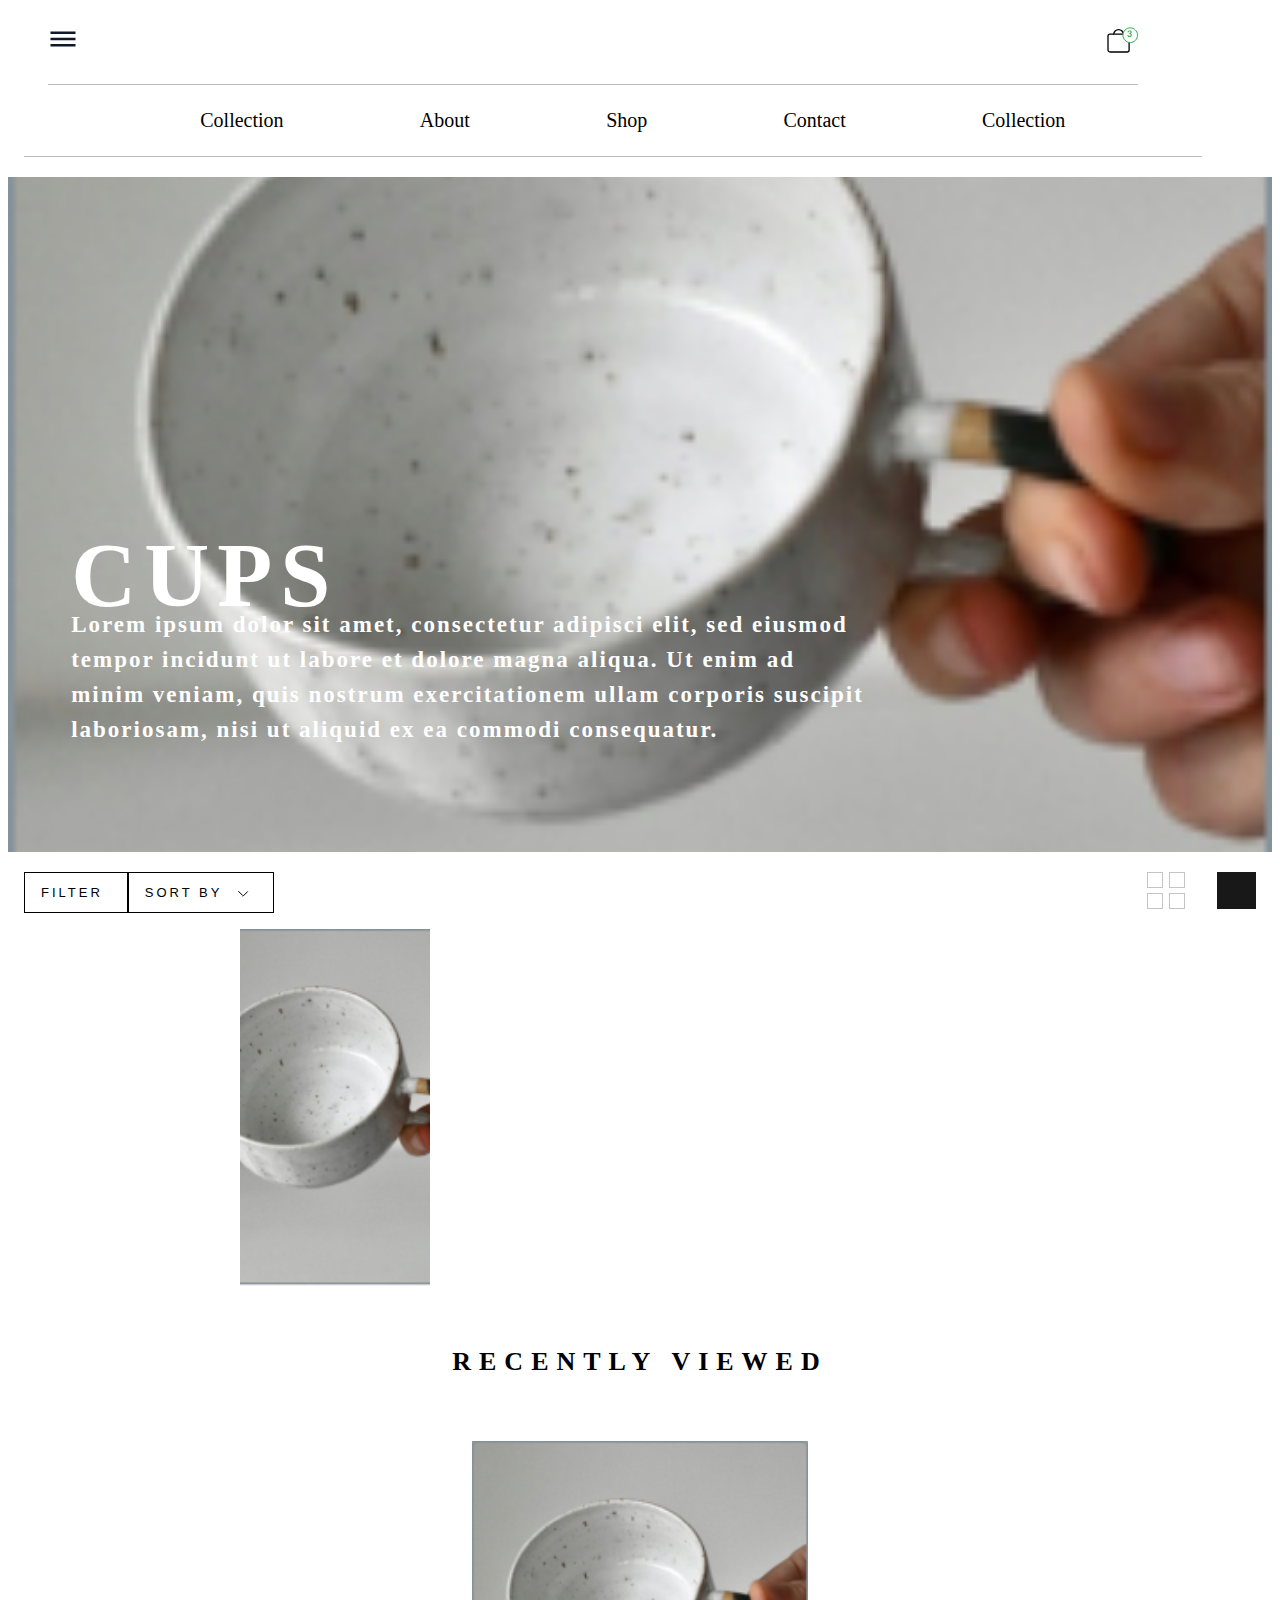
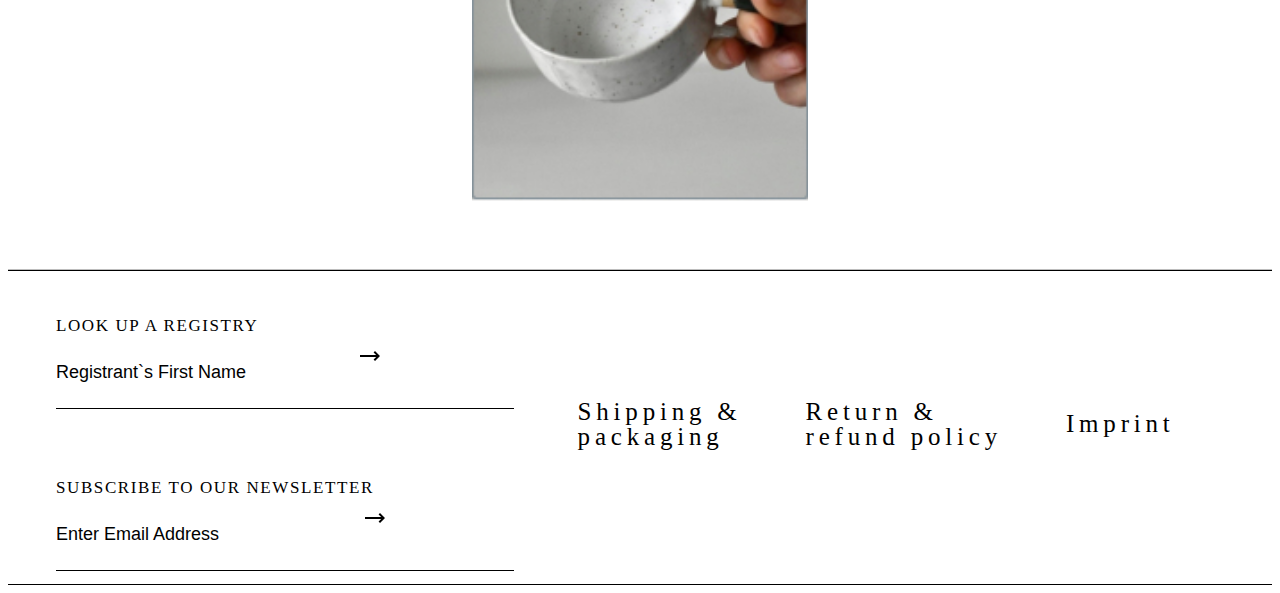
==== category_page.html @ e2d7cabf "now everything works" ====
<!DOCTYPE html>
<html lang="en">

<head>
  <meta charset="UTF-8" />
  <meta http-equiv="X-UA-Compatible" content="IE=edge" />
  <meta name="viewport" content="width=device-width, initial-scale=1.0" />
  <title>Document</title>
  <!-- <link rel="stylesheet" href="css/index.css" /> -->
  <link rel="stylesheet" href="css/category_page.css" />
  <!-- <link rel="stylesheet" href="css/product_page.css" /> -->
</head>

<body>
  <header>
    <nav>
      <div class="navigation_icons">
        <div class="burger menu">
          <img id="burger_menu" src="/images_for_the_navigation_bar/burger_menu.svg" alt="burger menu" />
        </div>
        <a href="index.html">
          <div class="small_logo" id="logo_to_use"></div>
        </a>
        <div class="shopping_bag">
          <img id="shopping_bag" src="/images_for_the_navigation_bar/card_shop.svg" alt="shopping bag" />
        </div>
      </div>

      <div class="navigation_search">
        <ul>
          <li class="hidden" id="li_v1">Collection</li>
          <li>About</li>
          <li>Shop</li>
          <li>Contact</li>
          <li class="hidden" id="li_v2">Collection</li>
        </ul>
      </div>
    </nav>
  </header>

  <body>
    <div class="main_hero_cups_poster">
      <img class="img_for_instagram" src="/images_category_page/images_1.jpg" alt="image_band" />
      <h1 class="cups">CUPS</h1>
      <p class="p_for_cups_poster">
        Lorem ipsum dolor sit amet, consectetur adipisci elit, sed eiusmod
        tempor incidunt ut labore et dolore magna aliqua. Ut enim ad minim
        veniam, quis nostrum exercitationem ullam corporis suscipit
        laboriosam, nisi ut aliquid ex ea commodi consequatur.
      </p>
    </div>


    <template>
      <div class="items_from_category_page">
        <a href="product_page.html"><img class="img_category_page" src="/images_category_page/images_1.jpg"
            alt="image_band" /></a>
        <h4 class="">Blablabla </h4>
        <h5>1200.00 kr</h5>
      </div>
    </template>

    <div class="filter_for_category_page_the_div_above">
      <div class="filter_for_category_page">
        <div class="the_filter_option">
          <div class="sort-by">FILTER</div>
          <div class="sort-by" id="real-sort-by">
            <div>SORT BY</div>
            <div class="Arrow">
              <img src="/images_category_page/arrow.svg" alt="image_band" />
            </div>
          </div>
        </div>

        <div class="the_box">
          <div class="icon_for_changing_view1">
            <img class="img_for_instagram" src="/images_category_page/4_square.svg" alt="image_band" />
          </div>
          <div class="icon_for_changing_view2">
            <img class="img_for_instagram" src="/images_category_page/black_image.svg" alt="image_band" />
          </div>
        </div>
      </div>
    </div>

    <div class="to_place_it_in_the_middle_category_page">
      <div class="sorting_obtion">
        <a href="product_page.html"><img class="img_category_page" src="/images_category_page/images_1.jpg"
            alt="image_band" /></a>
      </div>
      <div class="category_list">









        <!-- <div>
          <a href="product_page.html"><img class="img_category_page" src="/images_category_page/images_1.jpg"
              alt="image_band" /></a>
        </div>
        <div>
          <a href="product_page.html"><img class="img_category_page" src="/images_category_page/images_1.jpg"
              alt="image_band" /></a>
        </div>
        <div>
          <a href="product_page.html"><img class="img_category_page" src="/images_category_page/images_1.jpg"
              alt="image_band" /></a>
        </div>
        <div>
          <a href="product_page.html"><img class="img_category_page" src="/images_category_page/images_1.jpg"
              alt="image_band" /></a>
        </div>
        <div>
          <a href="product_page.html"><img class="img_category_page" src="/images_category_page/images_1.jpg"
              alt="image_band" /></a>
        </div>
        <div>
          <a href="product_page.html"><img class="img_category_page" src="/images_category_page/images_1.jpg"
              alt="image_band" /></a>
        </div>
        <div>
          <a href="product_page.html"><img class="img_category_page" src="/images_category_page/images_1.jpg"
              alt="image_band" /></a>
        </div> -->
      </div>
    </div>
    <main></main>
    <div class="recently_viewed">
      <h2>RECENTLY VIEWED</h2>
      <div>
        <img class="img_recently_viewed" src="/images_category_page/images_1.jpg" alt="image_band" />
      </div>
      <div class="hi-prev"></div>
      <div class="hi-next"></div>
    </div>

    <div></div>
  </body>
  <footer>
    <div class="footerBox">
      <div class="footerOne">
        <div class="registrant">
          <div class="lookUp">LOOK UP A REGISTRY</div>
          <div class="registerGroup">
            <p>Registrant`s First Name</p>
            <img src="/images_for_product_page/long_right.svg" alt="arrow" width="24" height="24" />
          </div>
        </div>

        <div class="registrant">
          <div class="lookUp">SUBSCRIBE TO OUR NEWSLETTER</div>
          <div class="registerGroup1">
            <p>Enter Email Address</p>
            <img src="/images_for_product_page/long_right.svg" alt="arrow" width="24" height="24" />
          </div>
        </div>
      </div>
      <div class="footerTwo">
        <h2>
          Shipping &<br />
          packaging
        </h2>
        <h2>Return &<br />refund policy</h2>
        <h2>Imprint</h2>
      </div>
    </div>
  </footer>
  <!-- <script src="js/script_index.js"></script> -->
  <script src="js/category_page.js"></script>
</body>

</html>
---- css/index.css ----
@font-face {
    font-family: "Proxima Nova";
    src: url("../fonts/proxima_nova/Proxima\ Nova\ Font.otf");
  }
  
  @font-face {
    font-family: "Bodoni MT";
    src: url("../fonts/proxima_nova/BodoniModa-VariableFont_opsz\,wght.ttf");
  }
  

  @font-face {
    font-family: "Freight_Big_Bold";
    src: url("../fonts/proxima_nova/Freight\ Big\ Bold.otf");
  }

  @import url('https://fonts.googleapis.com/css2?family=Bodoni+Moda:ital,wght@1,500&display=swap');



  @import url('https://fonts.googleapis.com/css2?family=Montserrat:ital,wght@0,200;0,300;0,400;0,500;1,100;1,200;1,300;1,400;1,500&display=swap');

* {
    box-sizing: border-box;
}

html {
    height: 100%;
    scroll-behavior: smooth;
    margin: 0;
    padding: 0;
    text-decoration: none;
}

body {
    margin: 0;
    padding: 0;
    background-color: var(--offwhite);
    overflow-x: hidden;
}

.navigation_icons {
    display: flex;
    justify-content: space-between;
    margin: 1.5rem;
    padding-bottom: 1rem;
    border-bottom: 1px solid #BDBDBD;
}

.navigation_search ul li {
    list-style: none;
}


.navigation_search ul {
    display: flex;
    flex-direction: row;
    justify-content:space-evenly;
    font-size: 20px;
    padding-bottom: 1.5rem;
    border-bottom: 1px solid #BDBDBD;
}



/* AUTO SLIDER  */

#hi_slide_main{
    width: 100%;
    height: 100vh;
}

.hi-slide {
    position: relative;
    width: 754px;
    height: 292px;
    margin: 115px auto 0;
    transform-style: preserve-3d;
}


.hi-slide .hi-prev,
.hi-slide .hi-next {

    position: absolute;
    top: 30%;
    width: 40px;
    height: 40px;
    margin-top: -20px ;
    border-radius: 50px;
    line-height: 40px;
    text-align: center;
    cursor: pointer;
    background-color: white;
    transition: all 0.7s;
    font-size: 20px;
    font-weight: bold;
    filter: drop-shadow(0px 4px 40px rgba(0, 0, 0, 0.6));
    z-index: 2;
}

.hi-slide .hi-next:hover,
.hi-slide .hi-prev:hover {
    opacity: 1;
    background-color: black;
}


.hi-slide .hi-prev{
    left: 20px;
}

.hi-slide .hi-prev::before{
    content: "<";
    /* content: " " url("/images_for_the_slide_bar/icons/left_arrow.svg") ; */
    
}

.hi-slide .hi-prev:hover::before{
    content: "<";
    color: white;
    
}

.hi-slide .hi-next {
  right: 10px;   
}

.hi-slide  .hi-next::before{
    content: ">";
    /* content: " " url("/images_for_the_slide_bar/icons/right_arrow.svg") ;  */
}

.hi-slide  .hi-next:hover::before{
    content: ">";
      color: white;
}

.hi-slide > .ul_slide {
    list-style:  none;
    position: relative;
    width: 254px;
    height: 192px;
    margin: 90px;
    padding: 0;
    
}


li img {
    width:318.15px;
    height: 602px;
    object-fit: cover;
    position: absolute;
    left: 0;
    right: 0;
    cursor: pointer;
    transition: transform 0.4s ease-in-out;
}



.first_slide{
    /* box-shadow: 0 1px 4px 0 rgba(0,0,0,.37); */
    filter: drop-shadow(0px 4px 40px rgba(0, 0, 0, 0.6));
    transform: translate3d(28%, 0,-200px);
    margin-top: 10%;
    width: 292.25px;
    height: 553px;
}

.second_slide{
/* box-shadow: 0 1px 4px 0 rgba(0,0,0,.37); */
filter: drop-shadow(0px 4px 40px rgba(0, 0, 0, 0.6));
transform: translate3d(-20%, 0,-200px);
margin-top: 10%;
width: 292.25px;
height: 553px;
}


input {
    display: none ;
}

.navigation-manual {
  z-index: 4;
 position: absolute;
 width: 100%;
 margin-top: 60%;
 display: flex;
 justify-content: center;
}

.manual-btn{
    border: 2px solid white;
    padding: 5px;
    border-radius: 10px;
    cursor: pointer;
    transition: 1s;
}

.manual-btn:not(:last-child){
    margin-right: 10px;
}

.manual-btn:hover {
    background: white;
}

#radio1:checked ~ .first {
    margin-left: 0;
}     

#radio2:checked ~ .first {
    margin-left: -20%;
}     

#radio3:checked ~ .first {
    margin-left: -40%;
}     

/* .third-slide{
   
    transform: translate3d(30%, 0,-200px);
    width: 318.15px;
    height: 602px;
} */

/* AUTO SLIDER ENDS */

/* NEW IN STARTS */


.templates {
    width: 100%;
    height: 100vh;
}

.templates h2 {
text-align: center;
font-size: 32px;
font-family: 'Bodoni Moda', serif;
letter-spacing: 12px;
margin-bottom: 2rem;
}


.card_for_template {
    display: flex;
    flex-wrap: wrap;
    flex-direction: row;
    align-items: center;
    justify-content: center;
    padding-bottom: 4rem;
border-bottom: 0.6px solid  #BDBDBD
 
 }


.img_for_all {
    position: relative;
    margin: 1rem;
}
  

  article h3 {
    font-size: 25px;
    font-family: Proxima Nova;
    color: white;
    letter-spacing: 8px;
    line-height: 40px;
    text-align: center;
  }

  .h2_jars{
    color: black;
}

  article h3 {
    position: absolute;
    left: 0%;
    top: 40%;
  }

  .h2_bowls{
    color: white;
    left: 30%;
}

/* NEW IN ENDS */


/* MOST POPULAR STARTS */

/* .discover {
    width: 100%;
    height: 100vh;
} */


.discover h2 {
    text-align: center;
    font-size: 32px;
    font-family: 'Bodoni Moda', serif;
    letter-spacing: 12px;
    margin-bottom: 3.5rem;
    }
    

.discover ul {
 display: flex;
 flex-direction: row;
 list-style-type: none;
 font-family: 'Montserrat', sans-serif;
 font-size: 13px;
 justify-content: space-evenly;
 margin: 0rem;
 padding: 0rem;
}

.discover ul li:hover {
    border: 2px solid black;
    padding-left: 0.2rem;
    padding-right: 0.2rem;
}

.discover ul a {
    text-decoration: none;
    color: black;
    letter-spacing: 3px;
}

/* .template {
    display: flex;
    flex-direction: row;
    width: 100%;
    
}

.template img {
    width: 30%;
    margin: 0.4rem;
    margin-top: 5rem;
}


.template h4 {
color: #ABABAB;
font-size: 18px;
margin: 0rem;
padding: 0rem;
}

.template h5 {
    color: #ABABAB;
    margin: 0rem;
    font-size: 12px;
  padding: 0rem;
    } */

    .images_for_discover {
        display: flex;
        flex-direction: row;
        
    }
    
    .info_for_product  img {
        width: 92%;
        margin: 0.4rem;
        margin-top: 5rem;
    }
    
    
    .info_for_product h4 {
    color: #ABABAB;
    font-size: 18px;
    margin: 0rem;
    padding: 0rem;
    }
    
    .info_for_product h5 {
        color: #ABABAB;
        margin: 0rem;
        font-size: 12px;
      padding: 0rem;
        }
    

.button_for_discover {
display: flex;
justify-content: center;
align-items: center;
font-family: 'Montserrat', sans-serif;
margin-top: 3rem;
height: 120px;
padding-bottom: 4rem;
border-bottom: 0.6px solid  #BDBDBD;
}

button {
    background-color: #C7D4DD; /* Green */
    border: none;
    color:  black;
    padding: 15px 32px;
    text-align: center;
    text-decoration: none;
    display: inline-block;
    font-size: 14px;
    letter-spacing: 3px;
    cursor: pointer;
  }

/* MOST POPULAR ENDS */

/* VIDEO START  */

.video_container {
    width: 100%;
    height: 100vh;
    
}


.video_container h2 {
    text-align: center;
    font-size: 32px;
    font-family: 'Bodoni Moda', serif;
    letter-spacing: 12px;
    margin-bottom: 2rem;
    }

    iframe {
        margin-top: 3rem;
        margin-left: 39vw;
        transform: translate(-40%);
}
      
/* .video_container {
height: 800px;
border-bottom: 0.6px solid  #BDBDBD;
} */
    
/* VIDEO ENDS  */
/* RETAILERS START */

.retailers {
    width: 100%;
    height: 50vh;
}

.logos_for_retailing {
    width: 90%;
}

.retailers h2 {
    text-align: center;
    font-size: 32px;
    font-family: 'Bodoni Moda', serif;
    letter-spacing: 12px;
    margin-bottom: 3.5rem;
    padding-top: 4rem;
    border-top: 0.6px solid  #BDBDBD;
}

.logos_box{
    margin: 1rem;
    width: 80px;
    height: 80px;
    /* background-color: black; */
}


.logos_for_retailing{
    display: flex;
    justify-content: center;
  align-items: center;
  padding: 0rem;
  margin-left: 1rem;

  padding-bottom: 4rem;
border-bottom: 0.6px solid  #BDBDBD;
}

/* RETAILERS STOP */

/* INSTAGRAM START */

.instagram{
    width: 100%;
    height: 50vh;
}

.instagram h2 {
    text-align: center;
    font-size: 32px;
    font-family: 'Bodoni Moda', serif;
    letter-spacing: 12px;
    margin-bottom: 2rem;
}

.logos_boxv2{
    margin: 1rem;
    width: 80px;
    height: 80px;   
}

.img_for_instagram {
    display: flex;
    justify-content: center;
  align-items: center;
}

.images_for_instagram_grid {
    display: flex;
    flex-direction: row;
}

.images_for_instagram_grid img {
    width: 92%;
    margin: 0.4rem;
    margin-top: 1rem;
}
/* INSTAGRAM STOP */

/* FIND ME START */

.find_me {
    width: 100%;
    height: 100vh;
}

.find_me h2 {
    text-align: center;
    font-size: 32px;
    font-family: 'Bodoni Moda', serif;
    letter-spacing: 12px;
    margin-bottom: 3.5rem;
}

.address{
    display: flex;
    flex-direction: column;
    justify-content: center;
  align-items: center;
}

.address h4 { 
    font-size: 18px;
    font-family: 'Montserrat', serif;
}

.address p {
    font-family: 'Montserrat', serif;
}

.opening_hours {
    display: flex;
    flex-direction: column;
    justify-content: center;
  align-items: center;
}

.opening_hours h4 {
    font-size: 18px;
    font-family: 'Montserrat', serif;
} 


.opening_hours p {
    
    font-family: 'Montserrat', serif;
}
/* FIND ME STOP */

/* for the new index page */

.template_img {
    width: 70%;
    
}


main {
    display: flex;
    flex-direction: row;
    width: 100%;
    margin: 0.4rem;
    margin-top: 5rem;
    justify-content: space-evenly;
}


.contains_type_list {
    width: 100%;
    display: flex;
    flex-direction: column;
    justify-content: center;
  align-items: center;
}

.discover ul {
    display: flex;
    flex-direction: row;
    list-style-type: none;
    font-family: 'Montserrat', sans-serif;
    font-size: 13px;
    justify-content: space-evenly;
    margin: 0rem;
    padding: 0rem;
    width: 50%;
   }
   
   /* for the new index page  end*/
---- css/category_page.css ----
/* HERO PAGE STARTS  */
.main_hero_cups_poster img {
    width: 100%;
    height: 40vh;
    object-fit: cover;
    margin: 0rem;
    padding: 0rem;
}


/* .navigation_search ul {
    margin: 0rem;
padding: 0rem;
} */

.main_hero_cups_poster {
    position: relative;
    margin: 0rem;
}


.main_hero_cups_poster h1 {
    position: absolute;
    left: 5%;
    top: 25%;
}

.main_hero_cups_poster h1 {
    font-size: 60px;
    font-family: Freight_Big_Bold;
    color: white;
    letter-spacing: 8px;
    line-height: 40px;
    text-align: center;
}


.main_hero_cups_poster p {
    position: absolute;
    left: 5%;
    top: 49%;
    margin-right: 1.5rem;
}

.main_hero_cups_poster p {
    font-size: 17px;
    line-height: 25px;
    font-family: Proxima Nova;
    font-weight: bold;
    color: white;

}

/* HERO PAGE ENDS  */



/* FILTER OPTION STARTS  */

.the_filter_option {
    display: flex;
    flex-direction: row;

}

.sort-by {
    margin-top: 1rem;
    margin-bottom: 1rem;
    margin-right: 0rem;
    margin-left: 1rem;
    padding-left: 1rem;
    padding-right: 1.5rem;
    display: flex;
    text-align: center;
    justify-content: center;
    align-items: center;
    border: 1px solid black;
    font-family: 'Montserrat', sans-serif;
    letter-spacing: 3px;
    font-size: 13px;
}

#real-sort-by {
    margin-top: 1rem;
    margin-bottom: 1rem;
    margin-right: 1rem;
    margin-left: 0rem;
}

.Arrow {
    margin-left: 1rem;
}

.filter_for_category_page {
    display: flex;
    flex-direction: row;
    justify-content: space-between;
}

.the_box {
    display: flex;
    flex-direction: row;
}

.the_box img {
    margin: 1rem;
}


/* FILTER OPTION ENDS  */


/* CATEGORY STARTS  */


.img_category_page {
    width: 94%;
    height: 231px;
    object-fit: cover;
}

.category_list {
    display: grid;
    grid-template-columns: repeat(auto-fit, minmax(32vw, 1fr));
    grid-column: 1/-1;
    margin: 6vw 0vw 25vw 3.1vw;
    row-gap: 5em;
    column-gap: 0em;
}

/* .productinfo {
    display: flex;
    justify-content: space-between;
    padding: 1vw 1vw 0 1vw;
  } */

/* CATEGORY ENDS  */

/* RECENTLY VIEWED START  */

.recently_viewed h2 {
    text-align: center;
    font-size: 26px;
    font-family: 'Bodoni Moda', serif;
    letter-spacing: 8px;
    margin-bottom: 4rem;
}

.recently_viewed {
    /* width: 100%;
    height: 80vh; */
    display: flex;
    flex-wrap: wrap;
    flex-direction: row;
    align-items: center;
    justify-content: center;
    padding-bottom: 4rem;
    border-bottom: 0.6px solid #BDBDBD
}


.img_recently_viewed {
    width: 100%;
    height: 40vh;
}




/* RECENTLY VIEWED ENDS  */

/* this is responsivness for the smaller screens starts */
@media (min-width: 350px) {
    .main_hero_cups_poster p {
        font-size: 13px;
        margin-right: 4rem;
        line-height: 20px;
    }

    .main_hero_cups_poster h1 {
        font-size: 50px;
        letter-spacing: 8px;
        line-height: 40px;
        top: 30%;
    }
}

/*FOOTER DESKTOP*/

.footerBox {
    height: 313px;
    border-top: 1px solid black;
    border-bottom: 1px solid black;
    display: flex;
  }
  
  .registrant {
    margin-left: 3rem;
    margin-top: 2.8rem;
    display: flex;
    flex-direction: column;
    border-bottom: 1px solid black;
    margin-bottom: 1.5rem;
  }
  
  .registerGroup {
    display: flex;
  }
  
  .registerGroup1 {
    display: flex;
  }
  
  .footerOne {
    display: flex;
    flex-direction: column;
    margin-bottom: 3rem;
    width: 40%;
  }
  
  .lookUp {
    padding-right: 7rem;
    font-family: "Bodoni MT", serif;
    font-size: 17px;
    line-height: 20px;
    padding-bottom: 0.5rem;
    letter-spacing: 0.1rem;
  }
  
  .registerGroup p {
    padding-right: 7rem;
    font-family: "Montserrat", sans-serif;
    font-size: 18px;
    line-height: 20px;
    padding-bottom: 0.5rem;
    letter-spacing: 5%;
  }
  
  .registerGroup1 p {
    padding-right: 9rem;
    font-family: "Montserrat", sans-serif;
    font-size: 18px;
    line-height: 20px;
    padding-bottom: 0.5rem;
    letter-spacing: 5%;
  }
  .footerTwo {
    display: flex;
    align-items: center;
  }
  
  .footerTwo h2 {
    padding-left: 4rem;
    font-family: "Bodoni MT", serif;
    font-size: 25px;
    line-height: 25px;
    padding-bottom: 0.5rem;
    letter-spacing: 0.3rem;
    font-weight: lighter;
  }

  .footerSoMe {
    display: flex;
    justify-content: center;
  }
  
  .footerSoMe img {
    margin: 1.8rem;
  }
  
  

/* this is responsivness for the smaller screens ends */




@media (min-width: 700px) {

    nav {
        width: 90%;
        margin-left: 1rem;
    }

    .navigation_icons {
        display: flex;
        justify-content: space-between;
        margin: 1.5rem;
        padding-bottom: 1rem;
        border-bottom: 1px solid #BDBDBD;
    }

    #logo_to_use {
        width: 122px;
        height: 44px;

    }

    .big_logo {
        background-image: url("/images_for_product_page/big_logo.svg");
        width: 50%;
        height: 50%;
    }

    .navigation_search ul li {
        list-style: none;
    }



    .navigation_search ul {
        display: flex;
        flex-direction: row;
        justify-content: space-evenly;
        font-size: 20px;
        padding-bottom: 1.5rem;
        border-bottom: 1px solid #BDBDBD;
        width: 100%;
    }

    .the_entire_prodcut_page {
        display: grid;
        grid-template-columns: repeat(auto-fit, minmax(32vw, 1fr));
        grid-column: 1/-1;
        margin: 6vw 0vw 25vw 3.1vw;
        row-gap: 5em;
        column-gap: 0em;

    }

    .recently_viewed {
        display: flex;
        flex-wrap: wrap;
        flex-direction: column;
        align-items: center;
        justify-content: center;
    }

    .main_hero_cups_poster img {
        width: 100%;
        height: 75vh;
        object-fit: cover;
        margin: 0rem;
        padding: 0rem;
    }

    .main_hero_cups_poster h1 {
        position: absolute;
        left: 5%;
        top: 47%;
    }

    .main_hero_cups_poster h1 {
        font-size: 80px;
        letter-spacing: 8px;
        line-height: 40px;
    }


    .main_hero_cups_poster p {
        position: absolute;
        left: 5%;
        top: 60%;
        margin-right: 1.5rem;
    }

    .main_hero_cups_poster p {
        font-size: 19px;
        line-height: 30px;
        margin-right: 10rem;
        letter-spacing: 2px;

    }

    .the_filter_option {
        width: 60%;
    }

    .sorting_obtion {
        width: 15%;
    }


    .to_place_it_in_the_middle_category_page {
        display: flex;
        flex-direction: row;
    }

    .img_category_page {
        width: 100%;
        height:100%;
        /* margin-right: 10rem; */
        object-fit: cover;
        margin-right: 3rem;
        padding-left: 0rem;
        padding-right: 1rem;
    }
    
    .category_list {
        width: 100%;
        display: grid;
        grid-template-columns: repeat(auto-fill, 50%);
        /* repeat(auto-fill, 200px) 40%; */
        /* grid-column: 1/-1; */
        /* margin: 1vw 0vw 5vw 1vw; */
        margin-left: 10rem;
        row-gap: 2em;
        column-gap: 0em;
    }

}


@media (min-width: 1200px) {
    .main_hero_cups_poster p {
        font-size: 23px;
        margin-right: 25rem;
        line-height: 35px;
    }

    .main_hero_cups_poster h1 {
        font-size: 90px;
        letter-spacing: 8px;
        line-height: 40px;
    }

    .to_place_it_in_the_middle_category_page {
        display: flex;
        flex-direction: row;
    }

    .img_category_page {
        width: 100%;
        height:90%;
        /* margin-right: 10rem; */
        object-fit: cover;
        margin-left: 13.5rem;
        padding-left: 1rem;
        padding-right: 1rem;
    }
    
    .category_list {
        width: 100%;
        display: grid;
        grid-template-columns: repeat(auto-fill, 40%);
        /* repeat(auto-fill, 200px) 40%; */
        /* grid-column: 1/-1; */
        /* margin: 1vw 0vw 5vw 1vw; */
        margin-left: 10rem;
        row-gap: 2em;
        column-gap: 0em;
    }
}


@media (min-width: 1600px) {
    .main_hero_cups_poster p {
        font-size: 23px;
        margin-right: 45rem;
        line-height: 35px;
    }

    .main_hero_cups_poster h1 {
        font-size: 100px;
        letter-spacing: 8px;
        line-height: 40px;
    }


    .to_place_it_in_the_middle_category_page {
        display: flex;
        flex-direction: row;
    }

    .img_category_page {
        width: 100%;
        height:90%;
        /* margin-right: 10rem; */
        object-fit: cover;
        margin-left: 13.5rem;
        padding-left: 1rem;
        padding-right: 1rem;
    }
    
    .category_list {
        width: 100%;
        display: grid;
        grid-template-columns: repeat(auto-fill, 40%);
        /* repeat(auto-fill, 200px) 40%; */
        /* grid-column: 1/-1; */
        /* margin: 1vw 0vw 5vw 1vw; */
        margin-left: 10rem;
        row-gap: 2em;
        column-gap: 0em;
    }
}

@media (min-width: 1900px) {
    .main_hero_cups_poster p {
        font-size: 23px;
        margin-right: 68rem;
        line-height: 35px;
    }

    .main_hero_cups_poster h1 {
        font-size: 100px;
        letter-spacing: 8px;
        line-height: 40px;
    }

    .filter_for_category_page_the_div_above {
        display: flex;
        text-align: center;
        justify-content: center;
        align-items: center;

    }

    .filter_for_category_page {
        margin-top: 3rem;
        width: 92%;
    }

    .sorting_obtion {
        width: 30%;
    }

    .to_place_it_in_the_middle_category_page {
        display: flex;
        flex-direction: row;
    }

    .img_category_page {
        width: 100%;
        height:90%;
        /* margin-right: 10rem; */
        object-fit: cover;
        margin-left: 13.5rem;
        padding-left: 1rem;
        padding-right: 1rem;
    }
    
    .category_list {
        width: 100%;
        display: grid;
        grid-template-columns: repeat(auto-fill, 40%);
        /* repeat(auto-fill, 200px) 40%; */
        /* grid-column: 1/-1; */
        /* margin: 1vw 0vw 5vw 1vw; */
        margin-left: 10rem;
        row-gap: 2em;
        column-gap: 0em;
    }

    
}
---- css/product_page.css ----
/* LOGO TO CHANGE START*/

#logo_to_use {
    width: 30px;
    height: 30px;

}

.small_logo {
    background-image: url("/images_for_the_navigation_bar/small_logo.svg");
    display: block;
    width: 100%;
    height: 100%;
}

.hidden {
    display: none;
}

.unhidden {
    display: inline;
}

.img_product_page {
    width: 90%;
}

/* LOGO TO CHANGE ENDS*/

/* HERO IMAGE FOR PRODUCT PAGE START*/


.main_product_page_items {
    position: relative;
    margin: 0rem;

}





.img_product_page_sign_v1 {
    position: inline-block;
    top: 3%;
    left: 76%;
    width: 30px;
    height: 50px;
    cursor: pointer;
    transition: all 0.7s;
}


.img_product_page_sign_v2 {
    position: inline-block;
    left: 80%;
    top: 15%;
    cursor: pointer;
    transition: all 0.7s;
}


.product_page_arrows {
    position: absolute;
    top: 40%;
    display: flex;
    flex-direction: row;
    justify-content: space-between;
    width: 90%;
    margin-left: 1rem;
    cursor: pointer;
    transition: all 0.7s;
}


/* HERO IMAGE FOR PRODUCT PAGE START*/

/* CONTING START*/

.conting {
    display: flex;
    flex-direction: row;
    width: 90%;
    justify-content: center;
    margin-top: 2rem;
    margin-left: 1.5rem;
}

.numbers {
    font-family: "Bodoni MT";
    font-weight: 800;
    font-size: 30px;
    padding-top: 1rem;
}

.line {
    font-size: 90px;
    margin-top: 0rem;
}

#last_number {
    padding-top: 2.5rem;
}

/* CONTING FINISH*/


@import url("https://fonts.googleapis.com/css2?family=Bodoni+Moda:wght@700&family=Montserrat:wght@300;400&display=swap");

@import url("https://use.typekit.net/qxm2zyz.css");

* {
    margin: 0;
    padding: 0;
    box-sizing: border-box;
}


.productNameAndInfo {
    margin-top: 3rem;
    width: 100%;
    height: 100vh;
}


/*NAME AND PRICE*/
.productNameAndPrice {
    position: relative;
    text-align: center;
    padding-bottom: 3rem;
    width: 100%;
}

.productNameAndPrice h1 {
    font-family: "Montserrat", sans-serif;
    font-size: 30px;
    line-height: 20px;
    padding-top: 1rem;
    border-bottom: 1px solid #afafaf;
    padding-bottom: 1rem;
    margin: 0 auto;
    width: 50%;
    font-weight: 300;
}

.productNameAndPrice h2 {
    font-family: "Montserrat", sans-serif;
    font-size: 20px;
    line-height: 20px;
    padding-top: 0.5rem;
    font-weight: 300;
}

.productNameAndPrice {
    position: relative;
    text-align: center;
    padding-bottom: 3rem;
    width: 100%;
}

/*SHOP BAG*/
.addShopBag {
    text-align: center;
    padding-bottom: 3rem;
}

.addShopBag button {
    text-align: center;
    padding: 0.7rem;
    padding-left: 1.5rem;
    padding-right: 1.5rem;
    background-color: black;
    color: white;
    border-radius: 0;
    font-family: "Montserrat", sans-serif;
    font-weight: 300;
    font-size: 13px;
    line-height: 25px;
    letter-spacing: 2px;
    border: none;
}

.availableText h3 {
    font-family: "Bodoni Moda", serif;
    font-size: 15px;
    line-height: 20px;
    padding-bottom: 0.5rem;
    /* padding-left: 25%; */
    text-align: center;
}

.availableText p {
    font-family: "proxima-nova", sans-serif;
    font-size: 11px;
    line-height: 20px;
    padding-bottom: 0.5rem;
    margin-left: 15%;
    padding-right: 15%;
    width: 85%;
    text-align: center;
}

.availableText {
    padding-bottom: 3rem;
}

.productInfoDrop {
    font-family: freight-big-pro, serif;
    font-size: 16px;
    line-height: 20px;
    letter-spacing: 14%;
    display: flex;
    flex-direction: column;
}

.productDetails {
    display: flex;
    border-bottom: 1px solid #afafaf;
    padding-bottom: 0.3rem;
    margin: 0 auto;
    width: 100%;
    justify-content: space-between;
    margin: 0 auto;
    width: 75%;
    margin-bottom: 2.5rem;
}

.imgArrow {
    align-items: flex-start;
}


.productDetails h3 {
    font-size: 15px;
    letter-spacing: 2px;
}

/*
/* Whole block*/
.productNameAndInfo {
    width: 100%;
    height: 100vh;
}


/* ---------------Media queries------------------ */

@media (min-width: 500px) {
    nav {
        width: 90%;
        margin-left: 1rem;
    }

    .navigation_icons {
        display: flex;
        justify-content: space-between;
        margin: 1.5rem;
        padding-bottom: 1rem;
        border-bottom: 1px solid #BDBDBD;
    }

    .navigation_search ul li {
        list-style: none;
    }


    .navigation_search ul {
        display: flex;
        flex-direction: row;
        justify-content: space-evenly;
        font-size: 20px;
        padding-bottom: 1.5rem;
        border-bottom: 1px solid #BDBDBD;
    }


}

@media (min-width: 700px) {

    nav {
        width: 90%;
        margin-left: 1rem;
    }

    .navigation_icons {
        display: flex;
        justify-content: space-between;
        margin: 1.5rem;
        padding-bottom: 1rem;
        border-bottom: 1px solid #BDBDBD;
    }

    #logo_to_use {
        width: 122px;
        height: 44px;

    }

    .big_logo {
        background-image: url("/images_for_product_page/big_logo.svg");
        width: 50%;
        height: 50%;
    }

    .navigation_search ul li {
        list-style: none;
    }



    .navigation_search ul {
        display: flex;
        flex-direction: row;
        justify-content: space-evenly;
        font-size: 20px;
        padding-bottom: 1.5rem;
        border-bottom: 1px solid #BDBDBD;
        width: 100%;
    }

    .the_entire_prodcut_page {
        display: grid;
        grid-template-columns: repeat(auto-fit, minmax(32vw, 1fr));
        grid-column: 1/-1;
        margin: 6vw 0vw 25vw 3.1vw;
        row-gap: 5em;
        column-gap: 0em;

    }

    .recently_viewed {
        display: flex;
        flex-wrap: wrap;
        flex-direction: column;
        align-items: center;
        justify-content: center;
    }

    .product_page_arrows {
        position: absolute;
        top: 30vh;
        display: flex;
        flex-direction: row;
        justify-content: space-between;
        width: 100%;
        margin-left: 1rem;
        cursor: pointer;
        transition: all 0.7s;
    }

    .img_product_page_sign_v1 {
        position: inline-block;
        /* top: 0%;
        left: 79%; */
        cursor: pointer;
        transition: all 0.7s;
    }


    .img_product_page_sign_v2 {
        position: inline-block;
        /* left: 82.5%;
        top: 6%; */
        cursor: pointer;
        transition: all 0.7s;
    }



}
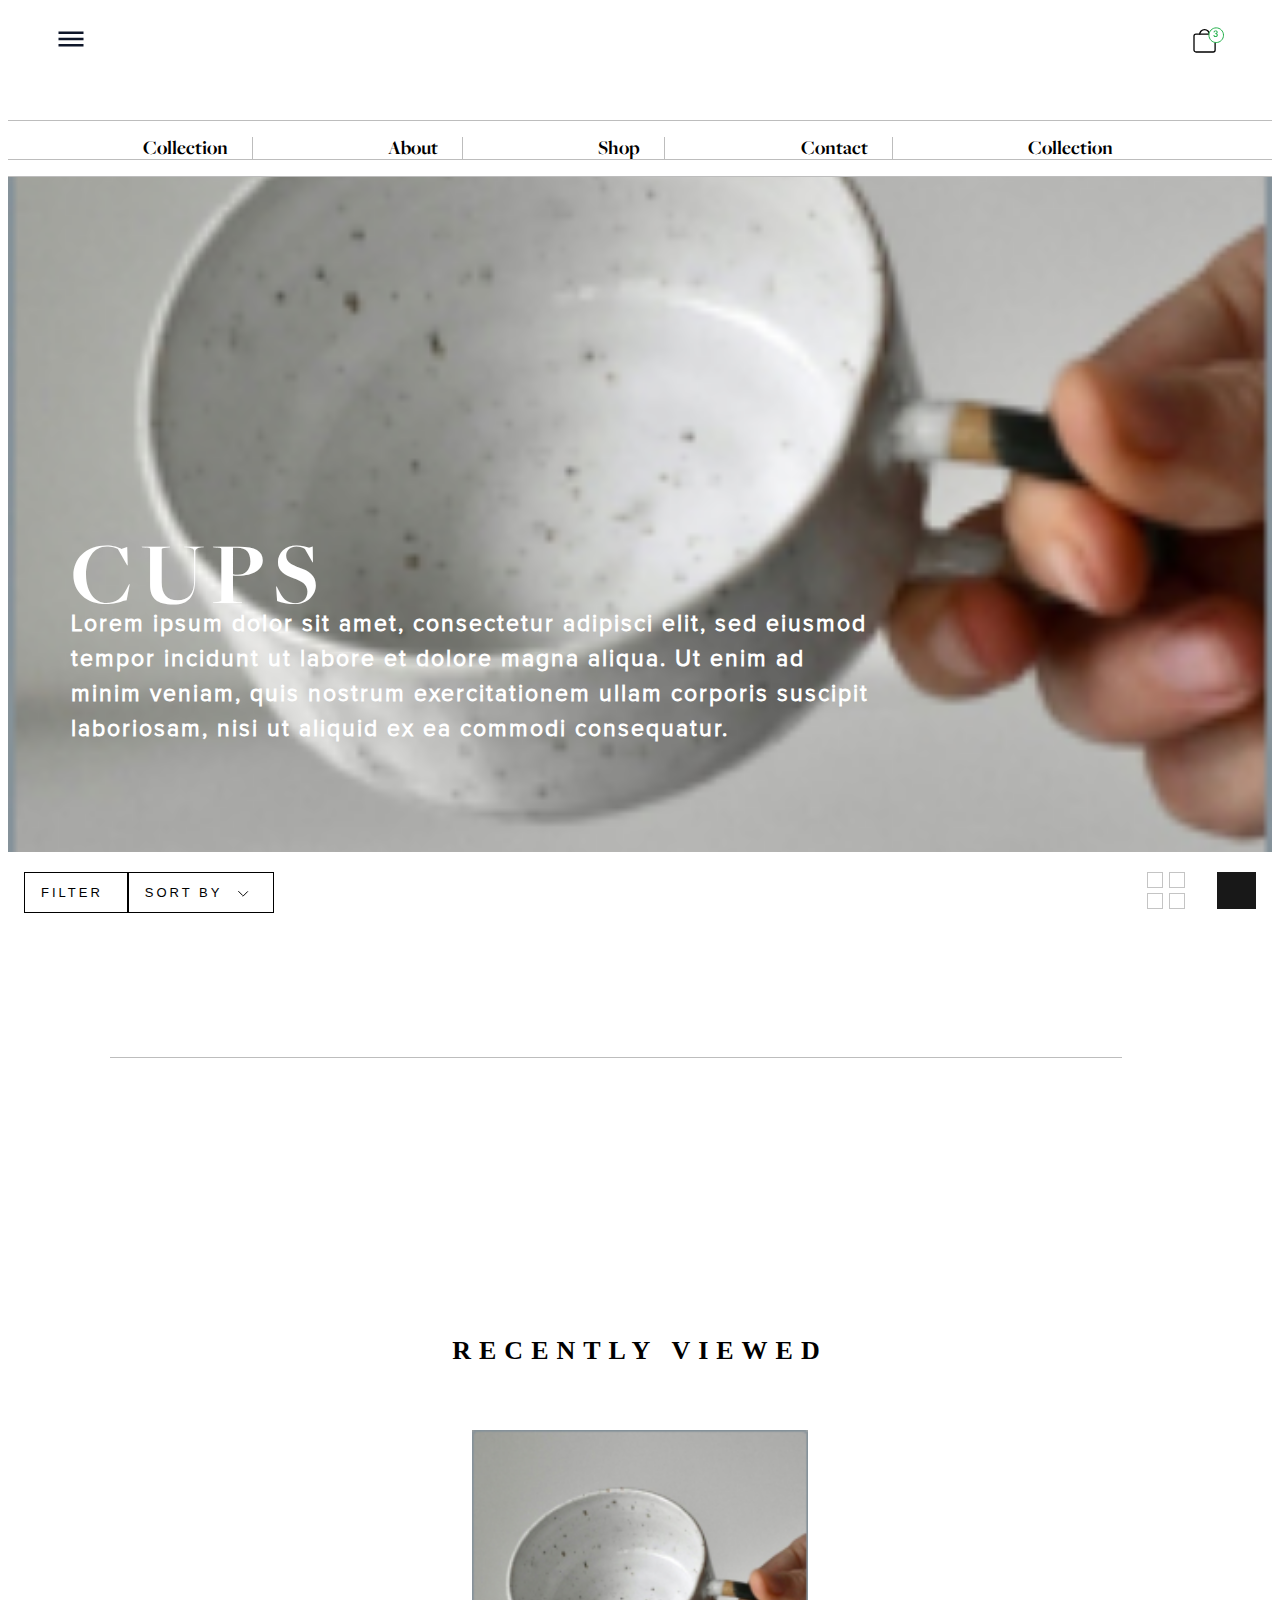
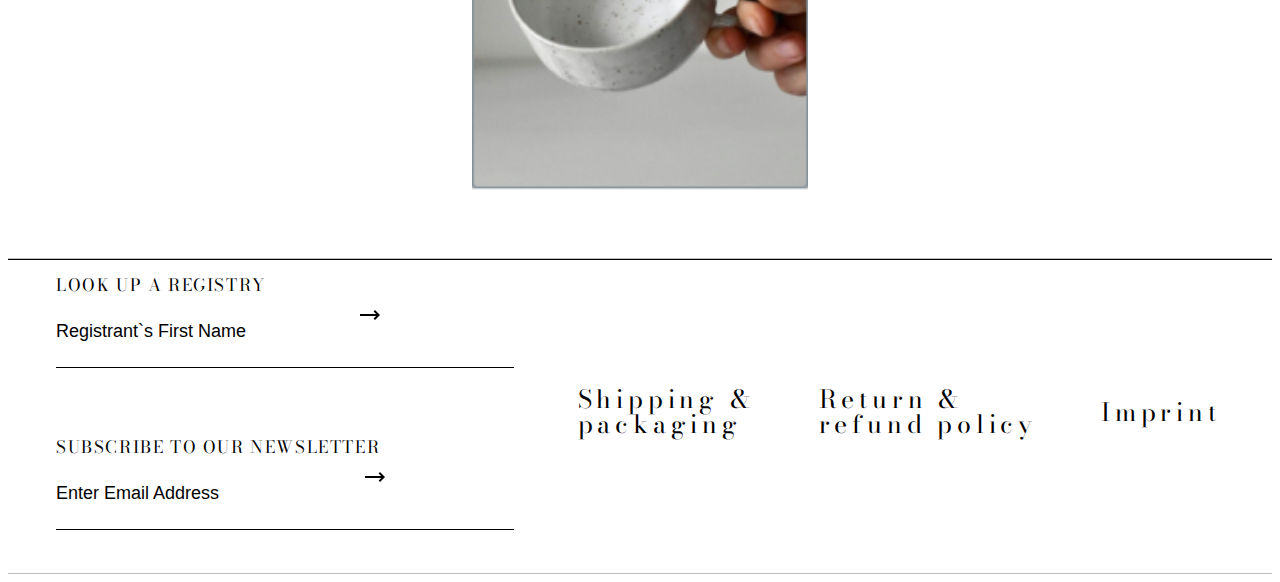
==== commit dabdaec8: "a lot of other changes for the category page" ====
--- a/category_page.html
+++ b/category_page.html
@@ -13,20 +13,21 @@
 
 <body>
   <header>
-    <nav>
-      <div class="navigation_icons">
-        <div class="burger menu">
-          <img id="burger_menu" src="/images_for_the_navigation_bar/burger_menu.svg" alt="burger menu" />
-        </div>
-        <a href="index.html">
-          <div class="small_logo" id="logo_to_use"></div>
-        </a>
-        <div class="shopping_bag">
-          <img id="shopping_bag" src="/images_for_the_navigation_bar/card_shop.svg" alt="shopping bag" />
-        </div>
-      </div>
+    <div class="navigation_icons">
 
-      <div class="navigation_search">
+      <div class="burger menu"><img id="burger_menu" src="images_for_the_navigation_bar/burger_menu.svg"
+          alt="burger menu"></div>
+      <a href="index.html">
+        <div class="logo" id="logo_to_use"></div>
+      </a>
+      <div class="shopping_bag"><img id="shopping_bag" src="images_for_the_navigation_bar/card_shop.svg"
+          alt="shopping bag"></div>
+
+    </div>
+
+
+    <div class="navigation_search">
+      <div class="wrapping_naviagtion">
         <ul>
           <li class="hidden" id="li_v1">Collection</li>
           <li>About</li>
@@ -35,7 +36,7 @@
           <li class="hidden" id="li_v2">Collection</li>
         </ul>
       </div>
-    </nav>
+    </div>
   </header>
 
   <body>
@@ -83,7 +84,7 @@
       </div>
     </div>
 
-    <div class="to_place_it_in_the_middle_category_page">
+    <!-- <div class="to_place_it_in_the_middle_category_page">
       <div class="sorting_obtion">
         <a href="product_page.html"><img class="img_category_page" src="/images_category_page/images_1.jpg"
             alt="image_band" /></a>
@@ -126,8 +127,8 @@
           <a href="product_page.html"><img class="img_category_page" src="/images_category_page/images_1.jpg"
               alt="image_band" /></a>
         </div> -->
-      </div>
-    </div>
+    <!-- </div>
+    </div> -->
     <main></main>
     <div class="recently_viewed">
       <h2>RECENTLY VIEWED</h2>
@@ -171,6 +172,7 @@
   </footer>
   <!-- <script src="js/script_index.js"></script> -->
   <script src="js/category_page.js"></script>
+  <script src="js/script_index.js"></script>
 </body>
 
 </html>--- a/css/index.css
+++ b/css/index.css
@@ -1,27 +1,62 @@
 @font-face {
     font-family: "Proxima Nova";
     src: url("../fonts/proxima_nova/Proxima\ Nova\ Font.otf");
-  }
-  
-  @font-face {
+}
+
+@font-face {
     font-family: "Bodoni MT";
     src: url("../fonts/proxima_nova/BodoniModa-VariableFont_opsz\,wght.ttf");
-  }
-  
-
-  @font-face {
+}
+
+
+@font-face {
     font-family: "Freight_Big_Bold";
     src: url("../fonts/proxima_nova/Freight\ Big\ Bold.otf");
-  }
-
-  @import url('https://fonts.googleapis.com/css2?family=Bodoni+Moda:ital,wght@1,500&display=swap');
-
-
-
-  @import url('https://fonts.googleapis.com/css2?family=Montserrat:ital,wght@0,200;0,300;0,400;0,500;1,100;1,200;1,300;1,400;1,500&display=swap');
+}
+
+@import url('https://fonts.googleapis.com/css2?family=Bodoni+Moda:ital,wght@1,500&display=swap');
+
+
+
+@import url('https://fonts.googleapis.com/css2?family=Montserrat:ital,wght@0,200;0,300;0,400;0,500;1,100;1,200;1,300;1,400;1,500&display=swap');
 
 * {
     box-sizing: border-box;
+}
+
+#logo_to_use {
+    width: 30px;
+    height: 30px;
+
+}
+
+.logo {
+    background-image: url("/images_for_the_navigation_bar/small_logo.svg");
+    display: block;
+    width: 100%;
+    height: 100%;
+}
+
+@media (min-width: 700px) {
+
+    .logo {
+        background-image: url("/images_for_product_page/big_logo.svg");
+        width: 50%;
+        height: 50%;
+    }
+
+}
+
+.hidden {
+    display: none;
+}
+
+.unhidden {
+    display: inline;
+}
+
+.img_product_page {
+    width: 90%;
 }
 
 html {
@@ -39,13 +74,13 @@
     overflow-x: hidden;
 }
 
-.navigation_icons {
+/* .navigation_icons {
     display: flex;
     justify-content: space-between;
     margin: 1.5rem;
     padding-bottom: 1rem;
     border-bottom: 1px solid #BDBDBD;
-}
+} */
 
 .navigation_search ul li {
     list-style: none;
@@ -55,7 +90,7 @@
 .navigation_search ul {
     display: flex;
     flex-direction: row;
-    justify-content:space-evenly;
+    justify-content: space-evenly;
     font-size: 20px;
     padding-bottom: 1.5rem;
     border-bottom: 1px solid #BDBDBD;
@@ -65,9 +100,21 @@
 
 /* AUTO SLIDER  */
 
-#hi_slide_main{
-    width: 100%;
-    height: 100vh;
+
+/* this is the alternative for slider start */
+
+.workshop_container {
+    display: flex;
+    justify-content: center;
+    align-items: center;
+}
+
+/* this is the alternative for slider ends */
+
+#hi_slide_main {
+    width: 100%;
+    height: 100%;
+    border-bottom: 0.6px solid #BDBDBD;
 }
 
 .hi-slide {
@@ -86,7 +133,7 @@
     top: 30%;
     width: 40px;
     height: 40px;
-    margin-top: -20px ;
+    margin-top: -20px;
     border-radius: 50px;
     line-height: 40px;
     text-align: center;
@@ -106,49 +153,49 @@
 }
 
 
-.hi-slide .hi-prev{
+.hi-slide .hi-prev {
     left: 20px;
 }
 
-.hi-slide .hi-prev::before{
+.hi-slide .hi-prev::before {
     content: "<";
     /* content: " " url("/images_for_the_slide_bar/icons/left_arrow.svg") ; */
-    
-}
-
-.hi-slide .hi-prev:hover::before{
+
+}
+
+.hi-slide .hi-prev:hover::before {
     content: "<";
     color: white;
-    
+
 }
 
 .hi-slide .hi-next {
-  right: 10px;   
-}
-
-.hi-slide  .hi-next::before{
+    right: 10px;
+}
+
+.hi-slide .hi-next::before {
     content: ">";
     /* content: " " url("/images_for_the_slide_bar/icons/right_arrow.svg") ;  */
 }
 
-.hi-slide  .hi-next:hover::before{
+.hi-slide .hi-next:hover::before {
     content: ">";
-      color: white;
-}
-
-.hi-slide > .ul_slide {
-    list-style:  none;
+    color: white;
+}
+
+.hi-slide>.ul_slide {
+    list-style: none;
     position: relative;
-    width: 254px;
+    width: 100%;
     height: 192px;
     margin: 90px;
     padding: 0;
-    
+
 }
 
 
 li img {
-    width:318.15px;
+    width: 318.15px;
     height: 602px;
     object-fit: cover;
     position: absolute;
@@ -160,39 +207,39 @@
 
 
 
-.first_slide{
+.first_slide {
     /* box-shadow: 0 1px 4px 0 rgba(0,0,0,.37); */
     filter: drop-shadow(0px 4px 40px rgba(0, 0, 0, 0.6));
-    transform: translate3d(28%, 0,-200px);
+    transform: translate3d(28%, 0, -200px);
     margin-top: 10%;
     width: 292.25px;
     height: 553px;
 }
 
-.second_slide{
-/* box-shadow: 0 1px 4px 0 rgba(0,0,0,.37); */
-filter: drop-shadow(0px 4px 40px rgba(0, 0, 0, 0.6));
-transform: translate3d(-20%, 0,-200px);
-margin-top: 10%;
-width: 292.25px;
-height: 553px;
+.second_slide {
+    /* box-shadow: 0 1px 4px 0 rgba(0,0,0,.37); */
+    filter: drop-shadow(0px 4px 40px rgba(0, 0, 0, 0.6));
+    transform: translate3d(-20%, 0, -200px);
+    margin-top: 10%;
+    width: 292.25px;
+    height: 553px;
 }
 
 
 input {
-    display: none ;
+    display: none;
 }
 
 .navigation-manual {
-  z-index: 4;
- position: absolute;
- width: 100%;
- margin-top: 60%;
- display: flex;
- justify-content: center;
-}
-
-.manual-btn{
+    z-index: 4;
+    position: absolute;
+    width: 100%;
+    margin-top: 60%;
+    display: flex;
+    justify-content: center;
+}
+
+.manual-btn {
     border: 2px solid white;
     padding: 5px;
     border-radius: 10px;
@@ -200,7 +247,7 @@
     transition: 1s;
 }
 
-.manual-btn:not(:last-child){
+.manual-btn:not(:last-child) {
     margin-right: 10px;
 }
 
@@ -208,17 +255,17 @@
     background: white;
 }
 
-#radio1:checked ~ .first {
+#radio1:checked~.first {
     margin-left: 0;
-}     
-
-#radio2:checked ~ .first {
+}
+
+#radio2:checked~.first {
     margin-left: -20%;
-}     
-
-#radio3:checked ~ .first {
+}
+
+#radio3:checked~.first {
     margin-left: -40%;
-}     
+}
 
 /* .third-slide{
    
@@ -234,15 +281,15 @@
 
 .templates {
     width: 100%;
-    height: 100vh;
+    height: 100%;
 }
 
 .templates h2 {
-text-align: center;
-font-size: 32px;
-font-family: 'Bodoni Moda', serif;
-letter-spacing: 12px;
-margin-bottom: 2rem;
+    text-align: center;
+    font-size: 32px;
+    font-family: 'Bodoni Moda', serif;
+    letter-spacing: 12px;
+    margin-bottom: 2rem;
 }
 
 
@@ -253,37 +300,36 @@
     align-items: center;
     justify-content: center;
     padding-bottom: 4rem;
-border-bottom: 0.6px solid  #BDBDBD
- 
- }
+    border-bottom: 0.6px solid #BDBDBD
+}
 
 
 .img_for_all {
     position: relative;
     margin: 1rem;
 }
-  
-
-  article h3 {
+
+
+article h3 {
     font-size: 25px;
     font-family: Proxima Nova;
     color: white;
     letter-spacing: 8px;
     line-height: 40px;
     text-align: center;
-  }
-
-  .h2_jars{
+}
+
+.h2_jars {
     color: black;
 }
 
-  article h3 {
+article h3 {
     position: absolute;
     left: 0%;
     top: 40%;
-  }
-
-  .h2_bowls{
+}
+
+.h2_bowls {
     color: white;
     left: 30%;
 }
@@ -305,30 +351,49 @@
     font-family: 'Bodoni Moda', serif;
     letter-spacing: 12px;
     margin-bottom: 3.5rem;
-    }
-    
+    margin-top: 10rem;
+}
+
 
 .discover ul {
- display: flex;
- flex-direction: row;
- list-style-type: none;
- font-family: 'Montserrat', sans-serif;
- font-size: 13px;
- justify-content: space-evenly;
- margin: 0rem;
- padding: 0rem;
+    display: flex;
+    flex-direction: row;
+    list-style-type: none;
+    font-family: 'Montserrat', sans-serif;
+    font-size: 13px;
+    justify-content: space-evenly;
+    margin: 0rem;
+    padding: 0rem;
+}
+
+.discover ul li {
+    border: 2px solid transparent;
+    padding-left: 0.2rem;
+    padding-right: 0.2rem;
 }
 
 .discover ul li:hover {
     border: 2px solid black;
-    padding-left: 0.2rem;
-    padding-right: 0.2rem;
-}
+}
+
+
 
 .discover ul a {
     text-decoration: none;
     color: black;
     letter-spacing: 3px;
+}
+
+.img_container {
+    width: 90%;
+    height: 50%;
+    margin: 0rem;
+
+}
+
+.entire_ {
+    margin-left: 0.3rem;
+    width: 100%;
 }
 
 /* .template {
@@ -359,49 +424,70 @@
   padding: 0rem;
     } */
 
-    .images_for_discover {
-        display: flex;
-        flex-direction: row;
-        
-    }
-    
-    .info_for_product  img {
-        width: 92%;
-        margin: 0.4rem;
-        margin-top: 5rem;
-    }
-    
-    
-    .info_for_product h4 {
+.images_for_discover {
+    display: flex;
+    flex-direction: row;
+
+}
+
+.info_for_product img {
+    width: 92%;
+    margin: 0.4rem;
+    margin-top: 5rem;
+}
+
+
+.info_for_product h4 {
     color: #ABABAB;
     font-size: 18px;
     margin: 0rem;
     padding: 0rem;
-    }
-    
-    .info_for_product h5 {
-        color: #ABABAB;
-        margin: 0rem;
-        font-size: 12px;
-      padding: 0rem;
-        }
-    
+}
+
+.info_for_product h5 {
+    color: #ABABAB;
+    margin: 0rem;
+    font-size: 12px;
+    padding: 0rem;
+}
+
+.button_for_discover_contaier {
+    display: flex;
+    justify-content: center;
+    align-items: center;
+    padding-bottom: 5rem;
+    border-bottom: 0.6px solid #BDBDBD;
+}
 
 .button_for_discover {
-display: flex;
-justify-content: center;
-align-items: center;
-font-family: 'Montserrat', sans-serif;
-margin-top: 3rem;
-height: 120px;
-padding-bottom: 4rem;
-border-bottom: 0.6px solid  #BDBDBD;
-}
-
+    display: flex;
+    justify-content: center;
+    align-items: center;
+    font-family: 'Montserrat', sans-serif;
+    /* margin-top: 0.5rem; */
+    height: 120px;
+    /* padding-bottom: 4rem; */
+    border-bottom: 0.6px solid #BDBDBD;
+    text-decoration: none;
+}
+
+.button_for_discover {
+    width: 40%;
+    background-color: #C7D4DD;
+    color: #FFFFFF;
+    padding: 7px 10px;
+    text-align: center;
+    text-decoration: none;
+    font-size: 16px;
+    opacity: 0.9;
+}
+
+/* 
 button {
-    background-color: #C7D4DD; /* Green */
+    background-color: #C7D4DD;
+    /* Green 
     border: none;
-    color:  black;
+    color: black;
     padding: 15px 32px;
     text-align: center;
     text-decoration: none;
@@ -409,7 +495,7 @@
     font-size: 14px;
     letter-spacing: 3px;
     cursor: pointer;
-  }
+} */
 
 /* MOST POPULAR ENDS */
 
@@ -417,10 +503,16 @@
 
 .video_container {
     width: 100%;
-    height: 100vh;
-    
-}
-
+    height: 100%;
+}
+
+.video_containerv2 {
+    width: 100%;
+    height: 100%;
+    display: flex;
+    justify-content: center;
+    align-items: center;
+}
 
 .video_container h2 {
     text-align: center;
@@ -428,30 +520,27 @@
     font-family: 'Bodoni Moda', serif;
     letter-spacing: 12px;
     margin-bottom: 2rem;
-    }
-
-    iframe {
-        margin-top: 3rem;
-        margin-left: 39vw;
-        transform: translate(-40%);
-}
-      
+}
+
+video {
+    width: 90%;
+    height: 30%;
+}
+
 /* .video_container {
 height: 800px;
 border-bottom: 0.6px solid  #BDBDBD;
 } */
-    
+
 /* VIDEO ENDS  */
 /* RETAILERS START */
 
 .retailers {
     width: 100%;
-    height: 50vh;
-}
-
-.logos_for_retailing {
-    width: 90%;
-}
+    height: 100%;
+    border-bottom: 0.6px solid #BDBDBD;
+}
+
 
 .retailers h2 {
     text-align: center;
@@ -460,35 +549,54 @@
     letter-spacing: 12px;
     margin-bottom: 3.5rem;
     padding-top: 4rem;
-    border-top: 0.6px solid  #BDBDBD;
-}
-
-.logos_box{
+    border-top: 0.6px solid #BDBDBD;
+}
+
+
+
+.logos_box {
     margin: 1rem;
-    width: 80px;
-    height: 80px;
+    width: 100%;
+    height: 100%;
+    object-fit: fill;
+
     /* background-color: black; */
 }
 
-
-.logos_for_retailing{
-    display: flex;
-    justify-content: center;
-  align-items: center;
-  padding: 0rem;
-  margin-left: 1rem;
-
-  padding-bottom: 4rem;
-border-bottom: 0.6px solid  #BDBDBD;
+.logos_box_img {
+    width: 80%;
+
+}
+
+.logos_for_retailing_container {
+    display: flex;
+    justify-content: center;
+    align-items: center;
+    padding: 0rem;
+    margin-left: 1rem;
+
+    padding-bottom: 4rem;
+    border-bottom: 0.6px solid #BDBDBD;
+}
+
+.logos_for_retailing {
+    width: 100%;
+    display: flex;
+    justify-content: center;
+    align-items: center;
+}
+
+.logo_container {
+    width: 100px;
 }
 
 /* RETAILERS STOP */
 
 /* INSTAGRAM START */
 
-.instagram{
-    width: 100%;
-    height: 50vh;
+.instagram {
+    width: 100%;
+    height: 100%;
 }
 
 .instagram h2 {
@@ -499,35 +607,55 @@
     margin-bottom: 2rem;
 }
 
-.logos_boxv2{
-    margin: 1rem;
-    width: 80px;
-    height: 80px;   
+
+
+.logos_boxv2 {
+    display: flex;
+    justify-content: center;
+    align-items: center;
 }
 
 .img_for_instagram {
     display: flex;
     justify-content: center;
-  align-items: center;
+    align-items: center;
 }
 
 .images_for_instagram_grid {
     display: flex;
     flex-direction: row;
+    justify-content: center;
+    align-items: center;
+}
+
+.follow_button {
+    display: flex;
+    justify-content: center;
+    align-items: center;
+    padding-top: 5rem;
 }
 
 .images_for_instagram_grid img {
-    width: 92%;
+    width: 90%;
+    object-fit: cover;
     margin: 0.4rem;
     margin-top: 1rem;
 }
+
+.images_for_insta_max {
+    width: 90%;
+    height: 60%;
+}
+
 /* INSTAGRAM STOP */
 
 /* FIND ME START */
 
 .find_me {
     width: 100%;
-    height: 100vh;
+    height: 100%;
+    border-bottom: 0.6px solid #BDBDBD;
+    /* margin-bottom:13rem; */
 }
 
 .find_me h2 {
@@ -538,19 +666,28 @@
     margin-bottom: 3.5rem;
 }
 
-.address{
+.address {
     display: flex;
     flex-direction: column;
     justify-content: center;
-  align-items: center;
-}
-
-.address h4 { 
+    align-items: center;
+}
+
+.address h4 {
     font-size: 18px;
     font-family: 'Montserrat', serif;
 }
 
+.p_container {
+    display: flex;
+    align-items: center;
+    justify-content: center;
+    line-height: 30px;
+}
+
 .address p {
+    width: 90%;
+    text-align: center;
     font-family: 'Montserrat', serif;
 }
 
@@ -558,45 +695,49 @@
     display: flex;
     flex-direction: column;
     justify-content: center;
-  align-items: center;
+    align-items: center;
+    margin-bottom: 3rem;
 }
 
 .opening_hours h4 {
     font-size: 18px;
     font-family: 'Montserrat', serif;
-} 
+}
 
 
 .opening_hours p {
-    
+    margin: 0.5rem;
     font-family: 'Montserrat', serif;
 }
+
 /* FIND ME STOP */
 
 /* for the new index page */
 
 .template_img {
-    width: 70%;
-    
-}
-
-
-main {
+    width: 100%;
+    height: 100%;
+    object-fit: cover;
+}
+
+
+main section {
     display: flex;
     flex-direction: row;
     width: 100%;
+    height: 100%;
     margin: 0.4rem;
     margin-top: 5rem;
     justify-content: space-evenly;
-}
-
+    /* border-bottom: 0.6px solid #BDBDBD */
+}
 
 .contains_type_list {
     width: 100%;
     display: flex;
     flex-direction: column;
     justify-content: center;
-  align-items: center;
+    align-items: center;
 }
 
 .discover ul {
@@ -608,7 +749,634 @@
     justify-content: space-evenly;
     margin: 0rem;
     padding: 0rem;
-    width: 50%;
-   }
-   
-   /* for the new index page  end*/+    width: 100%;
+}
+
+
+.navigation_icons {
+    display: flex;
+    justify-content: space-between;
+    margin-top: 1.5rem;
+    margin-bottom: 1rem;
+    padding-bottom: 1rem;
+    border-bottom: 1px solid #BDBDBD;
+}
+
+.shopping_bag {
+    margin-right: 1.5rem;
+}
+
+#burger_menu {
+    margin-left: 1.5rem;
+}
+
+.wrapping_naviagtion {
+    font-family: "Freight_Big_Bold";
+}
+
+.details {
+    /* margin-left:1rem ; */
+    font-size: 17px;
+    margin: 0rem;
+    padding: 0rem;
+    font-family: 'Bodoni Moda', serif;
+    color: #BDBDBD;
+}
+
+h5 {
+    margin: 0rem;
+    padding: 0rem;
+}
+
+h4 {
+    margin-top: 0.5rem;
+    margin-bottom: 0.5rem;
+}
+
+
+/* this is the footer  */
+FOOTER DESKTOP .footerBox {
+    height: 313px;
+    border-top: 1px solid black;
+    border-bottom: 1px solid black;
+    display: flex;
+}
+
+.registrant {
+    margin-left: 3rem;
+    margin-top: 2.8rem;
+    display: flex;
+    flex-direction: column;
+    border-bottom: 1px solid black;
+    margin-bottom: 1.5rem;
+}
+
+.registerGroup {
+    display: flex;
+}
+
+.registerGroup1 {
+    display: flex;
+}
+
+.footerOne {
+    display: flex;
+    flex-direction: column;
+    margin-bottom: 3rem;
+    width: 40%;
+}
+
+.lookUp {
+    padding-right: 7rem;
+    font-family: "Bodoni MT", serif;
+    font-size: 17px;
+    line-height: 20px;
+    padding-bottom: 0.5rem;
+    letter-spacing: 0.1rem;
+}
+
+.registerGroup p {
+    padding-right: 7rem;
+    font-family: "Montserrat", sans-serif;
+    font-size: 18px;
+    line-height: 20px;
+    padding-bottom: 0.5rem;
+    letter-spacing: 5%;
+}
+
+.registerGroup1 p {
+    padding-right: 9rem;
+    font-family: "Montserrat", sans-serif;
+    font-size: 18px;
+    line-height: 20px;
+    padding-bottom: 0.5rem;
+    letter-spacing: 5%;
+}
+
+.footerTwo {
+    display: flex;
+    align-items: center;
+}
+
+.footerTwo h2 {
+    padding-left: 4rem;
+    font-family: "Bodoni MT", serif;
+    font-size: 25px;
+    line-height: 25px;
+    padding-bottom: 0.5rem;
+    letter-spacing: 0.3rem;
+    font-weight: lighter;
+}
+
+/* SoMe Footer*/
+
+.footerSoMe {
+    display: flex;
+    justify-content: center;
+}
+
+.footerSoMe img {
+    margin: 1.8rem;
+}
+
+.footerBox {
+    display: flex;
+    flex-direction: column;
+    border-bottom: 1px solid #BDBDBD;
+}
+
+
+/* here the footer ends  */
+
+/* 01 most popular START */
+
+
+/* 01 most popular START ENDS */
+
+/* for the new index page  end*/
+
+@media (min-width: 700px) {
+
+    #hi_slide_main {
+        width: 100%;
+        height: 100%;
+    }
+
+    .hi-slide {
+        position: relative;
+        width: 300px;
+        height: 292px;
+        margin: 115px auto 0;
+        transform-style: preserve-3d;
+    }
+
+    .hi-slide {
+        margin: 5rem;
+    }
+
+    .third-slide {
+        background-image: url("images_for_the_slide_bar/workshop_for_desktop.jpg");
+        z-index: 100;
+        width: 130%;
+    }
+
+
+
+    li img {
+        width: 100%;
+        height: 60%;
+        object-fit: cover;
+        position: absolute;
+        left: 0;
+        right: 0;
+        cursor: pointer;
+        transition: transform 0.4s ease-in-out;
+    }
+
+
+
+    .first_slide {
+        /* box-shadow: 0 1px 4px 0 rgba(0,0,0,.37); */
+        filter: drop-shadow(0px 4px 40px rgba(0, 0, 0, 0.6));
+        transform: translate3d(28%, 0, -200px);
+        margin-top: 10%;
+        width: 292.25px;
+        height: 553px;
+    }
+
+    .discover ul {
+        display: flex;
+        flex-direction: row;
+        list-style-type: none;
+        font-family: 'Montserrat', sans-serif;
+        font-size: 13px;
+        justify-content: space-evenly;
+        margin: 0rem;
+        padding: 0rem;
+    }
+
+    .details {
+        /* margin-left:1rem ; */
+        font-size: 20px;
+        margin-left: 1rem;
+        padding: 0rem;
+        font-family: 'Bodoni Moda', serif;
+        color: #BDBDBD;
+    }
+
+    /* this is for the navigation bar, it is responsive */
+
+    .navigation_search ul {
+        width: 65%;
+        margin-top: 1px;
+        border-bottom: 0px solid #BDBDBD;
+    }
+
+    .wrapping_naviagtion {
+        width: 100%;
+        display: flex;
+        justify-content: center;
+        align-items: center;
+        border-bottom: 1px solid #BDBDBD;
+        font-family: "Freight_Big_Bold";
+    }
+
+    #logo_to_use {
+        width: 122px;
+        height: 44px;
+
+    }
+
+    .navigation_search ul {
+        padding-bottom: 0rem;
+    }
+
+    .navigation_icons {
+        border-bottom: 0px solid #BDBDBD;
+    }
+
+    .wrapping_naviagtion ul {
+        padding: 0rem;
+        padding-top: 1rem;
+        border-top: 1px solid #BDBDBD;
+    }
+
+    .wrapping_naviagtion ul li {
+        padding-right: 1.5rem;
+        border-right: 1px solid #BDBDBD;
+    }
+
+
+    #li_v2 {
+        border-right: 0px solid #BDBDBD;
+    }
+
+    .navigation-manual {
+        display: none;
+    }
+
+
+
+    .img_container {
+        width: 90%;
+        height: 50%;
+        margin: 1rem;
+
+    }
+
+    .contains_type_list ul {
+        width: 60%;
+    }
+
+    .entire_ {
+        margin-left: 1rem;
+        width: 90%;
+    }
+
+
+    .details {
+        /* margin-left:1rem ; */
+        font-size: 15px;
+    }
+
+    video {
+        width: 70%;
+        height: 30%;
+        margin-bottom: 5rem;
+    }
+
+    .video_container h2 {
+        margin-top: 5rem;
+        margin-bottom: 4rem;
+    }
+
+
+    .logos_for_retailing {
+        width: 85%;
+    }
+
+    .productNameAndPrice {
+        position: relative;
+        text-align: center;
+        padding-bottom: 3rem;
+        width: 100%;
+    }
+
+    .productNameAndPrice h1 {
+        font-family: "Montserrat", sans-serif;
+        font-size: 50px;
+        line-height: 20px;
+        padding-top: 1rem;
+        border-bottom: 1px solid #afafaf;
+        padding-bottom: 1.5rem;
+        margin: 0 auto;
+        width: 40%;
+        font-weight: lighter;
+    }
+
+    .productNameAndPrice h2 {
+        font-family: "Montserrat", sans-serif;
+        font-size: 30px;
+        line-height: 20px;
+        padding-top: 1rem;
+        font-weight: lighter;
+    }
+
+    .productNameAndPrice {
+        position: relative;
+        text-align: center;
+        padding-bottom: 3rem;
+        width: 100%;
+    }
+
+    /*SHOP BAG*/
+    .addShopBag {
+        text-align: center;
+        padding-bottom: 3rem;
+    }
+
+    .addShopBag button {
+        text-align: center;
+        padding: 0.7rem;
+        padding-left: 1.5rem;
+        padding-right: 1.5rem;
+        background-color: black;
+        color: white;
+        border-radius: 0;
+        font-family: "Montserrat", sans-serif;
+        font-size: 14px;
+        line-height: 20px;
+        border: none;
+    }
+
+    .availableText h3 {
+        font-family: "Bodoni Moda", serif;
+        font-size: 11px;
+        line-height: 20px;
+        padding-bottom: 0.5rem;
+        padding-left: 25%;
+    }
+
+    .availableText p {
+        font-family: "proxima-nova", sans-serif;
+        font-size: 11px;
+        line-height: 20px;
+        padding-bottom: 0.5rem;
+        padding-left: 25%;
+    }
+
+    .availableText {
+        padding-bottom: 3rem;
+    }
+
+    .productInfoDrop {
+        font-family: freight-big-pro, serif;
+        font-size: 16px;
+        line-height: 20px;
+        letter-spacing: 14%;
+        display: flex;
+        flex-direction: column;
+    }
+
+    .productDetails {
+        display: flex;
+        border-bottom: 1px solid #afafaf;
+        padding-bottom: 0.3rem;
+        margin: 0 auto;
+        width: 100%;
+        justify-content: space-between;
+        margin: 0 auto;
+        width: 40%;
+        margin-bottom: 1.5rem;
+    }
+
+    .imgArrow {
+        align-items: flex-start;
+    }
+
+    /*
+      /* Whole block*/
+    .productNameAndInfo {
+        width: 100%;
+        height: 100%;
+    }
+
+    /* DROP MENU*/
+    .card {
+        position: relative;
+        width: 100%;
+        height: 100px;
+        background-color: #f2f5f7;
+        overflow: hidden;
+        transition: height 0.5s ease-in-out;
+    }
+
+    .card .content {
+        display: flex;
+        flex-direction: column;
+        align-items: center;
+    }
+
+    .footerBold {
+        margin: 3rem;
+    }
+
+    .toggle {
+        position: absolute;
+        bottom: 0;
+        right: 0;
+        background-color: white;
+        display: flex;
+        justify-content: center;
+        align-items: center;
+        z-index: 100;
+        height: 40px;
+        width: 60px;
+        cursor: pointer;
+    }
+
+    .card .active {
+        height: 300px;
+    }
+
+    .toggle img {
+        transition: ease-in-out 0.5s;
+        height: 900px;
+    }
+
+    .card.active.toggle img {
+        transform: rotate(-180deg);
+    }
+
+    .navigation {
+        position: relative;
+        top: 25px;
+        border-top: 1px solid black;
+    }
+
+    FOOTER DESKTOP .footerBox {
+        height: 313px;
+        border-top: 1px solid black;
+        border-bottom: 1px solid black;
+        display: flex;
+    }
+
+    .registrant {
+        margin-left: 3rem;
+        margin-top: 2.8rem;
+        display: flex;
+        flex-direction: column;
+        border-bottom: 1px solid black;
+        margin-bottom: 1.5rem;
+    }
+
+    .registerGroup {
+        display: flex;
+    }
+
+    .registerGroup1 {
+        display: flex;
+    }
+
+    .footerOne {
+        display: flex;
+        flex-direction: column;
+        margin-bottom: 3rem;
+        width: 40%;
+    }
+
+    .lookUp {
+        padding-right: 7rem;
+        font-family: "Bodoni MT", serif;
+        font-size: 17px;
+        line-height: 20px;
+        padding-bottom: 0.5rem;
+        letter-spacing: 0.1rem;
+    }
+
+    .registerGroup p {
+        padding-right: 7rem;
+        font-family: "Montserrat", sans-serif;
+        font-size: 18px;
+        line-height: 20px;
+        padding-bottom: 0.5rem;
+        letter-spacing: 5%;
+    }
+
+    .registerGroup1 p {
+        padding-right: 9rem;
+        font-family: "Montserrat", sans-serif;
+        font-size: 18px;
+        line-height: 20px;
+        padding-bottom: 0.5rem;
+        letter-spacing: 5%;
+    }
+
+    .footerTwo {
+        display: flex;
+        align-items: center;
+    }
+
+    .footerTwo h2 {
+        padding-left: 4rem;
+        font-family: "Bodoni MT", serif;
+        font-size: 25px;
+        line-height: 25px;
+        padding-bottom: 0.5rem;
+        letter-spacing: 0.3rem;
+        font-weight: lighter;
+    }
+
+    /* SoMe Footer*/
+
+    .footerSoMe {
+        display: flex;
+        justify-content: center;
+    }
+
+    .footerSoMe img {
+        margin: 1.8rem;
+    }
+
+    .footerBox {
+        display: flex;
+        flex-direction: row;
+        align-items: center;
+        border-bottom: 1px solid #BDBDBD;
+    }
+
+}
+
+/* this is for the navigation bar,here it ends  */
+
+@media (min-width: 1300px) {
+    .navigation_search ul {
+        width: 45%;
+        margin-top: 1px;
+        border-bottom: 0px solid #BDBDBD;
+    }
+
+    .img_container {
+        width: 90%;
+        height: 60%;
+        margin: 1rem;
+
+    }
+
+    .contains_type_list {
+        width: 100%;
+    }
+
+    .contains_type_list ul {
+        width: 50%;
+    }
+
+    .entire_ {
+        margin-left: 1rem;
+        width: 80%;
+    }
+
+    .discover h2 {
+        margin-bottom: 7rem;
+        margin-top: 10rem;
+    }
+
+
+    .details {
+        /* margin-left:1rem ; */
+        font-size: 21px;
+    }
+
+
+    .logos_for_retailing {
+        width: 75%;
+    }
+}
+
+@media (min-width: 1800px) {
+    .navigation_search ul {
+        width: 28%;
+        margin-top: 1px;
+        border-bottom: 0px solid #BDBDBD;
+    }
+
+    .details {
+        /* margin-left:1rem ; */
+        font-size: 23px;
+    }
+
+    .logos_for_retailing {
+        width: 50%;
+    }
+
+}
+/* 
+.small_image {
+    background-image: url("/images_for_the_slide_bar/first.png");
+    width: 100%;
+    height: 100%;
+}
+
+.big_image {
+    background-image: url("/images_for_the_slide_bar/workshop_for_desktop.jpg");
+} */--- a/css/category_page.css
+++ b/css/category_page.css
@@ -1,3 +1,26 @@
+@font-face {
+    font-family: "Proxima Nova";
+    src: url("../fonts/proxima_nova/Proxima\ Nova\ Font.otf");
+}
+
+@font-face {
+    font-family: "Bodoni MT";
+    src: url("../fonts/proxima_nova/BodoniModa-VariableFont_opsz\,wght.ttf");
+}
+
+
+@font-face {
+    font-family: "Freight_Big_Bold";
+    src: url("../fonts/proxima_nova/Freight\ Big\ Bold.otf");
+}
+
+@import url('https://fonts.googleapis.com/css2?family=Bodoni+Moda:ital,wght@1,500&display=swap');
+
+
+
+@import url('https://fonts.googleapis.com/css2?family=Montserrat:ital,wght@0,200;0,300;0,400;0,500;1,100;1,200;1,300;1,400;1,500&display=swap');
+
+
 /* HERO PAGE STARTS  */
 .main_hero_cups_poster img {
     width: 100%;
@@ -8,10 +31,18 @@
 }
 
 
-/* .navigation_search ul {
-    margin: 0rem;
-padding: 0rem;
-} */
+.navigation_search ul li {
+    list-style: none;
+}
+
+.navigation_search ul {
+    display: flex;
+    flex-direction: row;
+    justify-content: space-evenly;
+    font-size: 20px;
+    padding-bottom: 1.5rem;
+    border-bottom: 1px solid #BDBDBD;
+}
 
 .main_hero_cups_poster {
     position: relative;
@@ -170,7 +201,7 @@
 /* RECENTLY VIEWED ENDS  */
 
 /* this is responsivness for the smaller screens starts */
-@media (min-width: 350px) {
+/* @media (min-width: 350px) {
     .main_hero_cups_poster p {
         font-size: 13px;
         margin-right: 4rem;
@@ -183,7 +214,7 @@
         line-height: 40px;
         top: 30%;
     }
-}
+} */
 
 /*FOOTER DESKTOP*/
 
@@ -192,64 +223,65 @@
     border-top: 1px solid black;
     border-bottom: 1px solid black;
     display: flex;
-  }
-  
-  .registrant {
+}
+
+.registrant {
     margin-left: 3rem;
     margin-top: 2.8rem;
     display: flex;
     flex-direction: column;
     border-bottom: 1px solid black;
     margin-bottom: 1.5rem;
-  }
-  
-  .registerGroup {
-    display: flex;
-  }
-  
-  .registerGroup1 {
-    display: flex;
-  }
-  
-  .footerOne {
+}
+
+.registerGroup {
+    display: flex;
+}
+
+.registerGroup1 {
+    display: flex;
+}
+
+.footerOne {
     display: flex;
     flex-direction: column;
     margin-bottom: 3rem;
     width: 40%;
-  }
-  
-  .lookUp {
+}
+
+.lookUp {
     padding-right: 7rem;
     font-family: "Bodoni MT", serif;
     font-size: 17px;
     line-height: 20px;
     padding-bottom: 0.5rem;
     letter-spacing: 0.1rem;
-  }
-  
-  .registerGroup p {
+}
+
+.registerGroup p {
     padding-right: 7rem;
     font-family: "Montserrat", sans-serif;
     font-size: 18px;
     line-height: 20px;
     padding-bottom: 0.5rem;
     letter-spacing: 5%;
-  }
-  
-  .registerGroup1 p {
+}
+
+.registerGroup1 p {
     padding-right: 9rem;
     font-family: "Montserrat", sans-serif;
     font-size: 18px;
     line-height: 20px;
     padding-bottom: 0.5rem;
     letter-spacing: 5%;
-  }
-  .footerTwo {
+}
+
+.footerTwo {
     display: flex;
     align-items: center;
-  }
-  
-  .footerTwo h2 {
+}
+
+.footerTwo h2 {
     padding-left: 4rem;
     font-family: "Bodoni MT", serif;
     font-size: 25px;
@@ -257,18 +289,18 @@
     padding-bottom: 0.5rem;
     letter-spacing: 0.3rem;
     font-weight: lighter;
-  }
-
-  .footerSoMe {
+}
+
+.footerSoMe {
     display: flex;
     justify-content: center;
-  }
-  
-  .footerSoMe img {
+}
+
+.footerSoMe img {
     margin: 1.8rem;
-  }
-  
-  
+}
+
+
 
 /* this is responsivness for the smaller screens ends */
 
@@ -388,14 +420,14 @@
 
     .img_category_page {
         width: 100%;
-        height:100%;
+        height: 100%;
         /* margin-right: 10rem; */
         object-fit: cover;
         margin-right: 3rem;
         padding-left: 0rem;
         padding-right: 1rem;
     }
-    
+
     .category_list {
         width: 100%;
         display: grid;
@@ -431,14 +463,14 @@
 
     .img_category_page {
         width: 100%;
-        height:90%;
+        height: 90%;
         /* margin-right: 10rem; */
         object-fit: cover;
         margin-left: 13.5rem;
         padding-left: 1rem;
         padding-right: 1rem;
     }
-    
+
     .category_list {
         width: 100%;
         display: grid;
@@ -474,14 +506,14 @@
 
     .img_category_page {
         width: 100%;
-        height:90%;
+        height: 90%;
         /* margin-right: 10rem; */
         object-fit: cover;
         margin-left: 13.5rem;
         padding-left: 1rem;
         padding-right: 1rem;
     }
-    
+
     .category_list {
         width: 100%;
         display: grid;
@@ -532,14 +564,14 @@
 
     .img_category_page {
         width: 100%;
-        height:90%;
+        height: 90%;
         /* margin-right: 10rem; */
         object-fit: cover;
         margin-left: 13.5rem;
         padding-left: 1rem;
         padding-right: 1rem;
     }
-    
+
     .category_list {
         width: 100%;
         display: grid;
@@ -552,7 +584,743 @@
         column-gap: 0em;
     }
 
-    
-}
-
-
+
+}
+
+@media (min-width: 700px) {
+
+    nav {
+        width: 90%;
+        margin-left: 1rem;
+    }
+
+    .navigation_icons {
+        display: flex;
+        justify-content: space-between;
+        margin: 1.5rem;
+        padding-bottom: 1rem;
+        border-bottom: 1px solid #BDBDBD;
+    }
+
+    #logo_to_use {
+        width: 122px;
+        height: 44px;
+
+    }
+
+    .big_logo {
+        background-image: url("/images_for_product_page/big_logo.svg");
+        width: 50%;
+        height: 50%;
+    }
+
+
+
+
+
+
+    .the_entire_prodcut_page {
+        display: grid;
+        grid-template-columns: repeat(auto-fit, minmax(32vw, 1fr));
+        grid-column: 1/-1;
+        margin: 6vw 0vw 25vw 3.1vw;
+        row-gap: 5em;
+        column-gap: 0em;
+
+    }
+
+    .recently_viewed {
+        width: 100%;
+        height: 100%;
+        display: flex;
+        flex-wrap: wrap;
+        flex-direction: column;
+        align-items: center;
+        justify-content: center;
+    }
+
+    .product_page_arrows {
+        position: absolute;
+        top: 30vh;
+        display: flex;
+        flex-direction: row;
+        justify-content: space-between;
+        width: 100%;
+        margin-left: 1rem;
+        cursor: pointer;
+        transition: all 0.7s;
+    }
+
+    .img_product_page_sign_v1 {
+        position: inline-block;
+        /* top: 0%;
+        left: 79%; */
+        cursor: pointer;
+        transition: all 0.7s;
+    }
+
+    .img_product_page {
+        width: 100%;
+        display: flex;
+        align-items: center;
+        justify-content: center;
+    }
+
+
+    .img_product_page_sign_v2 {
+        position: inline-block;
+        /* left: 82.5%;
+        top: 6%; */
+        cursor: pointer;
+        transition: all 0.7s;
+    }
+
+    .wrapping_naviagtion ul {
+        margin-bottom: 1rem;
+    }
+
+    #hi_slide_main {
+        width: 100%;
+        height: 100%;
+    }
+
+    .hi-slide {
+        position: relative;
+        width: 300px;
+        height: 292px;
+        margin: 115px auto 0;
+        transform-style: preserve-3d;
+    }
+
+    .hi-slide {
+        margin: 5rem;
+    }
+
+    .third-slide {
+        background-image: url("/images_for_the_slide_bar/workshop_for_desktop.jpg");
+        z-index: 100;
+        width: 130%;
+    }
+
+
+
+    li img {
+        width: 100%;
+        height: 60%;
+        object-fit: cover;
+        position: absolute;
+        left: 0;
+        right: 0;
+        cursor: pointer;
+        transition: transform 0.4s ease-in-out;
+    }
+
+
+
+    .first_slide {
+        /* box-shadow: 0 1px 4px 0 rgba(0,0,0,.37); */
+        filter: drop-shadow(0px 4px 40px rgba(0, 0, 0, 0.6));
+        transform: translate3d(28%, 0, -200px);
+        margin-top: 10%;
+        width: 292.25px;
+        height: 553px;
+    }
+
+    .discover ul {
+        display: flex;
+        flex-direction: row;
+        list-style-type: none;
+        font-family: 'Montserrat', sans-serif;
+        font-size: 13px;
+        justify-content: space-evenly;
+        margin: 0rem;
+        padding: 0rem;
+    }
+
+    .details {
+        /* margin-left:1rem ; */
+        font-size: 20px;
+        margin-left: 1rem;
+        padding: 0rem;
+        font-family: 'Bodoni Moda', serif;
+        color: #BDBDBD;
+    }
+
+    /* this is for the navigation bar, it is responsive */
+
+
+    .wrapping_naviagtion {
+        width: 100%;
+        display: flex;
+        justify-content: center;
+        align-items: center;
+        border-bottom: 1px solid #BDBDBD;
+        font-family: "Freight_Big_Bold";
+    }
+
+    #logo_to_use {
+        width: 122px;
+        height: 44px;
+
+    }
+
+
+
+    .navigation_icons {
+        border-bottom: 0px solid #BDBDBD;
+    }
+
+    .wrapping_naviagtion ul {
+        padding: 0rem;
+        padding-top: 1rem;
+        border-top: 1px solid #BDBDBD;
+    }
+
+    .wrapping_naviagtion ul li {
+        padding-right: 1.5rem;
+        border-right: 1px solid #BDBDBD;
+    }
+
+
+    #li_v2 {
+        border-right: 0px solid #BDBDBD;
+    }
+
+    .navigation-manual {
+        display: none;
+    }
+
+
+
+    .img_container {
+        width: 90%;
+        height: 50%;
+        margin: 1rem;
+
+    }
+
+    .contains_type_list ul {
+        width: 60%;
+    }
+
+    .entire_ {
+        margin-left: 1rem;
+        width: 90%;
+    }
+
+
+    .details {
+        /* margin-left:1rem ; */
+        font-size: 15px;
+    }
+
+    video {
+        width: 70%;
+        height: 30%;
+        margin-bottom: 5rem;
+    }
+
+    .video_container h2 {
+        margin-top: 5rem;
+        margin-bottom: 4rem;
+    }
+
+
+    .logos_for_retailing {
+        width: 85%;
+    }
+
+    .productNameAndPrice {
+        position: relative;
+        text-align: center;
+        padding-bottom: 3rem;
+        width: 100%;
+    }
+
+    .productNameAndPrice h1 {
+        font-family: "Montserrat", sans-serif;
+        font-size: 50px;
+        line-height: 40px;
+        padding-top: 1rem;
+        border-bottom: 1px solid #afafaf;
+        padding-bottom: 1.5rem;
+        margin: 0 auto;
+        width: 40%;
+        font-weight: lighter;
+    }
+
+    .productNameAndPrice h2 {
+        font-family: "Montserrat", sans-serif;
+        font-size: 30px;
+        line-height: 20px;
+        padding-top: 1rem;
+        font-weight: lighter;
+    }
+
+    .productNameAndPrice {
+        position: relative;
+        text-align: center;
+        padding-bottom: 3rem;
+        width: 100%;
+    }
+
+    /*SHOP BAG*/
+    .addShopBag {
+        text-align: center;
+        padding-bottom: 3rem;
+    }
+
+    .addShopBag button {
+        text-align: center;
+        padding: 0.7rem;
+        padding-left: 1.5rem;
+        padding-right: 1.5rem;
+        background-color: black;
+        color: white;
+        border-radius: 0;
+        font-family: "Montserrat", sans-serif;
+        font-size: 14px;
+        line-height: 20px;
+        border: none;
+    }
+
+    .availableText h3 {
+        font-family: "Bodoni Moda", serif;
+        font-size: 11px;
+        line-height: 20px;
+        padding-bottom: 0.5rem;
+        padding-left: 5%;
+    }
+
+    .availableText p {
+        font-family: "proxima-nova", sans-serif;
+        font-size: 11px;
+        line-height: 20px;
+        padding-bottom: 0.5rem;
+        padding-left: 5%;
+    }
+
+    .availableText {
+        padding-bottom: 3rem;
+    }
+
+    .productInfoDrop {
+        font-family: freight-big-pro, serif;
+        font-size: 16px;
+        line-height: 20px;
+        letter-spacing: 14%;
+        display: flex;
+        flex-direction: column;
+    }
+
+    .productDetails {
+        display: flex;
+        border-bottom: 1px solid #afafaf;
+        padding-bottom: 0.3rem;
+        margin: 0 auto;
+        width: 100%;
+        justify-content: space-between;
+        margin: 0 auto;
+        width: 80%;
+        margin-bottom: 1.5rem;
+    }
+
+    .imgArrow {
+        align-items: flex-start;
+    }
+
+    /*
+      /* Whole block*/
+    .productNameAndInfo {
+        width: 100%;
+        height: 100%;
+    }
+
+    /* DROP MENU*/
+    .card {
+        position: relative;
+        width: 100%;
+        height: 100px;
+        background-color: #f2f5f7;
+        overflow: hidden;
+        transition: height 0.5s ease-in-out;
+    }
+
+    .card .content {
+        display: flex;
+        flex-direction: column;
+        align-items: center;
+    }
+
+    .footerBold {
+        margin: 3rem;
+    }
+
+    .toggle {
+        position: absolute;
+        bottom: 0;
+        right: 0;
+        background-color: white;
+        display: flex;
+        justify-content: center;
+        align-items: center;
+        z-index: 100;
+        height: 40px;
+        width: 60px;
+        cursor: pointer;
+    }
+
+    .card .active {
+        height: 300px;
+    }
+
+    .toggle img {
+        transition: ease-in-out 0.5s;
+        height: 900px;
+    }
+
+    .card.active.toggle img {
+        transform: rotate(-180deg);
+    }
+
+    .navigation {
+        position: relative;
+        top: 25px;
+        border-top: 1px solid black;
+    }
+
+    FOOTER DESKTOP .footerBox {
+        height: 313px;
+        border-top: 1px solid black;
+        border-bottom: 1px solid black;
+        display: flex;
+    }
+
+    .registrant {
+        margin-left: 3rem;
+        margin-top: 2.8rem;
+        display: flex;
+        flex-direction: column;
+        border-bottom: 1px solid black;
+        margin-bottom: 1.5rem;
+    }
+
+    .registerGroup {
+        display: flex;
+    }
+
+    .registerGroup1 {
+        display: flex;
+    }
+
+    .footerOne {
+        display: flex;
+        flex-direction: column;
+        margin-bottom: 3rem;
+        width: 40%;
+    }
+
+    .lookUp {
+        padding-right: 7rem;
+        font-family: "Bodoni MT", serif;
+        font-size: 17px;
+        line-height: 20px;
+        padding-bottom: 0.5rem;
+        letter-spacing: 0.1rem;
+    }
+
+    .registerGroup p {
+        padding-right: 7rem;
+        font-family: "Montserrat", sans-serif;
+        font-size: 18px;
+        line-height: 20px;
+        padding-bottom: 0.5rem;
+        letter-spacing: 5%;
+    }
+
+    .registerGroup1 p {
+        padding-right: 9rem;
+        font-family: "Montserrat", sans-serif;
+        font-size: 18px;
+        line-height: 20px;
+        padding-bottom: 0.5rem;
+        letter-spacing: 5%;
+    }
+
+    .footerTwo {
+        display: flex;
+        align-items: center;
+    }
+
+    .footerTwo h2 {
+        padding-left: 4rem;
+        font-family: "Bodoni MT", serif;
+        font-size: 25px;
+        line-height: 25px;
+        padding-bottom: 0.5rem;
+        letter-spacing: 0.3rem;
+        font-weight: lighter;
+    }
+
+    /* SoMe Footer*/
+
+    .footerSoMe {
+        display: flex;
+        justify-content: center;
+    }
+
+    .footerSoMe img {
+        margin: 1.8rem;
+    }
+
+    .footerBox {
+        display: flex;
+        flex-direction: row;
+        align-items: center;
+        border-bottom: 1px solid #BDBDBD;
+    }
+
+    /* main {
+        display: flex;
+        flex-direction: row;
+        width: 100%;
+        height: 100%;
+        margin: 0.4rem;
+        margin-top: 5rem;
+        justify-content: space-evenly;
+        border-bottom: 0.6px solid #BDBDBD
+    } */
+
+}
+
+@media (min-width: 1300px) {
+    .navigation_search ul {
+        width: 45%;
+        margin-top: 1px;
+        border-bottom: 0px solid #BDBDBD;
+    }
+
+    .img_container {
+        width: 90%;
+        height: 60%;
+        margin: 1rem;
+
+    }
+
+    .contains_type_list {
+        width: 100%;
+    }
+
+    .contains_type_list ul {
+        width: 50%;
+    }
+
+    .entire_ {
+        margin-left: 1rem;
+        width: 80%;
+    }
+
+    .discover h2 {
+        margin-bottom: 7rem;
+        margin-top: 10rem;
+    }
+
+
+    .details {
+        /* margin-left:1rem ; */
+        font-size: 21px;
+    }
+
+
+    .logos_for_retailing {
+        width: 75%;
+    }
+}
+
+@media (min-width: 1800px) {
+    .navigation_search ul {
+        width: 28%;
+        margin-top: 1px;
+        border-bottom: 0px solid #BDBDBD;
+    }
+
+    .details {
+        /* margin-left:1rem ; */
+        font-size: 23px;
+    }
+
+    .logos_for_retailing {
+        width: 50%;
+    }
+
+}
+
+main {
+    width: 96%;
+    height: 100%;
+    display: grid;
+    grid-template-columns: repeat(auto-fit, minmax(35vw, 1fr));
+    grid-column: 1/-1;
+    margin: 0vw 4vw 20vw 8vw;
+    row-gap: 3em;
+    column-gap: 1.5em;
+    margin-left: 1rem;
+    padding-top: 3rem;
+    padding-bottom: 5rem;
+    border-bottom: 1px solid #BDBDBD;
+}
+
+.contains_type_list {
+    width: 100%;
+    display: flex;
+    flex-direction: column;
+    justify-content: center;
+    align-items: center;
+}
+
+.discover ul {
+    display: flex;
+    flex-direction: row;
+    list-style-type: none;
+    font-family: 'Montserrat', sans-serif;
+    font-size: 13px;
+    justify-content: space-evenly;
+    margin: 0rem;
+    padding: 0rem;
+    width: 100%;
+}
+
+
+.navigation_icons {
+    display: flex;
+    justify-content: space-between;
+    margin-top: 1.5rem;
+    margin-bottom: 1rem;
+    padding-bottom: 1rem;
+    /* border-bottom: 1px solid #BDBDBD; */
+}
+
+.shopping_bag {
+    margin-right: 1.5rem;
+}
+
+#burger_menu {
+    margin-left: 1.5rem;
+}
+
+.wrapping_naviagtion {
+    font-family: "Freight_Big_Bold";
+}
+
+.wrapping_naviagtion {
+    width: 100%;
+    display: flex;
+    justify-content: center;
+    align-items: center;
+    border-bottom: 1px solid #BDBDBD;
+    font-family: "Freight_Big_Bold";
+}
+
+.wrapping_naviagtion ul {
+    padding: 0rem;
+    padding-top: 1rem;
+    border-top: 1px solid #BDBDBD;
+}
+
+.wrapping_naviagtion ul li {
+    padding-right: 1.5rem;
+    border-right: 1px solid #BDBDBD;
+}
+
+
+.items_from_category_page h4 {
+    margin-top: 0.5rem;
+    margin-bottom: 0rem;
+    padding: 0rem;
+    font-family: "Freight_Big_Bold";
+}
+
+
+.items_from_category_page h5 {
+    margin: 0rem;
+    margin-top: 0.5rem;
+    padding: 0rem;
+    font-family: "Freight_Big_Bold";
+}
+
+
+@media (min-width: 700px) {
+    main {
+        width: 90%;
+        height: 100%;
+        display: grid;
+        grid-template-columns: repeat(auto-fit, minmax(40vw, 1fr));
+        grid-column: 1/-1;
+        margin: 0vw 4vw 20vw 8vw;
+        row-gap: 3em;
+        column-gap: 1.5em;
+        margin-left: 1rem;
+        padding-top: 3rem;
+        padding-bottom: 5rem;
+        border-bottom: 1px solid #BDBDBD;
+
+    }
+    .img_category_page {
+        height: 331px; 
+    }
+}
+
+@media (min-width: 1200px) { 
+    main {
+        width: 80%;
+        height: 100%;
+        display: grid;
+        grid-template-columns: repeat(auto-fit, minmax(30vw, 1fr));
+        grid-column: 1/-1;
+        margin: 0vw 4vw 20vw 8vw;
+        row-gap: 3em;
+        column-gap: 1.5em;
+        padding-top: 3rem;
+        padding-bottom: 5rem;
+        border-bottom: 1px solid #BDBDBD;
+        
+
+    }
+    .img_category_page {
+        height: 500px; 
+        margin-left: 0rem;
+    }
+
+    .items_from_category_page h4 {
+        margin-left: 1rem;
+    }
+
+    .items_from_category_page h5 {
+        margin-left: 1rem;
+    }
+}
+
+@media (min-width: 1600px) { 
+    main {
+        width: 60%;
+        height: 100%;
+        display: grid;
+        grid-template-columns: repeat(auto-fit, minmax(19vw, 1fr));
+        grid-column: 1/-1;
+        margin: 0vw 4vw 20vw 8vw;
+        row-gap: 3em;
+        column-gap: 1.5em;
+        padding-top: 3rem;
+        padding-bottom: 5rem;
+        border-bottom: 1px solid #BDBDBD;
+        margin-left: 25rem;
+        
+
+    }
+    .img_category_page {
+        height: 631px; 
+        margin-left: 0rem;
+    }
+}
+
+/* @media (min-width: 1900px) { } */--- a/css/product_page.css
+++ b/css/product_page.css
@@ -1,3 +1,26 @@
+@font-face {
+    font-family: "Proxima Nova";
+    src: url("../fonts/proxima_nova/Proxima\ Nova\ Font.otf");
+}
+
+@font-face {
+    font-family: "Bodoni MT";
+    src: url("../fonts/proxima_nova/BodoniModa-VariableFont_opsz\,wght.ttf");
+}
+
+
+@font-face {
+    font-family: "Freight_Big_Bold";
+    src: url("../fonts/proxima_nova/Freight\ Big\ Bold.otf");
+}
+
+@import url('https://fonts.googleapis.com/css2?family=Bodoni+Moda:ital,wght@1,500&display=swap');
+
+
+
+@import url('https://fonts.googleapis.com/css2?family=Montserrat:ital,wght@0,200;0,300;0,400;0,500;1,100;1,200;1,300;1,400;1,500&display=swap');
+
+
 /* LOGO TO CHANGE START*/
 
 #logo_to_use {
@@ -23,6 +46,9 @@
 
 .img_product_page {
     width: 90%;
+    display: flex;
+    align-items: center;
+    justify-content: center;
 }
 
 /* LOGO TO CHANGE ENDS*/
@@ -32,7 +58,7 @@
 
 .main_product_page_items {
     position: relative;
-    margin: 0rem;
+    margin-left: 2.5rem;
 
 }
 
@@ -242,6 +268,16 @@
     height: 100vh;
 }
 
+.recently_viewed {
+    width: 100%;
+    height: 100%;
+    display: flex;
+    flex-wrap: wrap;
+    flex-direction: column;
+    align-items: center;
+    justify-content: center;
+}
+
 
 /* ---------------Media queries------------------ */
 
@@ -275,6 +311,203 @@
 
 
 }
+
+
+/* main {
+    display: flex;
+    flex-direction: row;
+    width: 100%;
+    height: 100%;
+    margin: 0.4rem;
+    margin-top: 5rem;
+    justify-content: space-evenly;
+    border-bottom: 0.6px solid #BDBDBD
+} */
+
+.contains_type_list {
+    width: 100%;
+    display: flex;
+    flex-direction: column;
+    justify-content: center;
+    align-items: center;
+}
+
+.discover ul {
+    display: flex;
+    flex-direction: row;
+    list-style-type: none;
+    font-family: 'Montserrat', sans-serif;
+    font-size: 13px;
+    justify-content: space-evenly;
+    margin: 0rem;
+    padding: 0rem;
+    width: 100%;
+}
+
+
+.navigation_icons {
+    display: flex;
+    justify-content: space-between;
+    margin-top: 1.5rem;
+    margin-bottom: 1rem;
+    padding-bottom: 1rem;
+    border-bottom: 1px solid #BDBDBD;
+}
+
+.shopping_bag {
+    margin-right: 1.5rem;
+}
+
+#burger_menu {
+    margin-left: 1.5rem;
+}
+
+.wrapping_naviagtion {
+    font-family: "Freight_Big_Bold";
+}
+
+.details {
+    /* margin-left:1rem ; */
+    font-size: 17px;
+    margin: 0rem;
+    padding: 0rem;
+    font-family: 'Bodoni Moda', serif;
+    color: #BDBDBD;
+}
+
+h5 {
+    margin: 0rem;
+    padding: 0rem;
+}
+
+h4 {
+    margin-top: 0.5rem;
+    margin-bottom: 0.5rem;
+}
+
+
+/* this is the footer  */
+FOOTER DESKTOP .footerBox {
+    height: 313px;
+    border-top: 1px solid black;
+    border-bottom: 1px solid black;
+    display: flex;
+}
+
+.registrant {
+    margin-left: 3rem;
+    margin-top: 2.8rem;
+    display: flex;
+    flex-direction: column;
+    border-bottom: 1px solid black;
+    margin-bottom: 1.5rem;
+}
+
+.registerGroup {
+    display: flex;
+}
+
+.registerGroup1 {
+    display: flex;
+}
+
+.footerOne {
+    display: flex;
+    flex-direction: column;
+    margin-bottom: 3rem;
+    width: 40%;
+}
+
+.lookUp {
+    padding-right: 7rem;
+    font-family: "Bodoni MT", serif;
+    font-size: 17px;
+    line-height: 20px;
+    padding-bottom: 0.5rem;
+    letter-spacing: 0.1rem;
+}
+
+.registerGroup p {
+    padding-right: 7rem;
+    font-family: "Montserrat", sans-serif;
+    font-size: 18px;
+    line-height: 20px;
+    padding-bottom: 0.5rem;
+    letter-spacing: 5%;
+}
+
+.registerGroup1 p {
+    padding-right: 9rem;
+    font-family: "Montserrat", sans-serif;
+    font-size: 18px;
+    line-height: 20px;
+    padding-bottom: 0.5rem;
+    letter-spacing: 5%;
+}
+
+.footerTwo {
+    display: flex;
+    align-items: center;
+}
+
+.footerTwo h2 {
+    padding-left: 4rem;
+    font-family: "Bodoni MT", serif;
+    font-size: 25px;
+    line-height: 25px;
+    padding-bottom: 0.5rem;
+    letter-spacing: 0.3rem;
+    font-weight: lighter;
+}
+
+/* SoMe Footer*/
+
+.footerSoMe {
+    display: flex;
+    justify-content: center;
+}
+
+.footerSoMe img {
+    margin: 1.8rem;
+}
+
+.footerBox {
+    display: flex;
+    flex-direction: column;
+    border-bottom: 1px solid #BDBDBD;
+}
+
+.recently_viewed h2 {
+    text-align: center;
+    font-size: 26px;
+    font-family: 'Bodoni Moda', serif;
+    letter-spacing: 8px;
+    margin-bottom: 4rem;
+}
+
+.recently_viewed {
+    width: 100%;
+    height: 100%;
+    display: flex;
+    flex-wrap: wrap;
+    flex-direction: row;
+    align-items: center;
+    justify-content: center;
+    margin-top: 5rem;
+    padding-bottom: 4rem;
+    border-bottom: 0.6px solid #BDBDBD
+}
+
+
+.img_recently_viewed {
+    width: 100%;
+    height: 40vh;
+}
+
+main {
+    border-bottom: 0.6px solid #BDBDBD
+}
+
 
 @media (min-width: 700px) {
 
@@ -330,6 +563,8 @@
     }
 
     .recently_viewed {
+        width: 100%;
+        height: 100%;
         display: flex;
         flex-wrap: wrap;
         flex-direction: column;
@@ -357,6 +592,13 @@
         transition: all 0.7s;
     }
 
+    .img_product_page {
+        width: 100%;
+        display: flex;
+        align-items: center;
+        justify-content: center;
+    }
+
 
     .img_product_page_sign_v2 {
         position: inline-block;
@@ -366,6 +608,489 @@
         transition: all 0.7s;
     }
 
-
+    .wrapping_naviagtion ul {
+        margin-bottom: 1rem;
+    }
+
+    #hi_slide_main {
+        width: 100%;
+        height: 100%;
+    }
+
+    .hi-slide {
+        position: relative;
+        width: 300px;
+        height: 292px;
+        margin: 115px auto 0;
+        transform-style: preserve-3d;
+    }
+
+    .hi-slide {
+        margin: 5rem;
+    }
+
+    .third-slide {
+        background-image: url("/images_for_the_slide_bar/workshop_for_desktop.jpg");
+        z-index: 100;
+        width: 130%;
+    }
+
+
+
+    li img {
+        width: 100%;
+        height: 60%;
+        object-fit: cover;
+        position: absolute;
+        left: 0;
+        right: 0;
+        cursor: pointer;
+        transition: transform 0.4s ease-in-out;
+    }
+
+
+
+    .first_slide {
+        /* box-shadow: 0 1px 4px 0 rgba(0,0,0,.37); */
+        filter: drop-shadow(0px 4px 40px rgba(0, 0, 0, 0.6));
+        transform: translate3d(28%, 0, -200px);
+        margin-top: 10%;
+        width: 292.25px;
+        height: 553px;
+    }
+
+    .discover ul {
+        display: flex;
+        flex-direction: row;
+        list-style-type: none;
+        font-family: 'Montserrat', sans-serif;
+        font-size: 13px;
+        justify-content: space-evenly;
+        margin: 0rem;
+        padding: 0rem;
+    }
+
+    .details {
+        /* margin-left:1rem ; */
+        font-size: 20px;
+        margin-left: 1rem;
+        padding: 0rem;
+        font-family: 'Bodoni Moda', serif;
+        color: #BDBDBD;
+    }
+
+    /* this is for the navigation bar, it is responsive */
+
+    .navigation_search ul {
+        width: 65%;
+        margin-top: 1px;
+        border-bottom: 0px solid #BDBDBD;
+    }
+
+    .wrapping_naviagtion {
+        width: 100%;
+        display: flex;
+        justify-content: center;
+        align-items: center;
+        border-bottom: 1px solid #BDBDBD;
+        font-family: "Freight_Big_Bold";
+    }
+
+    #logo_to_use {
+        width: 122px;
+        height: 44px;
+
+    }
+
+    .navigation_search ul {
+        padding-bottom: 0rem;
+    }
+
+    .navigation_icons {
+        border-bottom: 0px solid #BDBDBD;
+    }
+
+    .wrapping_naviagtion ul {
+        padding: 0rem;
+        padding-top: 1rem;
+        border-top: 1px solid #BDBDBD;
+    }
+
+    .wrapping_naviagtion ul li {
+        padding-right: 1.5rem;
+        border-right: 1px solid #BDBDBD;
+    }
+
+
+    #li_v2 {
+        border-right: 0px solid #BDBDBD;
+    }
+
+    .navigation-manual {
+        display: none;
+    }
+
+
+
+    .img_container {
+        width: 90%;
+        height: 50%;
+        margin: 1rem;
+
+    }
+
+    .contains_type_list ul {
+        width: 60%;
+    }
+
+    .entire_ {
+        margin-left: 1rem;
+        width: 90%;
+    }
+
+
+    .details {
+        /* margin-left:1rem ; */
+        font-size: 15px;
+    }
+
+    video {
+        width: 70%;
+        height: 30%;
+        margin-bottom: 5rem;
+    }
+
+    .video_container h2 {
+        margin-top: 5rem;
+        margin-bottom: 4rem;
+    }
+
+
+    .logos_for_retailing {
+        width: 85%;
+    }
+
+    .productNameAndPrice {
+        position: relative;
+        text-align: center;
+        padding-bottom: 3rem;
+        width: 100%;
+    }
+
+    .productNameAndPrice h1 {
+        font-family: "Montserrat", sans-serif;
+        font-size: 50px;
+        line-height: 40px;
+        padding-top: 1rem;
+        border-bottom: 1px solid #afafaf;
+        padding-bottom: 1.5rem;
+        margin: 0 auto;
+        width: 40%;
+        font-weight: lighter;
+    }
+
+    .productNameAndPrice h2 {
+        font-family: "Montserrat", sans-serif;
+        font-size: 30px;
+        line-height: 20px;
+        padding-top: 1rem;
+        font-weight: lighter;
+    }
+
+    .productNameAndPrice {
+        position: relative;
+        text-align: center;
+        padding-bottom: 3rem;
+        width: 100%;
+    }
+
+    /*SHOP BAG*/
+    .addShopBag {
+        text-align: center;
+        padding-bottom: 3rem;
+    }
+
+    .addShopBag button {
+        text-align: center;
+        padding: 0.7rem;
+        padding-left: 1.5rem;
+        padding-right: 1.5rem;
+        background-color: black;
+        color: white;
+        border-radius: 0;
+        font-family: "Montserrat", sans-serif;
+        font-size: 14px;
+        line-height: 20px;
+        border: none;
+    }
+
+    .availableText h3 {
+        font-family: "Bodoni Moda", serif;
+        font-size: 11px;
+        line-height: 20px;
+        padding-bottom: 0.5rem;
+        padding-left: 5%;
+    }
+
+    .availableText p {
+        font-family: "proxima-nova", sans-serif;
+        font-size: 11px;
+        line-height: 20px;
+        padding-bottom: 0.5rem;
+        padding-left: 5%;
+    }
+
+    .availableText {
+        padding-bottom: 3rem;
+    }
+
+    .productInfoDrop {
+        font-family: freight-big-pro, serif;
+        font-size: 16px;
+        line-height: 20px;
+        letter-spacing: 14%;
+        display: flex;
+        flex-direction: column;
+    }
+
+    .productDetails {
+        display: flex;
+        border-bottom: 1px solid #afafaf;
+        padding-bottom: 0.3rem;
+        margin: 0 auto;
+        width: 100%;
+        justify-content: space-between;
+        margin: 0 auto;
+        width: 80%;
+        margin-bottom: 1.5rem;
+    }
+
+    .imgArrow {
+        align-items: flex-start;
+    }
+
+    /*
+      /* Whole block*/
+    .productNameAndInfo {
+        width: 100%;
+        height: 100%;
+    }
+
+    /* DROP MENU*/
+    .card {
+        position: relative;
+        width: 100%;
+        height: 100px;
+        background-color: #f2f5f7;
+        overflow: hidden;
+        transition: height 0.5s ease-in-out;
+    }
+
+    .card .content {
+        display: flex;
+        flex-direction: column;
+        align-items: center;
+    }
+
+    .footerBold {
+        margin: 3rem;
+    }
+
+    .toggle {
+        position: absolute;
+        bottom: 0;
+        right: 0;
+        background-color: white;
+        display: flex;
+        justify-content: center;
+        align-items: center;
+        z-index: 100;
+        height: 40px;
+        width: 60px;
+        cursor: pointer;
+    }
+
+    .card .active {
+        height: 300px;
+    }
+
+    .toggle img {
+        transition: ease-in-out 0.5s;
+        height: 900px;
+    }
+
+    .card.active.toggle img {
+        transform: rotate(-180deg);
+    }
+
+    .navigation {
+        position: relative;
+        top: 25px;
+        border-top: 1px solid black;
+    }
+
+    FOOTER DESKTOP .footerBox {
+        height: 313px;
+        border-top: 1px solid black;
+        border-bottom: 1px solid black;
+        display: flex;
+    }
+
+    .registrant {
+        margin-left: 3rem;
+        margin-top: 2.8rem;
+        display: flex;
+        flex-direction: column;
+        border-bottom: 1px solid black;
+        margin-bottom: 1.5rem;
+    }
+
+    .registerGroup {
+        display: flex;
+    }
+
+    .registerGroup1 {
+        display: flex;
+    }
+
+    .footerOne {
+        display: flex;
+        flex-direction: column;
+        margin-bottom: 3rem;
+        width: 40%;
+    }
+
+    .lookUp {
+        padding-right: 7rem;
+        font-family: "Bodoni MT", serif;
+        font-size: 17px;
+        line-height: 20px;
+        padding-bottom: 0.5rem;
+        letter-spacing: 0.1rem;
+    }
+
+    .registerGroup p {
+        padding-right: 7rem;
+        font-family: "Montserrat", sans-serif;
+        font-size: 18px;
+        line-height: 20px;
+        padding-bottom: 0.5rem;
+        letter-spacing: 5%;
+    }
+
+    .registerGroup1 p {
+        padding-right: 9rem;
+        font-family: "Montserrat", sans-serif;
+        font-size: 18px;
+        line-height: 20px;
+        padding-bottom: 0.5rem;
+        letter-spacing: 5%;
+    }
+
+    .footerTwo {
+        display: flex;
+        align-items: center;
+    }
+
+    .footerTwo h2 {
+        padding-left: 4rem;
+        font-family: "Bodoni MT", serif;
+        font-size: 25px;
+        line-height: 25px;
+        padding-bottom: 0.5rem;
+        letter-spacing: 0.3rem;
+        font-weight: lighter;
+    }
+
+    /* SoMe Footer*/
+
+    .footerSoMe {
+        display: flex;
+        justify-content: center;
+    }
+
+    .footerSoMe img {
+        margin: 1.8rem;
+    }
+
+    .footerBox {
+        display: flex;
+        flex-direction: row;
+        align-items: center;
+        border-bottom: 1px solid #BDBDBD;
+    }
+
+    /* main {
+        display: flex;
+        flex-direction: row;
+        width: 100%;
+        height: 100%;
+        margin: 0.4rem;
+        margin-top: 5rem;
+        justify-content: space-evenly;
+        border-bottom: 0.6px solid #BDBDBD
+    } */
+
+}
+
+@media (min-width: 1300px) {
+    .navigation_search ul {
+        width: 45%;
+        margin-top: 1px;
+        border-bottom: 0px solid #BDBDBD;
+    }
+
+    .img_container {
+        width: 90%;
+        height: 60%;
+        margin: 1rem;
+
+    }
+
+    .contains_type_list {
+        width: 100%;
+    }
+
+    .contains_type_list ul {
+        width: 50%;
+    }
+
+    .entire_ {
+        margin-left: 1rem;
+        width: 80%;
+    }
+
+    .discover h2 {
+        margin-bottom: 7rem;
+        margin-top: 10rem;
+    }
+
+
+    .details {
+        /* margin-left:1rem ; */
+        font-size: 21px;
+    }
+
+
+    .logos_for_retailing {
+        width: 75%;
+    }
+}
+
+@media (min-width: 1800px) {
+    .navigation_search ul {
+        width: 28%;
+        margin-top: 1px;
+        border-bottom: 0px solid #BDBDBD;
+    }
+
+    .details {
+        /* margin-left:1rem ; */
+        font-size: 23px;
+    }
+
+    .logos_for_retailing {
+        width: 50%;
+    }
 
 }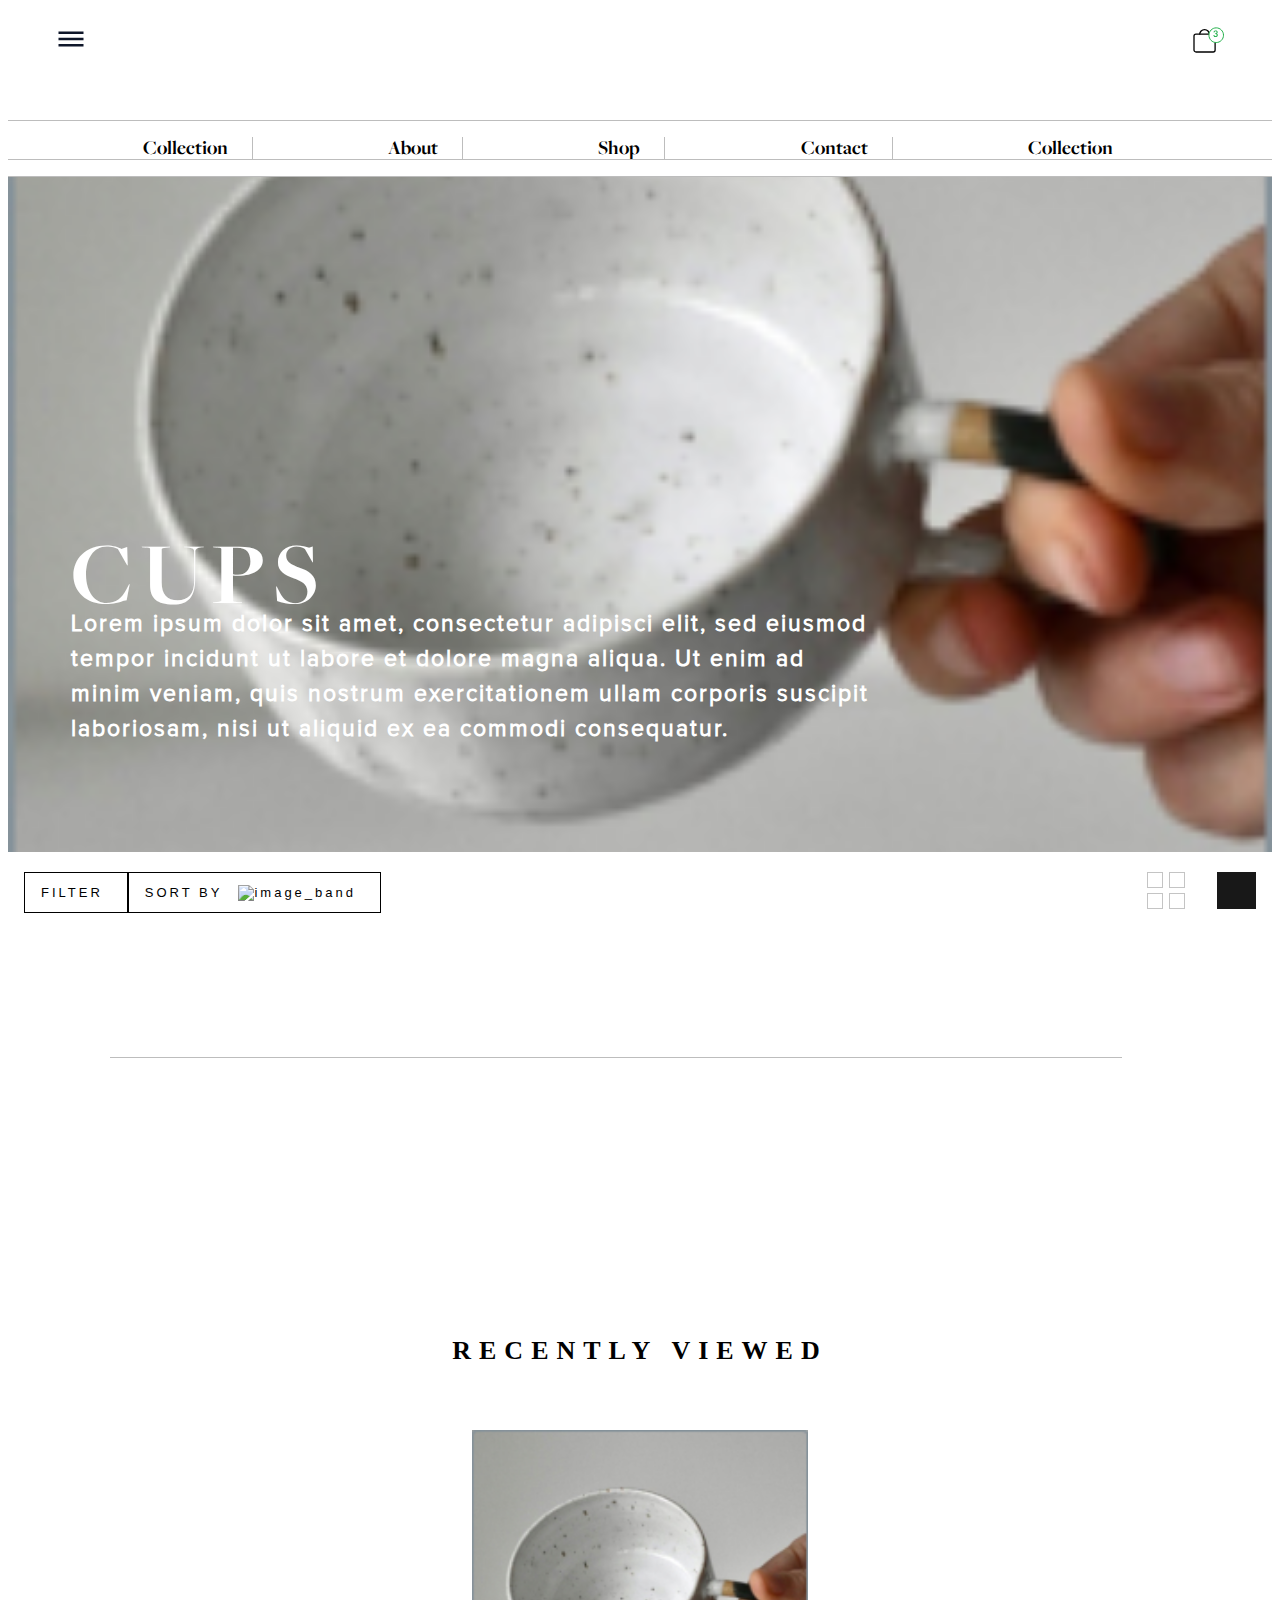
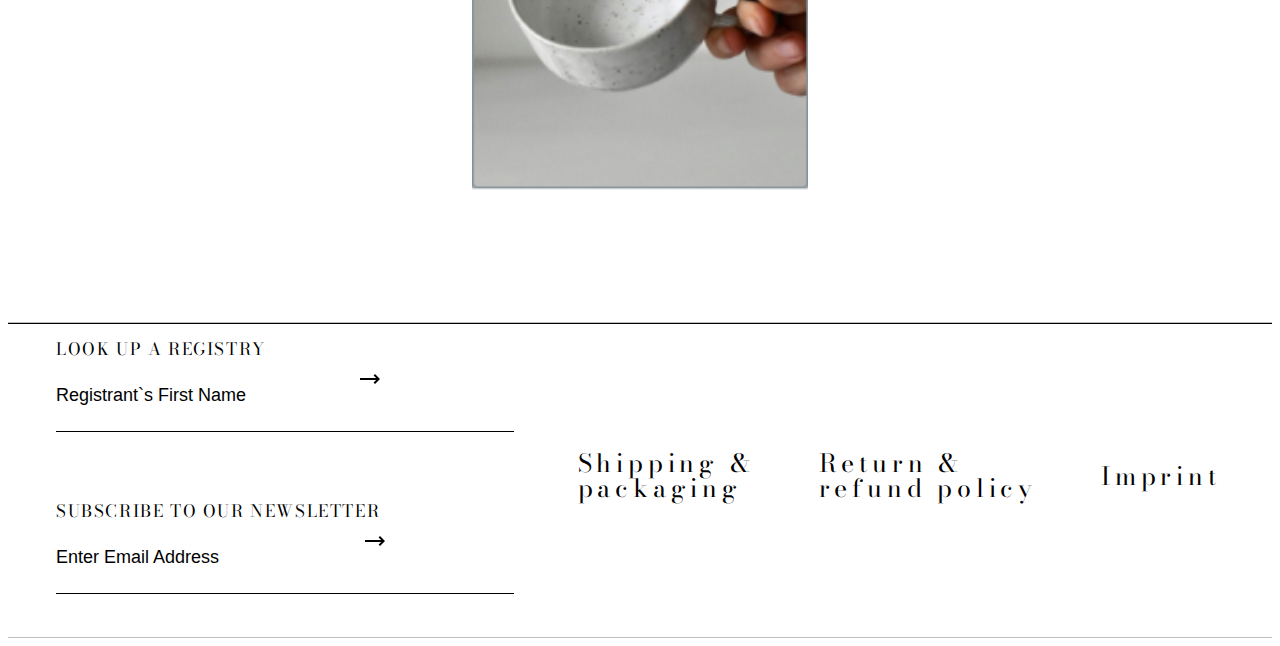
==== commit 0efad8c4: "all images should work" ====
--- a/category_page.html
+++ b/category_page.html
@@ -41,7 +41,7 @@
 
   <body>
     <div class="main_hero_cups_poster">
-      <img class="img_for_instagram" src="/images_category_page/images_1.jpg" alt="image_band" />
+      <img class="img_for_instagram" src="images_category_page/images_1.jpg" alt="image_band" />
       <h1 class="cups">CUPS</h1>
       <p class="p_for_cups_poster">
         Lorem ipsum dolor sit amet, consectetur adipisci elit, sed eiusmod
@@ -54,7 +54,7 @@
 
     <template>
       <div class="items_from_category_page">
-        <a href="product_page.html"><img class="img_category_page" src="/images_category_page/images_1.jpg"
+        <a href="product_page.html"><img class="img_category_page" src="images_category_page/images_1.jpg"
             alt="image_band" /></a>
         <h4 class="">Blablabla </h4>
         <h5>1200.00 kr</h5>
@@ -68,17 +68,17 @@
           <div class="sort-by" id="real-sort-by">
             <div>SORT BY</div>
             <div class="Arrow">
-              <img src="/images_category_page/arrow.svg" alt="image_band" />
+              <img src=images_category_page/arrow.svg" alt="image_band" />
             </div>
           </div>
         </div>
 
         <div class="the_box">
           <div class="icon_for_changing_view1">
-            <img class="img_for_instagram" src="/images_category_page/4_square.svg" alt="image_band" />
+            <img class="img_for_instagram" src="images_category_page/4_square.svg" alt="image_band" />
           </div>
           <div class="icon_for_changing_view2">
-            <img class="img_for_instagram" src="/images_category_page/black_image.svg" alt="image_band" />
+            <img class="img_for_instagram" src="images_category_page/black_image.svg" alt="image_band" />
           </div>
         </div>
       </div>
@@ -99,7 +99,7 @@
 
 
 
-        <!-- <div>
+        <div>
           <a href="product_page.html"><img class="img_category_page" src="/images_category_page/images_1.jpg"
               alt="image_band" /></a>
         </div>
@@ -133,7 +133,7 @@
     <div class="recently_viewed">
       <h2>RECENTLY VIEWED</h2>
       <div>
-        <img class="img_recently_viewed" src="/images_category_page/images_1.jpg" alt="image_band" />
+        <img class="img_recently_viewed" src="images_category_page/images_1.jpg" alt="image_band" />
       </div>
       <div class="hi-prev"></div>
       <div class="hi-next"></div>
@@ -148,7 +148,7 @@
           <div class="lookUp">LOOK UP A REGISTRY</div>
           <div class="registerGroup">
             <p>Registrant`s First Name</p>
-            <img src="/images_for_product_page/long_right.svg" alt="arrow" width="24" height="24" />
+            <img src="images_for_product_page/long_right.svg" alt="arrow" width="24" height="24" />
           </div>
         </div>
 
@@ -156,7 +156,7 @@
           <div class="lookUp">SUBSCRIBE TO OUR NEWSLETTER</div>
           <div class="registerGroup1">
             <p>Enter Email Address</p>
-            <img src="/images_for_product_page/long_right.svg" alt="arrow" width="24" height="24" />
+            <img src="images_for_product_page/long_right.svg" alt="arrow" width="24" height="24" />
           </div>
         </div>
       </div>
--- a/css/index.css
+++ b/css/index.css
@@ -524,7 +524,7 @@
 
 video {
     width: 90%;
-    height: 30%;
+    height: 20%;
 }
 
 /* .video_container {
@@ -1040,7 +1040,7 @@
     }
 
     video {
-        width: 70%;
+        width: 45%;
         height: 30%;
         margin-bottom: 5rem;
     }
--- a/css/category_page.css
+++ b/css/category_page.css
@@ -24,8 +24,8 @@
 /* HERO PAGE STARTS  */
 .main_hero_cups_poster img {
     width: 100%;
-    height: 40vh;
-    object-fit: cover;
+    height: 50vh;
+    object-fit:cover;
     margin: 0rem;
     padding: 0rem;
 }
@@ -178,14 +178,14 @@
 }
 
 .recently_viewed {
-    /* width: 100%;
-    height: 80vh; */
+    width: 100%;
+    height: 100%;
     display: flex;
     flex-wrap: wrap;
     flex-direction: row;
     align-items: center;
     justify-content: center;
-    padding-bottom: 4rem;
+    padding-bottom: 8rem;
     border-bottom: 0.6px solid #BDBDBD
 }
 
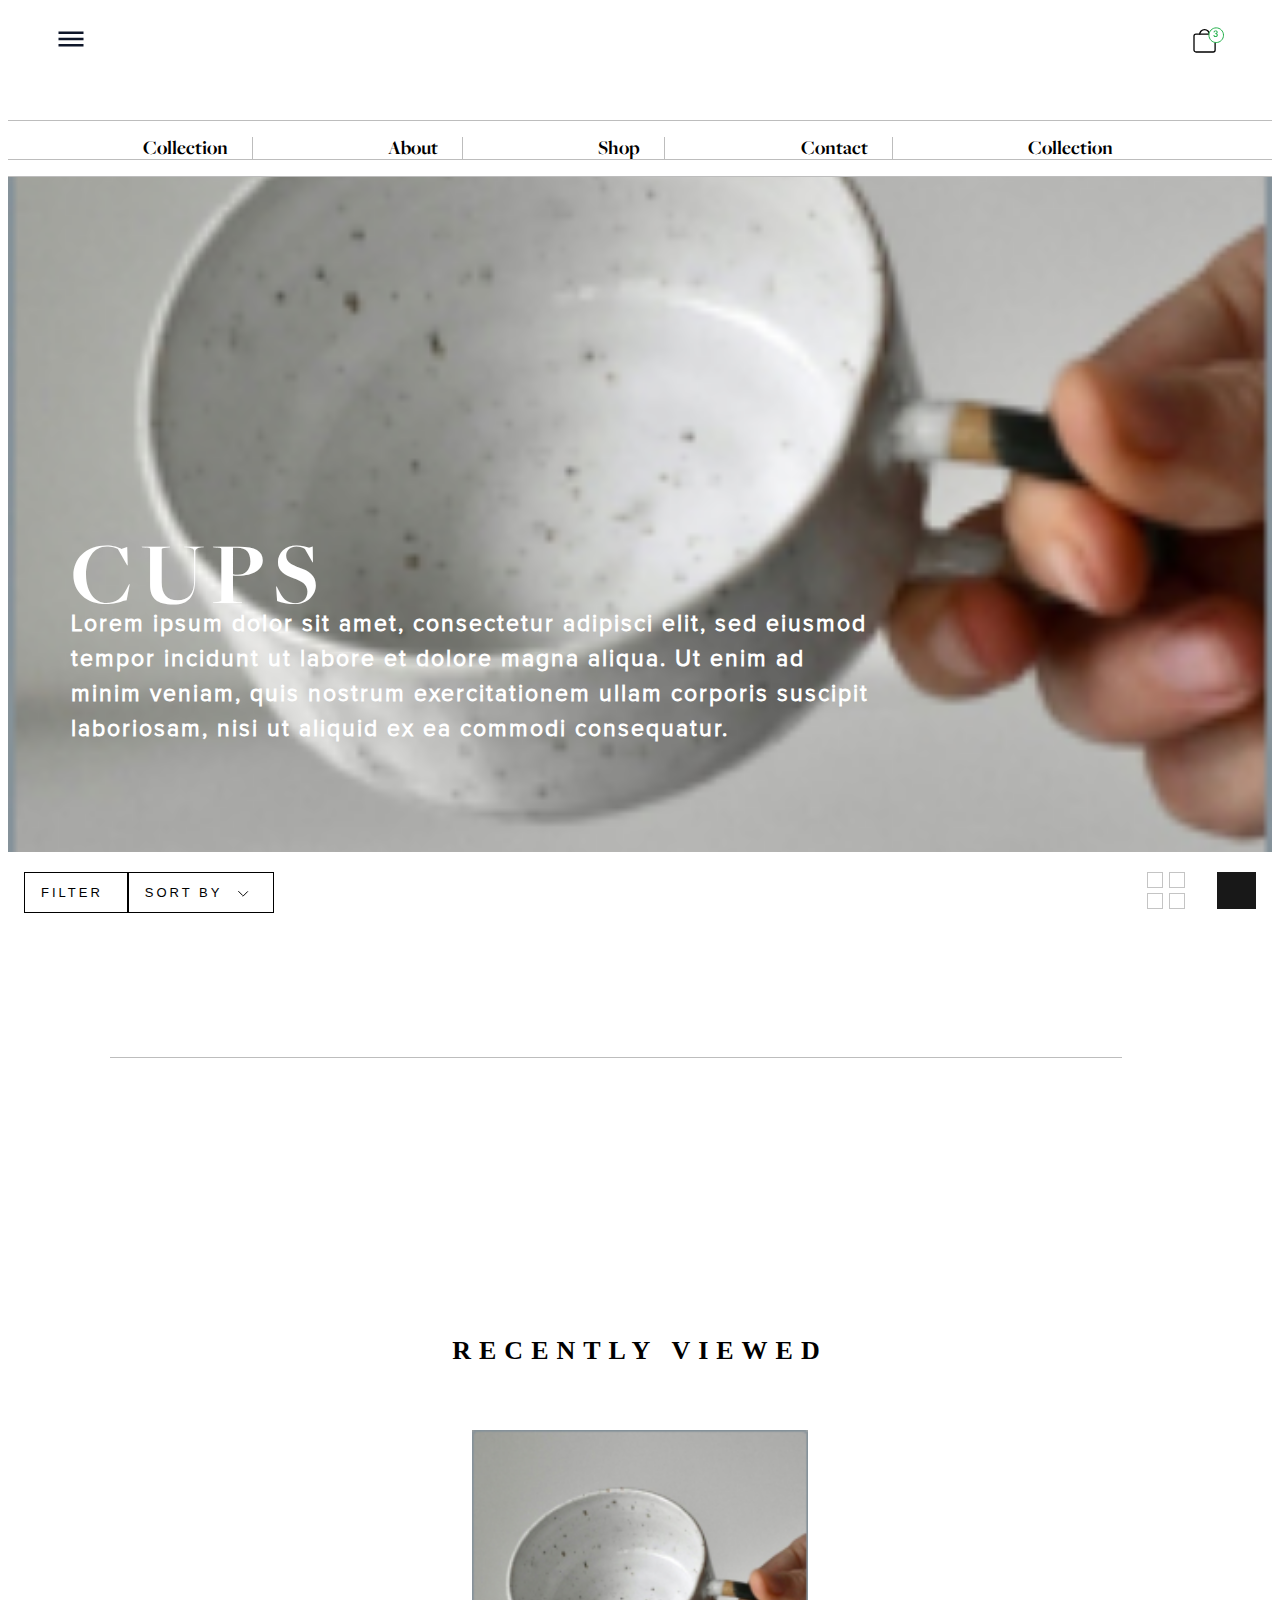
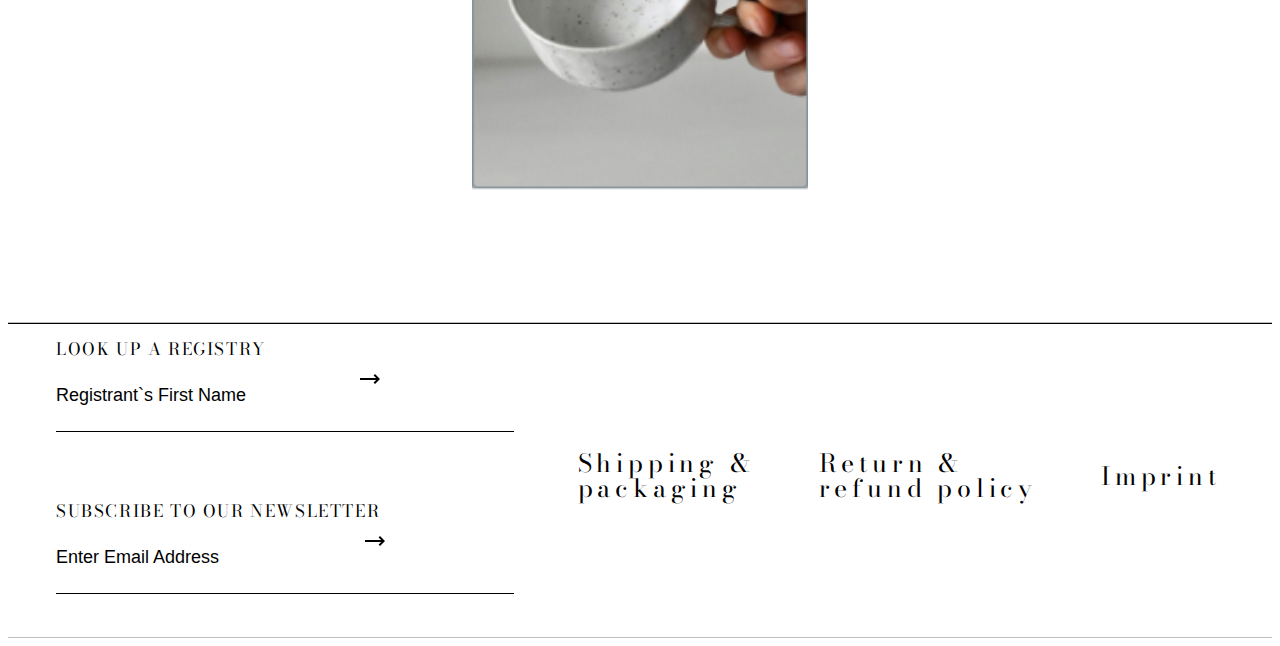
==== commit 72d101a0: "now is good" ====
--- a/category_page.html
+++ b/category_page.html
@@ -68,7 +68,7 @@
           <div class="sort-by" id="real-sort-by">
             <div>SORT BY</div>
             <div class="Arrow">
-              <img src=images_category_page/arrow.svg" alt="image_band" />
+              <img src="images_category_page/arrow.svg" alt="image_band" />
             </div>
           </div>
         </div>
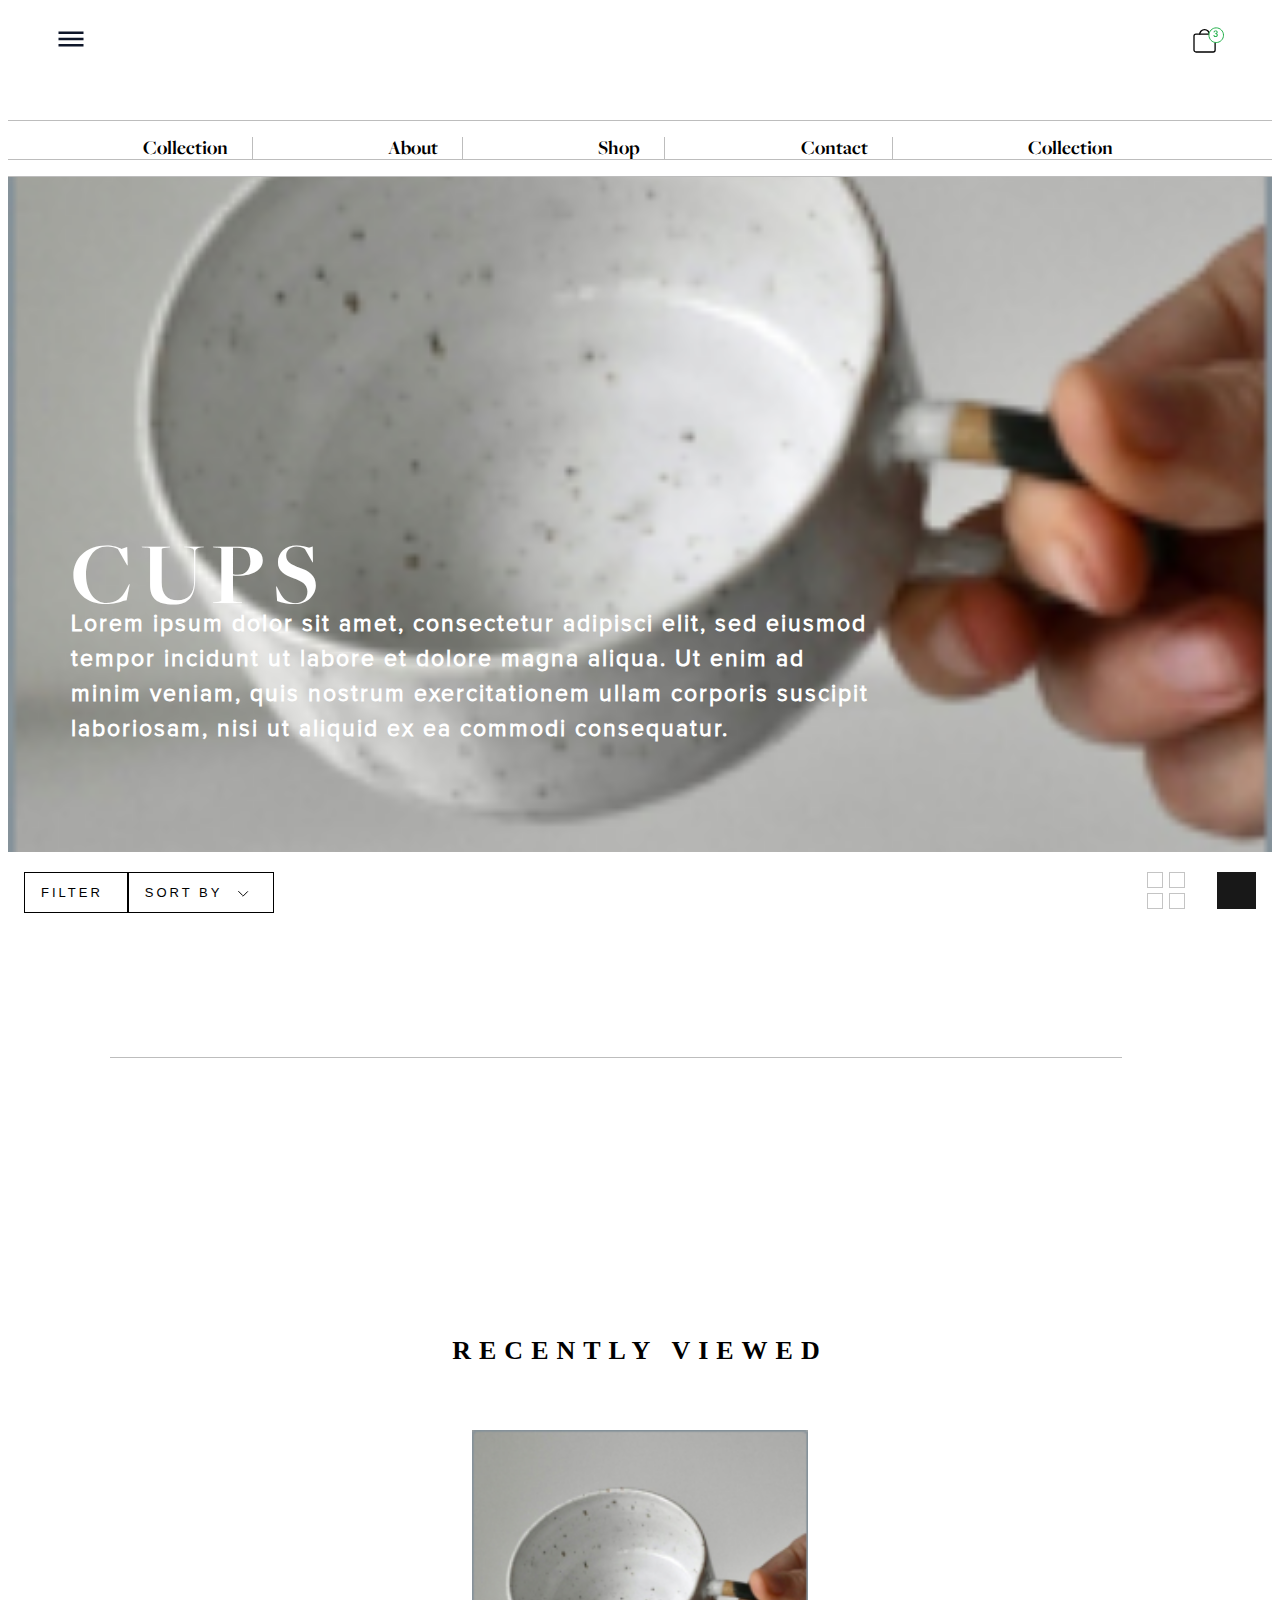
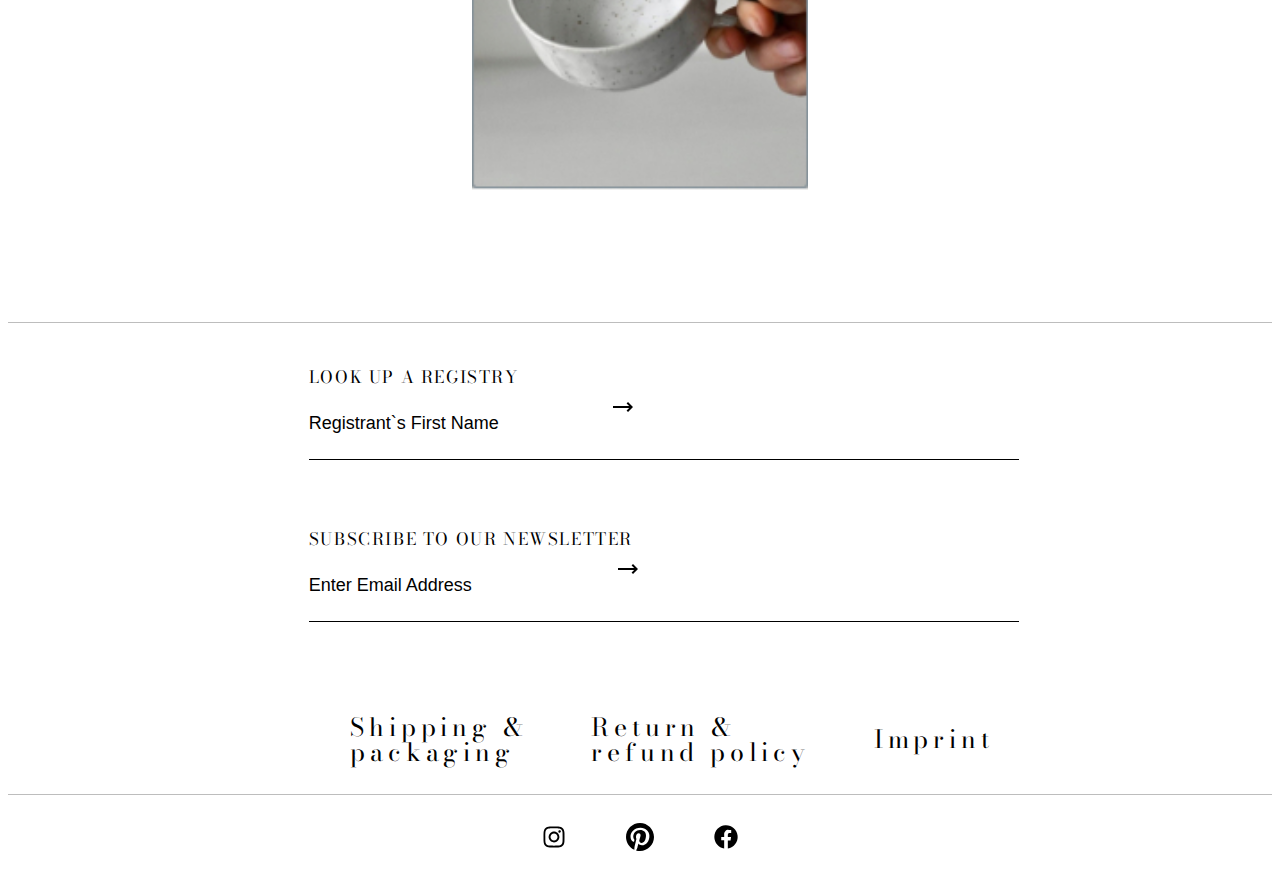
==== commit b5ff8a9f: "now the footer is good" ====
--- a/category_page.html
+++ b/category_page.html
@@ -5,7 +5,7 @@
   <meta charset="UTF-8" />
   <meta http-equiv="X-UA-Compatible" content="IE=edge" />
   <meta name="viewport" content="width=device-width, initial-scale=1.0" />
-  <title>Document</title>
+  <title>Tasja Portfolio</title>
   <!-- <link rel="stylesheet" href="css/index.css" /> -->
   <link rel="stylesheet" href="css/category_page.css" />
   <!-- <link rel="stylesheet" href="css/product_page.css" /> -->
@@ -84,51 +84,6 @@
       </div>
     </div>
 
-    <!-- <div class="to_place_it_in_the_middle_category_page">
-      <div class="sorting_obtion">
-        <a href="product_page.html"><img class="img_category_page" src="/images_category_page/images_1.jpg"
-            alt="image_band" /></a>
-      </div>
-      <div class="category_list">
-
-
-
-
-
-
-
-
-
-        <div>
-          <a href="product_page.html"><img class="img_category_page" src="/images_category_page/images_1.jpg"
-              alt="image_band" /></a>
-        </div>
-        <div>
-          <a href="product_page.html"><img class="img_category_page" src="/images_category_page/images_1.jpg"
-              alt="image_band" /></a>
-        </div>
-        <div>
-          <a href="product_page.html"><img class="img_category_page" src="/images_category_page/images_1.jpg"
-              alt="image_band" /></a>
-        </div>
-        <div>
-          <a href="product_page.html"><img class="img_category_page" src="/images_category_page/images_1.jpg"
-              alt="image_band" /></a>
-        </div>
-        <div>
-          <a href="product_page.html"><img class="img_category_page" src="/images_category_page/images_1.jpg"
-              alt="image_band" /></a>
-        </div>
-        <div>
-          <a href="product_page.html"><img class="img_category_page" src="/images_category_page/images_1.jpg"
-              alt="image_band" /></a>
-        </div>
-        <div>
-          <a href="product_page.html"><img class="img_category_page" src="/images_category_page/images_1.jpg"
-              alt="image_band" /></a>
-        </div> -->
-    <!-- </div>
-    </div> -->
     <main></main>
     <div class="recently_viewed">
       <h2>RECENTLY VIEWED</h2>
@@ -143,33 +98,39 @@
   </body>
   <footer>
     <div class="footerBox">
-      <div class="footerOne">
-        <div class="registrant">
-          <div class="lookUp">LOOK UP A REGISTRY</div>
-          <div class="registerGroup">
-            <p>Registrant`s First Name</p>
-            <img src="images_for_product_page/long_right.svg" alt="arrow" width="24" height="24" />
-          </div>
+        <div class="footerOne">
+
+            <div class="registrant">
+                <div class="lookUp">LOOK UP A REGISTRY</div>
+                <div class="registerGroup">
+                    <p>Registrant`s First Name</p>
+                    <img src="images_for_product_page/long_right.svg" alt="arrow" width="24" height="24" />
+                </div>
+
+            </div>
+            <div class="registrant">
+                <div class="lookUp">SUBSCRIBE TO OUR NEWSLETTER</div>
+                <div class="registerGroup1">
+                    <p>Enter Email Address</p>
+                    <img src="images_for_product_page/long_right.svg" alt="arrow" width="24" height="24" />
+                </div>
+
+            </div>
+
         </div>
+        <div class="footerTwo">
+            <h2>Shipping &<br> packaging</h2>
+            <h2>Return &<br>refund policy</h2>
+            <h2>Imprint</h2>
+        </div>
+    </div>
 
-        <div class="registrant">
-          <div class="lookUp">SUBSCRIBE TO OUR NEWSLETTER</div>
-          <div class="registerGroup1">
-            <p>Enter Email Address</p>
-            <img src="images_for_product_page/long_right.svg" alt="arrow" width="24" height="24" />
-          </div>
-        </div>
-      </div>
-      <div class="footerTwo">
-        <h2>
-          Shipping &<br />
-          packaging
-        </h2>
-        <h2>Return &<br />refund policy</h2>
-        <h2>Imprint</h2>
-      </div>
+    <div class="footerSoMe">
+        <img src="images_category_page/instagram.svg" alt="instagram" width="28" height="28" />
+        <img src="images_category_page/piterest.svg" alt="pinterest" width="28" height="28" />
+        <img src="images_category_page/facebook.svg" alt="facebook" width="28" height="28" />
     </div>
-  </footer>
+</footer>
   <!-- <script src="js/script_index.js"></script> -->
   <script src="js/category_page.js"></script>
   <script src="js/script_index.js"></script>
--- a/css/index.css
+++ b/css/index.css
@@ -823,7 +823,7 @@
     display: flex;
     flex-direction: column;
     margin-bottom: 3rem;
-    width: 40%;
+    width: 90%;
 }
 
 .lookUp {
@@ -856,6 +856,7 @@
 .footerTwo {
     display: flex;
     align-items: center;
+    flex-direction: column;
 }
 
 .footerTwo h2 {
@@ -1219,6 +1220,7 @@
         border-top: 1px solid black;
         border-bottom: 1px solid black;
         display: flex;
+        flex-direction: row;
     }
 
     .registrant {
@@ -1242,7 +1244,7 @@
         display: flex;
         flex-direction: column;
         margin-bottom: 3rem;
-        width: 40%;
+        width: 30%;
     }
 
     .lookUp {
@@ -1275,6 +1277,7 @@
     .footerTwo {
         display: flex;
         align-items: center;
+        flex-direction: row;
     }
 
     .footerTwo h2 {
@@ -1298,6 +1301,65 @@
         margin: 1.8rem;
     }
 
+    
+    .footerBox {
+        display: flex;
+        flex-direction: column;
+        align-items: center;
+        border-bottom: 1px solid #BDBDBD;
+    }
+
+    .footerOne {
+       width: 60% ; 
+    }
+ 
+}
+
+/* this is for the navigation bar,here it ends  */
+
+@media (min-width: 1300px) {
+    .navigation_search ul {
+        width: 45%;
+        margin-top: 1px;
+        border-bottom: 0px solid #BDBDBD;
+    }
+
+    .img_container {
+        width: 90%;
+        height: 60%;
+        margin: 1rem;
+
+    }
+
+    .contains_type_list {
+        width: 100%;
+    }
+
+    .contains_type_list ul {
+        width: 50%;
+    }
+
+    .entire_ {
+        margin-left: 1rem;
+        width: 80%;
+    }
+
+    .discover h2 {
+        margin-bottom: 7rem;
+        margin-top: 10rem;
+    }
+
+
+    .details {
+        /* margin-left:1rem ; */
+        font-size: 21px;
+    }
+
+
+    .logos_for_retailing {
+        width: 75%;
+    }
+
     .footerBox {
         display: flex;
         flex-direction: row;
@@ -1305,52 +1367,14 @@
         border-bottom: 1px solid #BDBDBD;
     }
 
-}
-
-/* this is for the navigation bar,here it ends  */
-
-@media (min-width: 1300px) {
-    .navigation_search ul {
-        width: 45%;
-        margin-top: 1px;
-        border-bottom: 0px solid #BDBDBD;
-    }
-
-    .img_container {
-        width: 90%;
-        height: 60%;
-        margin: 1rem;
-
-    }
-
-    .contains_type_list {
-        width: 100%;
-    }
-
-    .contains_type_list ul {
-        width: 50%;
-    }
-
-    .entire_ {
-        margin-left: 1rem;
-        width: 80%;
-    }
-
-    .discover h2 {
-        margin-bottom: 7rem;
-        margin-top: 10rem;
-    }
-
-
-    .details {
-        /* margin-left:1rem ; */
-        font-size: 21px;
-    }
-
-
-    .logos_for_retailing {
-        width: 75%;
-    }
+    .footerOne {
+       width: 30% ; 
+    }
+    
+    .footerTwo {
+        margin-left: 15% ; 
+     }
+
 }
 
 @media (min-width: 1800px) {
@@ -1379,4 +1403,12 @@
 
 .big_image {
     background-image: url("/images_for_the_slide_bar/workshop_for_desktop.jpg");
-} */+} */
+
+
+@media (mmax-width: 700px) {
+.footerTwo {
+    display: flex;
+    flex-direction: column;
+}
+}--- a/css/category_page.css
+++ b/css/category_page.css
@@ -20,12 +20,15 @@
 
 @import url('https://fonts.googleapis.com/css2?family=Montserrat:ital,wght@0,200;0,300;0,400;0,500;1,100;1,200;1,300;1,400;1,500&display=swap');
 
+* {
+    box-sizing: border-box;
+}
 
 /* HERO PAGE STARTS  */
 .main_hero_cups_poster img {
     width: 100%;
     height: 50vh;
-    object-fit:cover;
+    object-fit: cover;
     margin: 0rem;
     padding: 0rem;
 }
@@ -220,8 +223,8 @@
 
 .footerBox {
     height: 313px;
-    border-top: 1px solid black;
-    border-bottom: 1px solid black;
+    /* border-top: 1px solid black; */
+    /* border-bottom: 1px solid black; */
     display: flex;
 }
 
@@ -246,7 +249,7 @@
     display: flex;
     flex-direction: column;
     margin-bottom: 3rem;
-    width: 40%;
+    width: 90%;
 }
 
 .lookUp {
@@ -279,6 +282,7 @@
 .footerTwo {
     display: flex;
     align-items: center;
+    /* border-bottom: 0.6px solid #BDBDBD; */
 }
 
 .footerTwo h2 {
@@ -305,7 +309,29 @@
 /* this is responsivness for the smaller screens ends */
 
 
-
+.footerBox {
+    width: 100%;
+    height: 100%;
+    display: flex;
+    flex-direction: column;
+    /* border-bottom: 1px solid #BDBDBD; */
+}
+
+.footerTwo {
+    display: flex;
+    align-items: center;
+    flex-direction: column;
+}
+
+.footerTwo h2 {
+    padding-left: 4rem;
+    font-family: "Bodoni MT", serif;
+    font-size: 25px;
+    line-height: 25px;
+    padding-bottom: 0.5rem;
+    letter-spacing: 0.3rem;
+    font-weight: lighter;
+}
 
 @media (min-width: 700px) {
 
@@ -1017,7 +1043,7 @@
         display: flex;
         flex-direction: column;
         margin-bottom: 3rem;
-        width: 40%;
+        width: 60%;
     }
 
     .lookUp {
@@ -1050,6 +1076,7 @@
     .footerTwo {
         display: flex;
         align-items: center;
+        flex-direction: row;
     }
 
     .footerTwo h2 {
@@ -1064,18 +1091,18 @@
 
     /* SoMe Footer*/
 
-    .footerSoMe {
+    /* .footerSoMe {
         display: flex;
         justify-content: center;
     }
 
     .footerSoMe img {
         margin: 1.8rem;
-    }
+    } */
 
     .footerBox {
         display: flex;
-        flex-direction: row;
+        flex-direction: column;
         align-items: center;
         border-bottom: 1px solid #BDBDBD;
     }
@@ -1135,6 +1162,25 @@
     .logos_for_retailing {
         width: 75%;
     }
+}
+
+
+@media (min-width: 1300px) {
+    .footerBox {
+        display: flex;
+        flex-direction: row;
+        align-items: center;
+        border-bottom: 1px solid #BDBDBD;
+    }
+
+    .footerOne {
+        width: 30%;
+    }
+
+    .footerTwo {
+        margin-left: 15%;
+    }
+
 }
 
 @media (min-width: 1800px) {
@@ -1265,12 +1311,13 @@
         border-bottom: 1px solid #BDBDBD;
 
     }
+
     .img_category_page {
-        height: 331px; 
-    }
-}
-
-@media (min-width: 1200px) { 
+        height: 331px;
+    }
+}
+
+@media (min-width: 1200px) {
     main {
         width: 80%;
         height: 100%;
@@ -1283,11 +1330,12 @@
         padding-top: 3rem;
         padding-bottom: 5rem;
         border-bottom: 1px solid #BDBDBD;
-        
-
-    }
+
+
+    }
+
     .img_category_page {
-        height: 500px; 
+        height: 500px;
         margin-left: 0rem;
     }
 
@@ -1300,7 +1348,7 @@
     }
 }
 
-@media (min-width: 1600px) { 
+@media (min-width: 1600px) {
     main {
         width: 60%;
         height: 100%;
@@ -1314,11 +1362,12 @@
         padding-bottom: 5rem;
         border-bottom: 1px solid #BDBDBD;
         margin-left: 25rem;
-        
-
-    }
+
+
+    }
+
     .img_category_page {
-        height: 631px; 
+        height: 631px;
         margin-left: 0rem;
     }
 }
--- a/css/product_page.css
+++ b/css/product_page.css
@@ -136,8 +136,7 @@
 @import url("https://use.typekit.net/qxm2zyz.css");
 
 * {
-    margin: 0;
-    padding: 0;
+    
     box-sizing: border-box;
 }
 
@@ -415,7 +414,7 @@
     display: flex;
     flex-direction: column;
     margin-bottom: 3rem;
-    width: 40%;
+    width: 90%;
 }
 
 .lookUp {
@@ -448,6 +447,7 @@
 .footerTwo {
     display: flex;
     align-items: center;
+    flex-direction: column;
 }
 
 .footerTwo h2 {
@@ -957,7 +957,7 @@
         display: flex;
         flex-direction: column;
         margin-bottom: 3rem;
-        width: 40%;
+        width: 60%;
     }
 
     .lookUp {
@@ -990,6 +990,7 @@
     .footerTwo {
         display: flex;
         align-items: center;
+        flex-direction: row;
     }
 
     .footerTwo h2 {
@@ -1015,7 +1016,7 @@
 
     .footerBox {
         display: flex;
-        flex-direction: row;
+        flex-direction: column;
         align-items: center;
         border-bottom: 1px solid #BDBDBD;
     }
@@ -1034,6 +1035,24 @@
 }
 
 @media (min-width: 1300px) {
+    .footerBox {
+        display: flex;
+        flex-direction: row;
+        align-items: center;
+        border-bottom: 1px solid #BDBDBD;
+    }
+
+    .footerOne {
+        width: 30%;
+    }
+
+    .footerTwo {
+        margin-left: 15%;
+    }
+
+}
+
+@media (min-width: 1300px) {
     .navigation_search ul {
         width: 45%;
         margin-top: 1px;
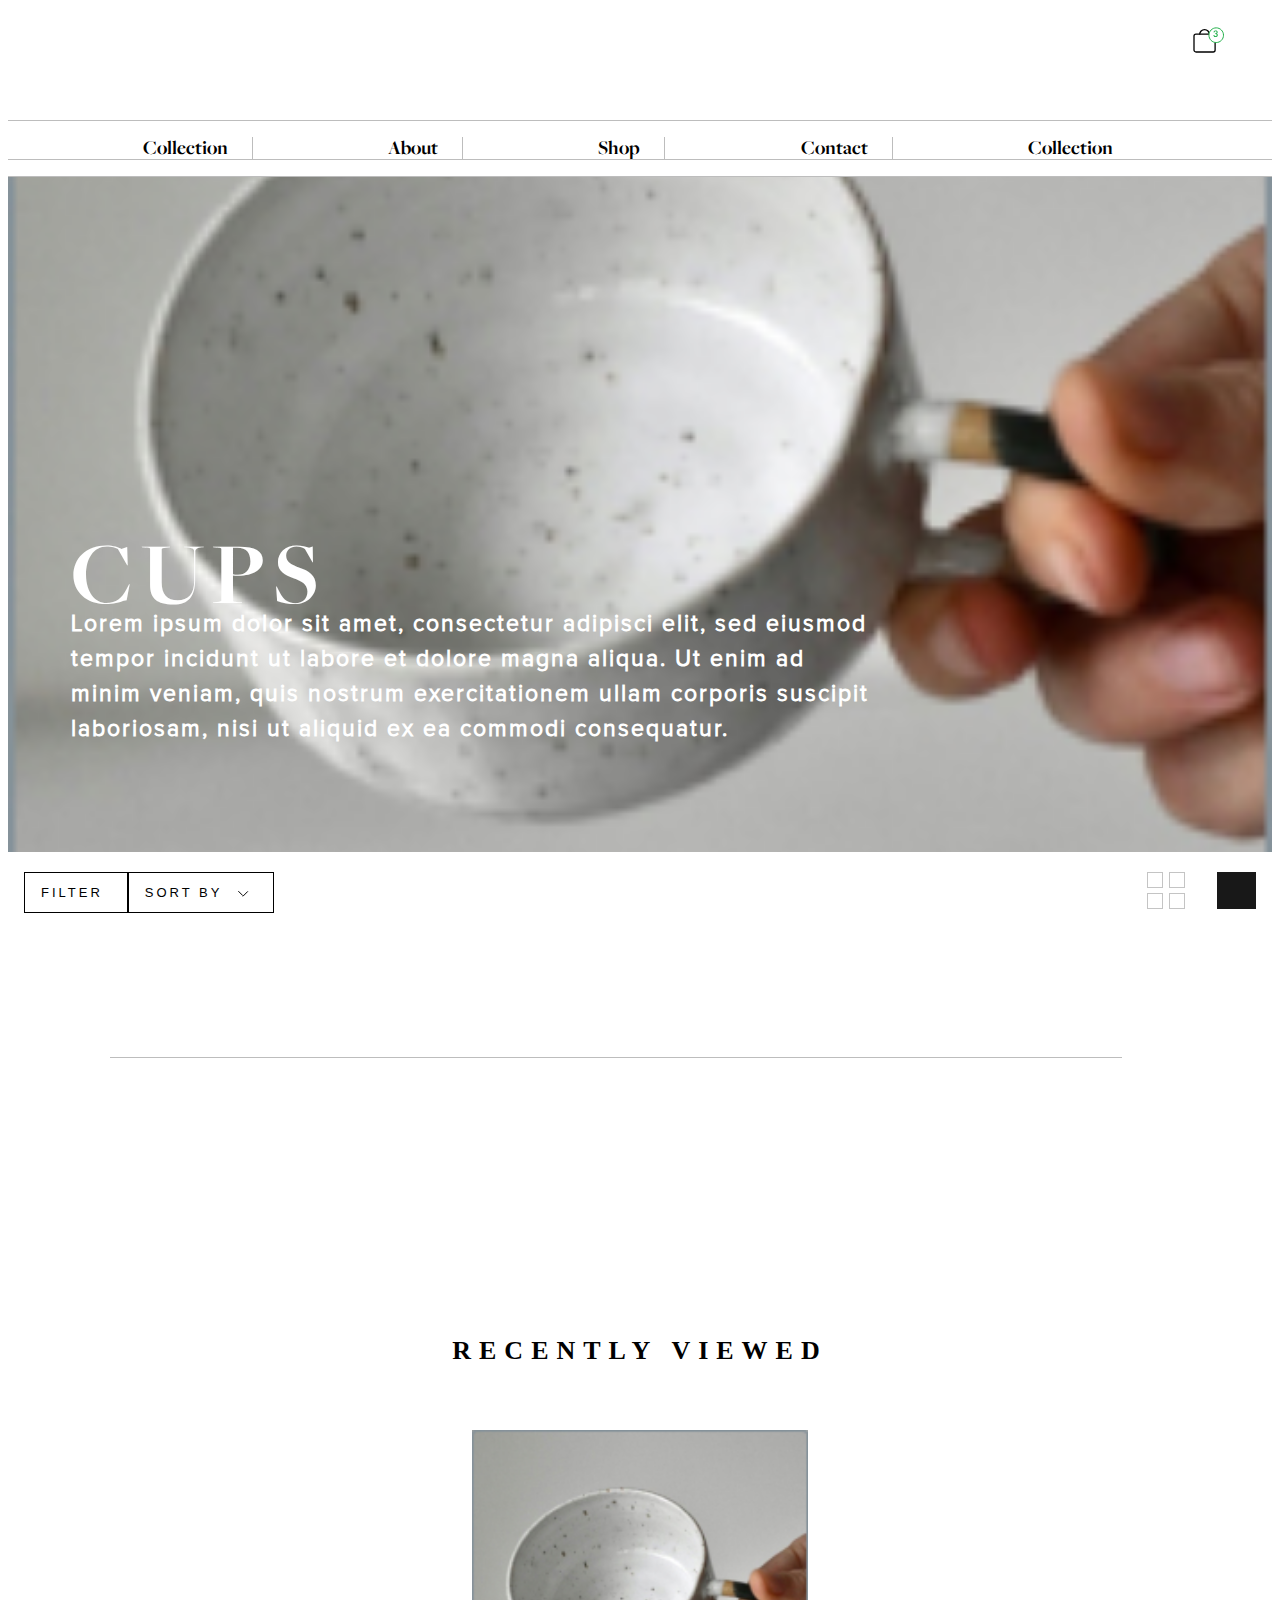
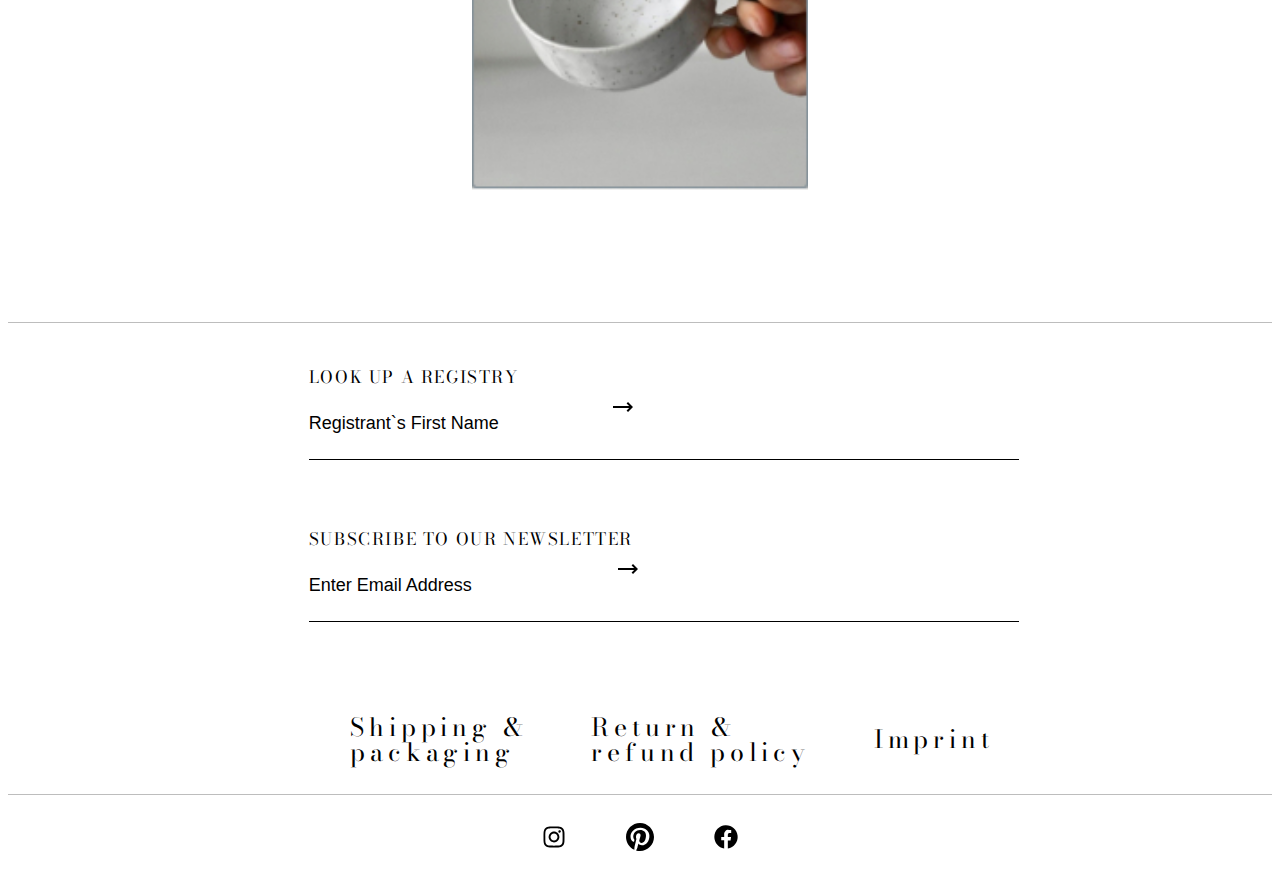
==== commit bcee3dbc: "with the navigation bar as well" ====
--- a/category_page.html
+++ b/category_page.html
@@ -29,11 +29,11 @@
     <div class="navigation_search">
       <div class="wrapping_naviagtion">
         <ul>
-          <li class="hidden" id="li_v1">Collection</li>
+          <li class="" id="li_v1">Collection</li>
           <li>About</li>
           <li>Shop</li>
           <li>Contact</li>
-          <li class="hidden" id="li_v2">Collection</li>
+          <li class="" id="li_v2">Collection</li>
         </ul>
       </div>
     </div>
@@ -133,7 +133,7 @@
 </footer>
   <!-- <script src="js/script_index.js"></script> -->
   <script src="js/category_page.js"></script>
-  <script src="js/script_index.js"></script>
+  <!-- <script src="js/script_index.js"></script> -->
 </body>
 
 </html>--- a/css/index.css
+++ b/css/index.css
@@ -31,7 +31,7 @@
 }
 
 .logo {
-    background-image: url("/images_for_the_navigation_bar/small_logo.svg");
+    background-image: url("images_for_the_navigation_bar/small_logo.svg");
     display: block;
     width: 100%;
     height: 100%;
@@ -40,7 +40,7 @@
 @media (min-width: 700px) {
 
     .logo {
-        background-image: url("/images_for_product_page/big_logo.svg");
+        background-image: url("images_for_product_page/big_logo.svg");
         width: 50%;
         height: 50%;
     }
@@ -1406,9 +1406,23 @@
 } */
 
 
-@media (mmax-width: 700px) {
-.footerTwo {
-    display: flex;
-    flex-direction: column;
-}
-}+
+
+@media (min-width: 700px) {
+    #burger_menu {
+        display: none;
+    }
+
+
+    }
+ 
+@media (max-width: 700px) {
+    #li_v1 {
+        display: none;
+    }
+    #li_v2 {
+        display: none;
+    }
+
+    }
+
--- a/css/category_page.css
+++ b/css/category_page.css
@@ -22,6 +22,29 @@
 
 * {
     box-sizing: border-box;
+}
+
+#logo_to_use {
+    width: 30px;
+    height: 30px;
+
+}
+
+.logo {
+    background-image: url("images_for_the_navigation_bar/small_logo.svg");
+    display: block;
+    width: 100%;
+    height: 100%;
+}
+
+@media (min-width: 700px) {
+
+    .logo {
+        background-image: url("images_for_product_page/big_logo.svg");
+        width: 50%;
+        height: 50%;
+    }
+
 }
 
 /* HERO PAGE STARTS  */
@@ -1372,4 +1395,22 @@
     }
 }
 
+
+@media (min-width: 700px) {
+    #burger_menu {
+        display: none;
+    }
+
+
+    }
+ 
+@media (max-width: 700px) {
+    #li_v1 {
+        display: none;
+    }
+    #li_v2 {
+        display: none;
+    }
+
+    }
 /* @media (min-width: 1900px) { } */--- a/css/product_page.css
+++ b/css/product_page.css
@@ -29,11 +29,21 @@
 
 }
 
-.small_logo {
-    background-image: url("/images_for_the_navigation_bar/small_logo.svg");
+.logo {
+    background-image: url("images_for_the_navigation_bar/small_logo.svg");
     display: block;
     width: 100%;
     height: 100%;
+}
+
+@media (min-width: 700px) {
+
+    .logo {
+        background-image: url("images_for_product_page/big_logo.svg");
+        width: 50%;
+        height: 50%;
+    }
+
 }
 
 .hidden {
@@ -1112,4 +1122,22 @@
         width: 50%;
     }
 
-}+}
+
+@media (min-width: 700px) {
+    #burger_menu {
+        display: none;
+    }
+
+
+    }
+ 
+@media (max-width: 700px) {
+    #li_v1 {
+        display: none;
+    }
+    #li_v2 {
+        display: none;
+    }
+
+    }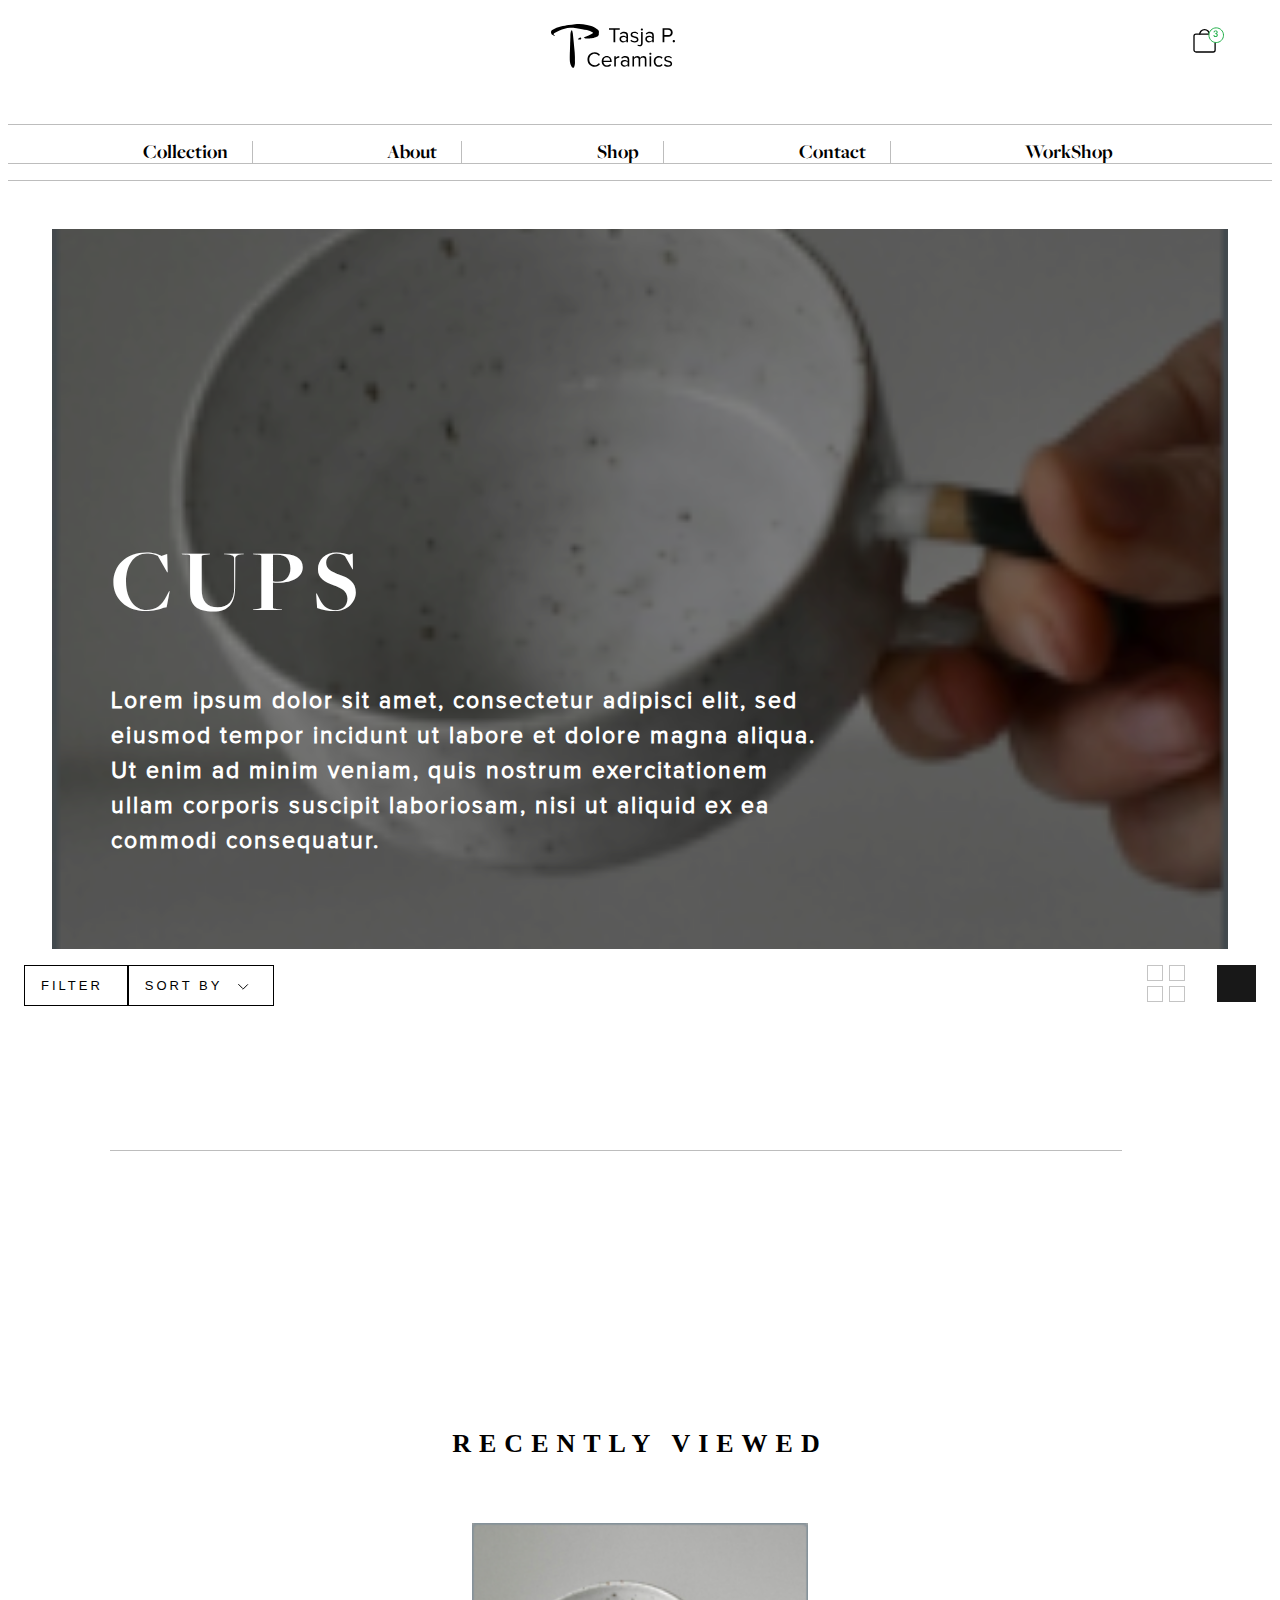
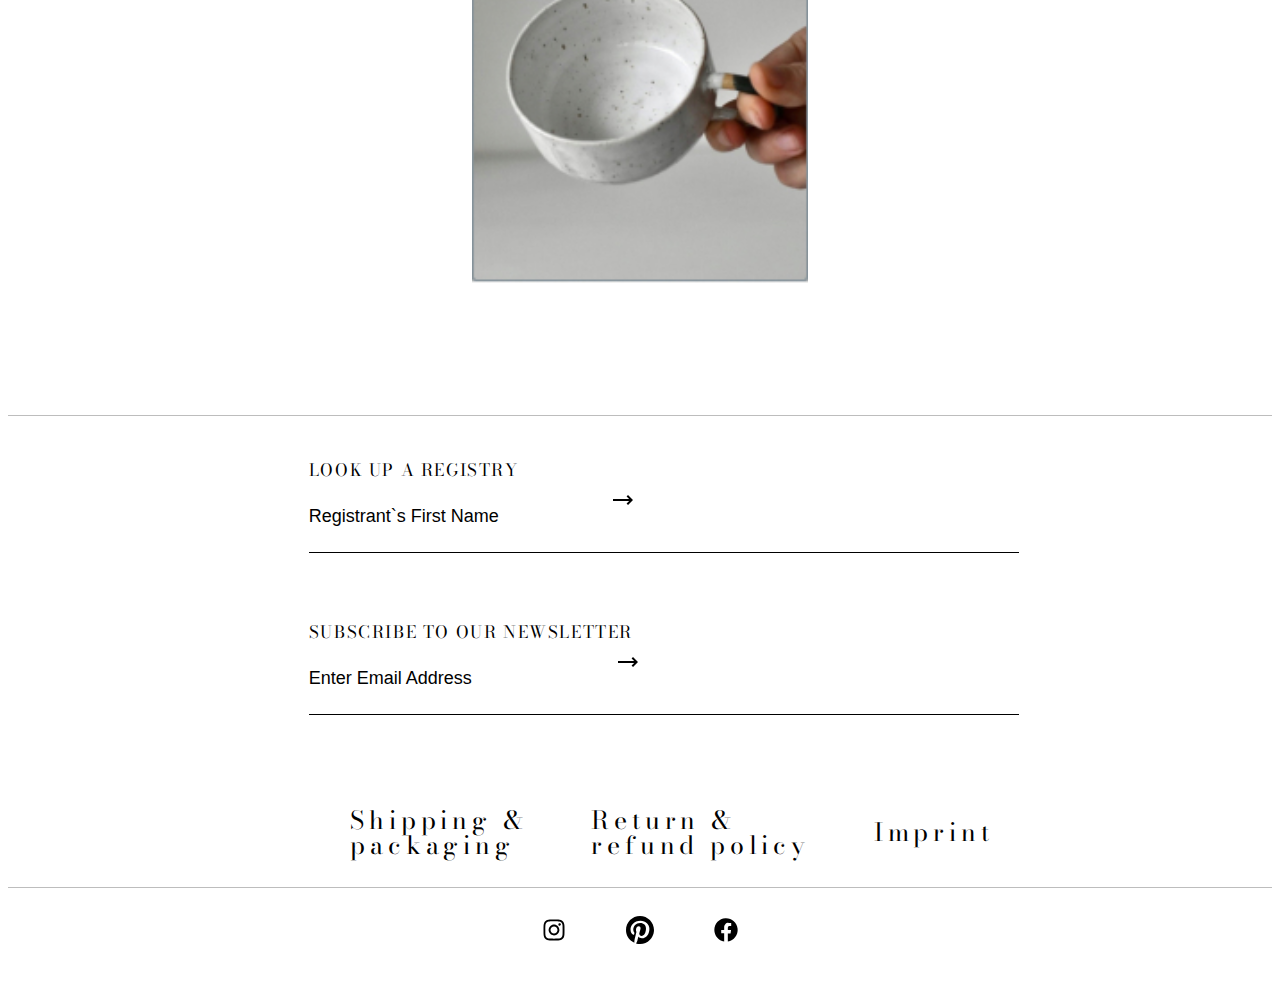
==== commit e2777bfd: "this is for responsivness of the porduct page" ====
--- a/category_page.html
+++ b/category_page.html
@@ -18,7 +18,9 @@
       <div class="burger menu"><img id="burger_menu" src="images_for_the_navigation_bar/burger_menu.svg"
           alt="burger menu"></div>
       <a href="index.html">
-        <div class="logo" id="logo_to_use"></div>
+        <div><img src="images_for_the_navigation_bar/small_logo.svg" class="logo" id="logo_to_use">
+          <img src="images_for_product_page/big_logo.svg" id="logo_to_use_big">
+        </div>
       </a>
       <div class="shopping_bag"><img id="shopping_bag" src="images_for_the_navigation_bar/card_shop.svg"
           alt="shopping bag"></div>
@@ -33,22 +35,24 @@
           <li>About</li>
           <li>Shop</li>
           <li>Contact</li>
-          <li class="" id="li_v2">Collection</li>
+          <li class="" id="li_v2">WorkShop</li>
         </ul>
       </div>
     </div>
   </header>
 
   <body>
-    <div class="main_hero_cups_poster">
-      <img class="img_for_instagram" src="images_category_page/images_1.jpg" alt="image_band" />
-      <h1 class="cups">CUPS</h1>
-      <p class="p_for_cups_poster">
-        Lorem ipsum dolor sit amet, consectetur adipisci elit, sed eiusmod
-        tempor incidunt ut labore et dolore magna aliqua. Ut enim ad minim
-        veniam, quis nostrum exercitationem ullam corporis suscipit
-        laboriosam, nisi ut aliquid ex ea commodi consequatur.
-      </p>
+    <div class="main_hero_cups_poster_container">
+      <div class="main_hero_cups_poster">
+        <img class="img_for_instagram" src="images_category_page/images_1.jpg" alt="image_band" />
+        <h1 class="cups">CUPS</h1>
+        <p class="p_for_cups_poster">
+          Lorem ipsum dolor sit amet, consectetur adipisci elit, sed eiusmod
+          tempor incidunt ut labore et dolore magna aliqua. Ut enim ad minim
+          veniam, quis nostrum exercitationem ullam corporis suscipit
+          laboriosam, nisi ut aliquid ex ea commodi consequatur.
+        </p>
+      </div>
     </div>
 
 
@@ -98,39 +102,39 @@
   </body>
   <footer>
     <div class="footerBox">
-        <div class="footerOne">
+      <div class="footerOne">
 
-            <div class="registrant">
-                <div class="lookUp">LOOK UP A REGISTRY</div>
-                <div class="registerGroup">
-                    <p>Registrant`s First Name</p>
-                    <img src="images_for_product_page/long_right.svg" alt="arrow" width="24" height="24" />
-                </div>
-
-            </div>
-            <div class="registrant">
-                <div class="lookUp">SUBSCRIBE TO OUR NEWSLETTER</div>
-                <div class="registerGroup1">
-                    <p>Enter Email Address</p>
-                    <img src="images_for_product_page/long_right.svg" alt="arrow" width="24" height="24" />
-                </div>
-
-            </div>
+        <div class="registrant">
+          <div class="lookUp">LOOK UP A REGISTRY</div>
+          <div class="registerGroup">
+            <p>Registrant`s First Name</p>
+            <img src="images_for_product_page/long_right.svg" alt="arrow" width="24" height="24" />
+          </div>
 
         </div>
-        <div class="footerTwo">
-            <h2>Shipping &<br> packaging</h2>
-            <h2>Return &<br>refund policy</h2>
-            <h2>Imprint</h2>
+        <div class="registrant">
+          <div class="lookUp">SUBSCRIBE TO OUR NEWSLETTER</div>
+          <div class="registerGroup1">
+            <p>Enter Email Address</p>
+            <img src="images_for_product_page/long_right.svg" alt="arrow" width="24" height="24" />
+          </div>
+
         </div>
+
+      </div>
+      <div class="footerTwo">
+        <h2>Shipping &<br> packaging</h2>
+        <h2>Return &<br>refund policy</h2>
+        <h2>Imprint</h2>
+      </div>
     </div>
 
     <div class="footerSoMe">
-        <img src="images_category_page/instagram.svg" alt="instagram" width="28" height="28" />
-        <img src="images_category_page/piterest.svg" alt="pinterest" width="28" height="28" />
-        <img src="images_category_page/facebook.svg" alt="facebook" width="28" height="28" />
+      <img src="images_category_page/instagram.svg" alt="instagram" width="28" height="28" />
+      <img src="images_category_page/piterest.svg" alt="pinterest" width="28" height="28" />
+      <img src="images_category_page/facebook.svg" alt="facebook" width="28" height="28" />
     </div>
-</footer>
+  </footer>
   <!-- <script src="js/script_index.js"></script> -->
   <script src="js/category_page.js"></script>
   <!-- <script src="js/script_index.js"></script> -->
--- a/css/index.css
+++ b/css/index.css
@@ -24,28 +24,27 @@
     box-sizing: border-box;
 }
 
-#logo_to_use {
+/* #logo_to_use {
     width: 30px;
     height: 30px;
 
 }
 
 .logo {
-    background-image: url("images_for_the_navigation_bar/small_logo.svg");
+    background-image: url("/images_for_the_navigation_bar/small_logo.svg");
     display: block;
-    width: 100%;
-    height: 100%;
+    object-fit: cover;
 }
 
 @media (min-width: 700px) {
 
     .logo {
-        background-image: url("images_for_product_page/big_logo.svg");
-        width: 50%;
-        height: 50%;
-    }
-
-}
+        background-image: url("/images_for_product_page/big_logo.svg");
+        object-fit: cover;
+    }
+    
+
+} */
 
 .hidden {
     display: none;
@@ -107,6 +106,7 @@
     display: flex;
     justify-content: center;
     align-items: center;
+    margin-top: 2rem;
 }
 
 /* this is the alternative for slider ends */
@@ -472,15 +472,19 @@
 }
 
 .button_for_discover {
-    width: 40%;
+    width: 30%;
+    height: 2.5rem;
     background-color: #C7D4DD;
-    color: #FFFFFF;
+    color: black;
     padding: 7px 10px;
     text-align: center;
     text-decoration: none;
-    font-size: 16px;
+    font-size: 12px;
     opacity: 0.9;
 }
+
+
+
 
 /* 
 button {
@@ -654,6 +658,8 @@
 .find_me {
     width: 100%;
     height: 100%;
+    margin-top: 7rem;
+    border-top: 0.6px solid #BDBDBD;
     border-bottom: 0.6px solid #BDBDBD;
     /* margin-bottom:13rem; */
 }
@@ -1030,7 +1036,7 @@
     }
 
     .entire_ {
-        margin-left: 1rem;
+        /* margin-left: 1rem; */
         width: 90%;
     }
 
@@ -1342,6 +1348,7 @@
     .entire_ {
         margin-left: 1rem;
         width: 80%;
+        
     }
 
     .discover h2 {
@@ -1359,6 +1366,7 @@
     .logos_for_retailing {
         width: 75%;
     }
+
 
     .footerBox {
         display: flex;
@@ -1404,16 +1412,46 @@
 .big_image {
     background-image: url("/images_for_the_slide_bar/workshop_for_desktop.jpg");
 } */
-
-
-
+.button_for_discover_v2 {
+    width: 100%;
+    display: flex;
+    flex-direction: row;
+    align-items: center;
+    justify-content: center;
+    margin-top: 2rem;
+    margin-bottom: 2rem;
+
+}
+
+.button_for_discover_v2 a{
+
+    background-color: #C7D4DD;
+    color: black;
+    padding: 20px 40px ;
+    text-align: center;
+    text-decoration: none;
+    font-size: 16px;
+    opacity: 0.9;
+
+}
 
 @media (min-width: 700px) {
     #burger_menu {
         display: none;
     }
-
-
+    #workshop_mobile {
+        display: none;
+    }
+    #logo_to_use{
+        display: none; 
+    }
+
+
+    .button_for_discover {
+        width: 25%;
+        height: 3rem;
+        font-size: 13px;
+    }
     }
  
 @media (max-width: 700px) {
@@ -1423,6 +1461,20 @@
     #li_v2 {
         display: none;
     }
-
-    }
-
+    #workshop_desktop {
+        display: none;
+
+    }
+
+    #logo_to_use_big {
+        display: none; 
+    }
+    }
+
+@media (min-width: 1300px) {
+    .button_for_discover {
+        width: 20%;
+        height: 4.3rem;
+        font-size: 19px;
+    }
+}
--- a/css/category_page.css
+++ b/css/category_page.css
@@ -24,7 +24,7 @@
     box-sizing: border-box;
 }
 
-#logo_to_use {
+/* #logo_to_use {
     width: 30px;
     height: 30px;
 
@@ -40,18 +40,19 @@
 @media (min-width: 700px) {
 
     .logo {
-        background-image: url("images_for_product_page/big_logo.svg");
+        background-image: url("/images_for_product_page/big_logo.svg");
         width: 50%;
         height: 50%;
     }
 
-}
+} */
 
 /* HERO PAGE STARTS  */
 .main_hero_cups_poster img {
     width: 100%;
-    height: 50vh;
+    height: 100%;
     object-fit: cover;
+    filter: brightness(50%);
     margin: 0rem;
     padding: 0rem;
 }
@@ -79,7 +80,7 @@
 .main_hero_cups_poster h1 {
     position: absolute;
     left: 5%;
-    top: 25%;
+    top: 30%;
 }
 
 .main_hero_cups_poster h1 {
@@ -96,7 +97,7 @@
     position: absolute;
     left: 5%;
     top: 49%;
-    margin-right: 1.5rem;
+    margin-right: 4.5rem;
 }
 
 .main_hero_cups_poster p {
@@ -417,24 +418,38 @@
         justify-content: center;
     }
 
-    .main_hero_cups_poster img {
-        width: 100%;
-        height: 75vh;
-        object-fit: cover;
+    .main_hero_cups_poster_container {
+        display: flex;
+        flex-direction: column;
+        align-items: center;
+        justify-content: center;
+    }
+
+    .main_hero_cups_poster  {
+        width: 93%;
+        height: 80vh;
+        /* object-fit: cover; */
         margin: 0rem;
         padding: 0rem;
+        margin-top: 3rem;
+    }
+
+    .main_hero_cups_poster img  {
+        object-fit: cover;
+        filter: brightness(50%);
     }
 
     .main_hero_cups_poster h1 {
         position: absolute;
         left: 5%;
-        top: 47%;
+        top: 38%;
     }
 
     .main_hero_cups_poster h1 {
         font-size: 80px;
         letter-spacing: 8px;
         line-height: 40px;
+        z-index: 10;
     }
 
 
@@ -443,6 +458,7 @@
         left: 5%;
         top: 60%;
         margin-right: 1.5rem;
+        z-index: 10;
     }
 
     .main_hero_cups_poster p {
@@ -1400,7 +1416,9 @@
     #burger_menu {
         display: none;
     }
-
+    #logo_to_use{
+        display: none; 
+    }
 
     }
  
@@ -1412,5 +1430,8 @@
         display: none;
     }
 
+    #logo_to_use_big {
+        display: none; 
+    }
     }
 /* @media (min-width: 1900px) { } */--- a/css/product_page.css
+++ b/css/product_page.css
@@ -23,14 +23,14 @@
 
 /* LOGO TO CHANGE START*/
 
-#logo_to_use {
+/* #logo_to_use {
     width: 30px;
     height: 30px;
 
 }
 
 .logo {
-    background-image: url("images_for_the_navigation_bar/small_logo.svg");
+    background-image: url("/images_for_the_navigation_bar/small_logo.svg");
     display: block;
     width: 100%;
     height: 100%;
@@ -39,12 +39,12 @@
 @media (min-width: 700px) {
 
     .logo {
-        background-image: url("images_for_product_page/big_logo.svg");
+        background-image: url("/images_for_product_page/big_logo.svg");
         width: 50%;
         height: 50%;
     }
 
-}
+} */
 
 .hidden {
     display: none;
@@ -169,7 +169,7 @@
 .productNameAndPrice h1 {
     font-family: "Montserrat", sans-serif;
     font-size: 30px;
-    line-height: 20px;
+    line-height: 40px;
     padding-top: 1rem;
     border-bottom: 1px solid #afafaf;
     padding-bottom: 1rem;
@@ -541,7 +541,7 @@
     }
 
     .big_logo {
-        background-image: url("/images_for_product_page/big_logo.svg");
+        background-image: url("images_for_product_page/big_logo.svg");
         width: 50%;
         height: 50%;
     }
@@ -784,26 +784,26 @@
         position: relative;
         text-align: center;
         padding-bottom: 3rem;
-        width: 100%;
+        width: 50%;
     }
 
     .productNameAndPrice h1 {
         font-family: "Montserrat", sans-serif;
-        font-size: 50px;
+        font-size: 30px;
         line-height: 40px;
         padding-top: 1rem;
         border-bottom: 1px solid #afafaf;
         padding-bottom: 1.5rem;
         margin: 0 auto;
-        width: 40%;
+        width: 80%;
         font-weight: lighter;
     }
 
     .productNameAndPrice h2 {
         font-family: "Montserrat", sans-serif;
-        font-size: 30px;
-        line-height: 20px;
-        padding-top: 1rem;
+        font-size: 25px;
+        line-height: 10px;
+        padding-top: 0.3rem;
         font-weight: lighter;
     }
 
@@ -836,7 +836,7 @@
 
     .availableText h3 {
         font-family: "Bodoni Moda", serif;
-        font-size: 11px;
+        font-size: 15px;
         line-height: 20px;
         padding-bottom: 0.5rem;
         padding-left: 5%;
@@ -844,7 +844,7 @@
 
     .availableText p {
         font-family: "proxima-nova", sans-serif;
-        font-size: 11px;
+        font-size: 13px;
         line-height: 20px;
         padding-bottom: 0.5rem;
         padding-left: 5%;
@@ -1060,6 +1060,24 @@
         margin-left: 15%;
     }
 
+    .productNameAndPrice h1 {
+        font-size: 40px;
+        line-height: 60px;
+        width: 60%;
+    }
+
+    .productNameAndPrice h2 {
+        font-size: 30px;
+        line-height: 10px;
+        
+    }
+
+    .availableText h3{ font-size: 23px;}
+
+    .availableText p {
+        font-size: 14px;
+    }
+
 }
 
 @media (min-width: 1300px) {
@@ -1128,7 +1146,9 @@
     #burger_menu {
         display: none;
     }
-
+    #logo_to_use{
+        display: none; 
+    }
 
     }
  
@@ -1140,4 +1160,7 @@
         display: none;
     }
 
+    #logo_to_use_big {
+        display: none; 
+    }
     }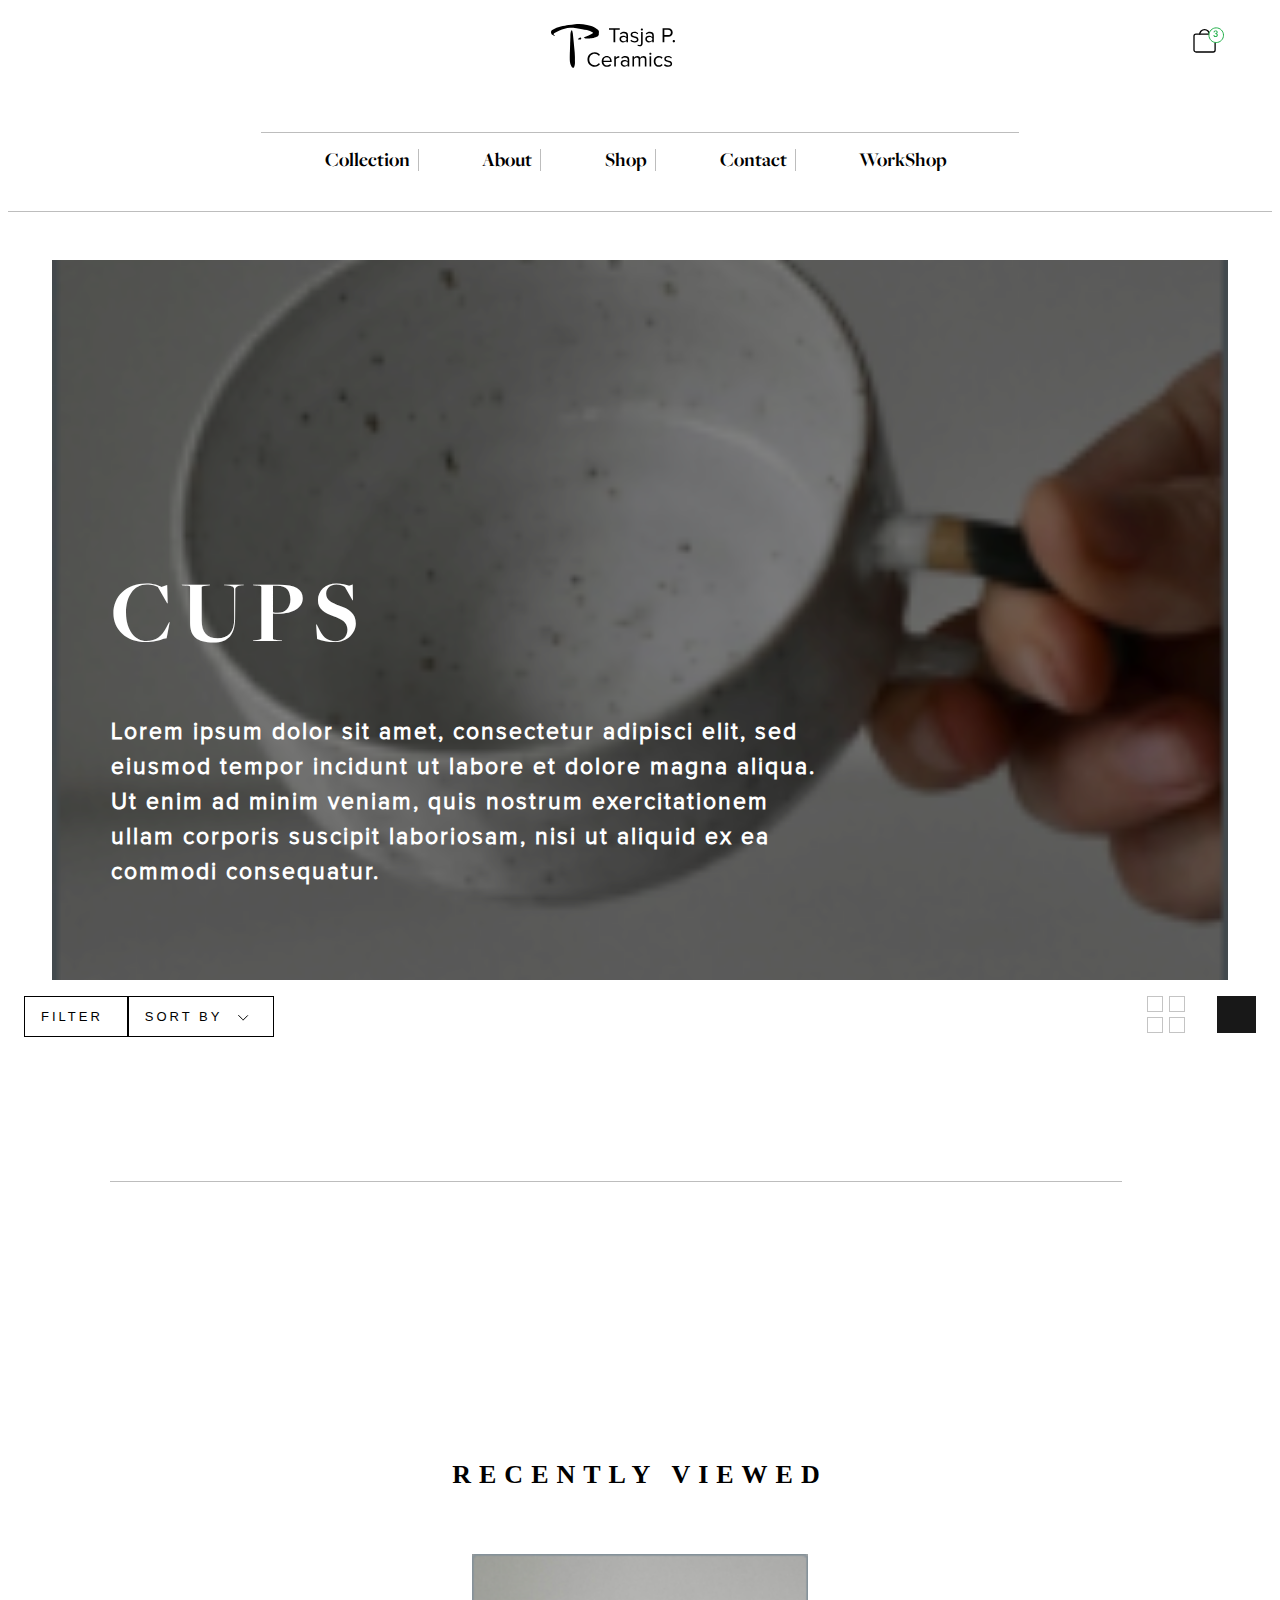
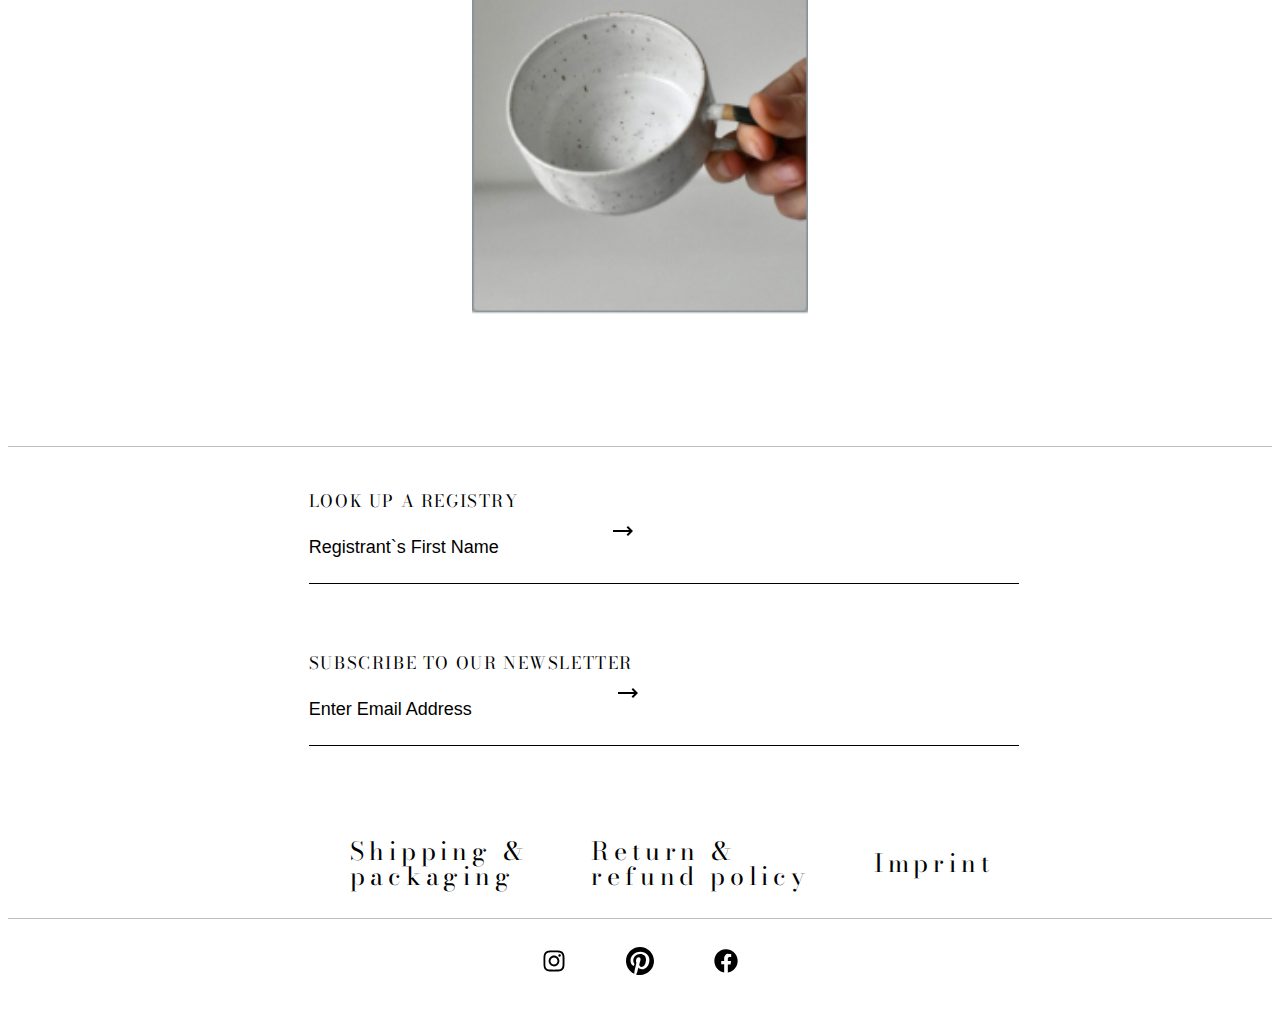
==== commit 3a40e21c: "all of the things should be finished" ====
--- a/category_page.html
+++ b/category_page.html
@@ -27,7 +27,6 @@
 
     </div>
 
-
     <div class="navigation_search">
       <div class="wrapping_naviagtion">
         <ul>
@@ -39,6 +38,9 @@
         </ul>
       </div>
     </div>
+
+
+    </nav>
   </header>
 
   <body>
--- a/css/category_page.css
+++ b/css/category_page.css
@@ -60,6 +60,7 @@
 
 .navigation_search ul li {
     list-style: none;
+    /* padding: ; */
 }
 
 .navigation_search ul {
@@ -67,6 +68,7 @@
     flex-direction: row;
     justify-content: space-evenly;
     font-size: 20px;
+    width: 100%;
     padding-bottom: 1.5rem;
     border-bottom: 1px solid #BDBDBD;
 }
@@ -836,13 +838,14 @@
     }
 
     .wrapping_naviagtion ul {
+        width: 60%;
         padding: 0rem;
         padding-top: 1rem;
-        border-top: 1px solid #BDBDBD;
+        /* border-top: 1px solid #BDBDBD; */
     }
 
     .wrapping_naviagtion ul li {
-        padding-right: 1.5rem;
+        padding-right: 0.5rem;
         border-right: 1px solid #BDBDBD;
     }
 
@@ -1164,6 +1167,11 @@
         width: 45%;
         margin-top: 1px;
         border-bottom: 0px solid #BDBDBD;
+    }
+
+    .wrapping_naviagtion ul li {
+        padding-right: 1.5rem;
+        border-right: 1px solid #BDBDBD;
     }
 
     .img_container {
@@ -1280,8 +1288,8 @@
     display: flex;
     justify-content: space-between;
     margin-top: 1.5rem;
-    margin-bottom: 1rem;
-    padding-bottom: 1rem;
+    /* margin-bottom: 1rem;
+    padding-bottom: 1rem; */
     /* border-bottom: 1px solid #BDBDBD; */
 }
 
@@ -1309,16 +1317,19 @@
 .wrapping_naviagtion ul {
     padding: 0rem;
     padding-top: 1rem;
+    padding-bottom: 1.5rem;
     border-top: 1px solid #BDBDBD;
-}
-
-.wrapping_naviagtion ul li {
+    border-bottom: 1px solid #BDBDBD;
+}
+
+/* .wrapping_naviagtion ul li {
     padding-right: 1.5rem;
     border-right: 1px solid #BDBDBD;
-}
+} */
 
 
 .items_from_category_page h4 {
+    font-size: 20px;
     margin-top: 0.5rem;
     margin-bottom: 0rem;
     padding: 0rem;
@@ -1327,6 +1338,7 @@
 
 
 .items_from_category_page h5 {
+    font-size: 17px;
     margin: 0rem;
     margin-top: 0.5rem;
     padding: 0rem;
@@ -1351,6 +1363,14 @@
 
     }
 
+    .wrapping_naviagtion ul {
+        padding: 0rem;
+        padding-top: 1rem;
+        padding-bottom: 1.5rem;
+        /* padding-left: 1rem; */
+        border-top: 1px solid #BDBDBD;
+        border-bottom: 0px solid #BDBDBD;
+    }
     .img_category_page {
         height: 331px;
     }
@@ -1379,10 +1399,12 @@
     }
 
     .items_from_category_page h4 {
+        font-size: 28px;
         margin-left: 1rem;
     }
 
     .items_from_category_page h5 {
+        font-size: 22px;
         margin-left: 1rem;
     }
 }
@@ -1392,7 +1414,7 @@
         width: 60%;
         height: 100%;
         display: grid;
-        grid-template-columns: repeat(auto-fit, minmax(19vw, 1fr));
+        grid-template-columns: repeat(auto-fit, minmax(21vw, 1fr));
         grid-column: 1/-1;
         margin: 0vw 4vw 20vw 8vw;
         row-gap: 3em;
--- a/css/product_page.css
+++ b/css/product_page.css
@@ -167,7 +167,7 @@
 }
 
 .productNameAndPrice h1 {
-    font-family: "Montserrat", sans-serif;
+    font-family: "Freight_Big_Bold";
     font-size: 30px;
     line-height: 40px;
     padding-top: 1rem;
@@ -179,7 +179,7 @@
 }
 
 .productNameAndPrice h2 {
-    font-family: "Montserrat", sans-serif;
+    font-family: "Freight_Big_Bold";
     font-size: 20px;
     line-height: 20px;
     padding-top: 0.5rem;
@@ -788,7 +788,7 @@
     }
 
     .productNameAndPrice h1 {
-        font-family: "Montserrat", sans-serif;
+        font-family: "Freight_Big_Bold";
         font-size: 30px;
         line-height: 40px;
         padding-top: 1rem;
@@ -800,7 +800,7 @@
     }
 
     .productNameAndPrice h2 {
-        font-family: "Montserrat", sans-serif;
+        font-family: "Freight_Big_Bold";
         font-size: 25px;
         line-height: 10px;
         padding-top: 0.3rem;
@@ -1061,12 +1061,14 @@
     }
 
     .productNameAndPrice h1 {
+        font-family: "Freight_Big_Bold";
         font-size: 40px;
         line-height: 60px;
         width: 60%;
     }
 
     .productNameAndPrice h2 {
+        font-family: "Freight_Big_Bold";
         font-size: 30px;
         line-height: 10px;
         
